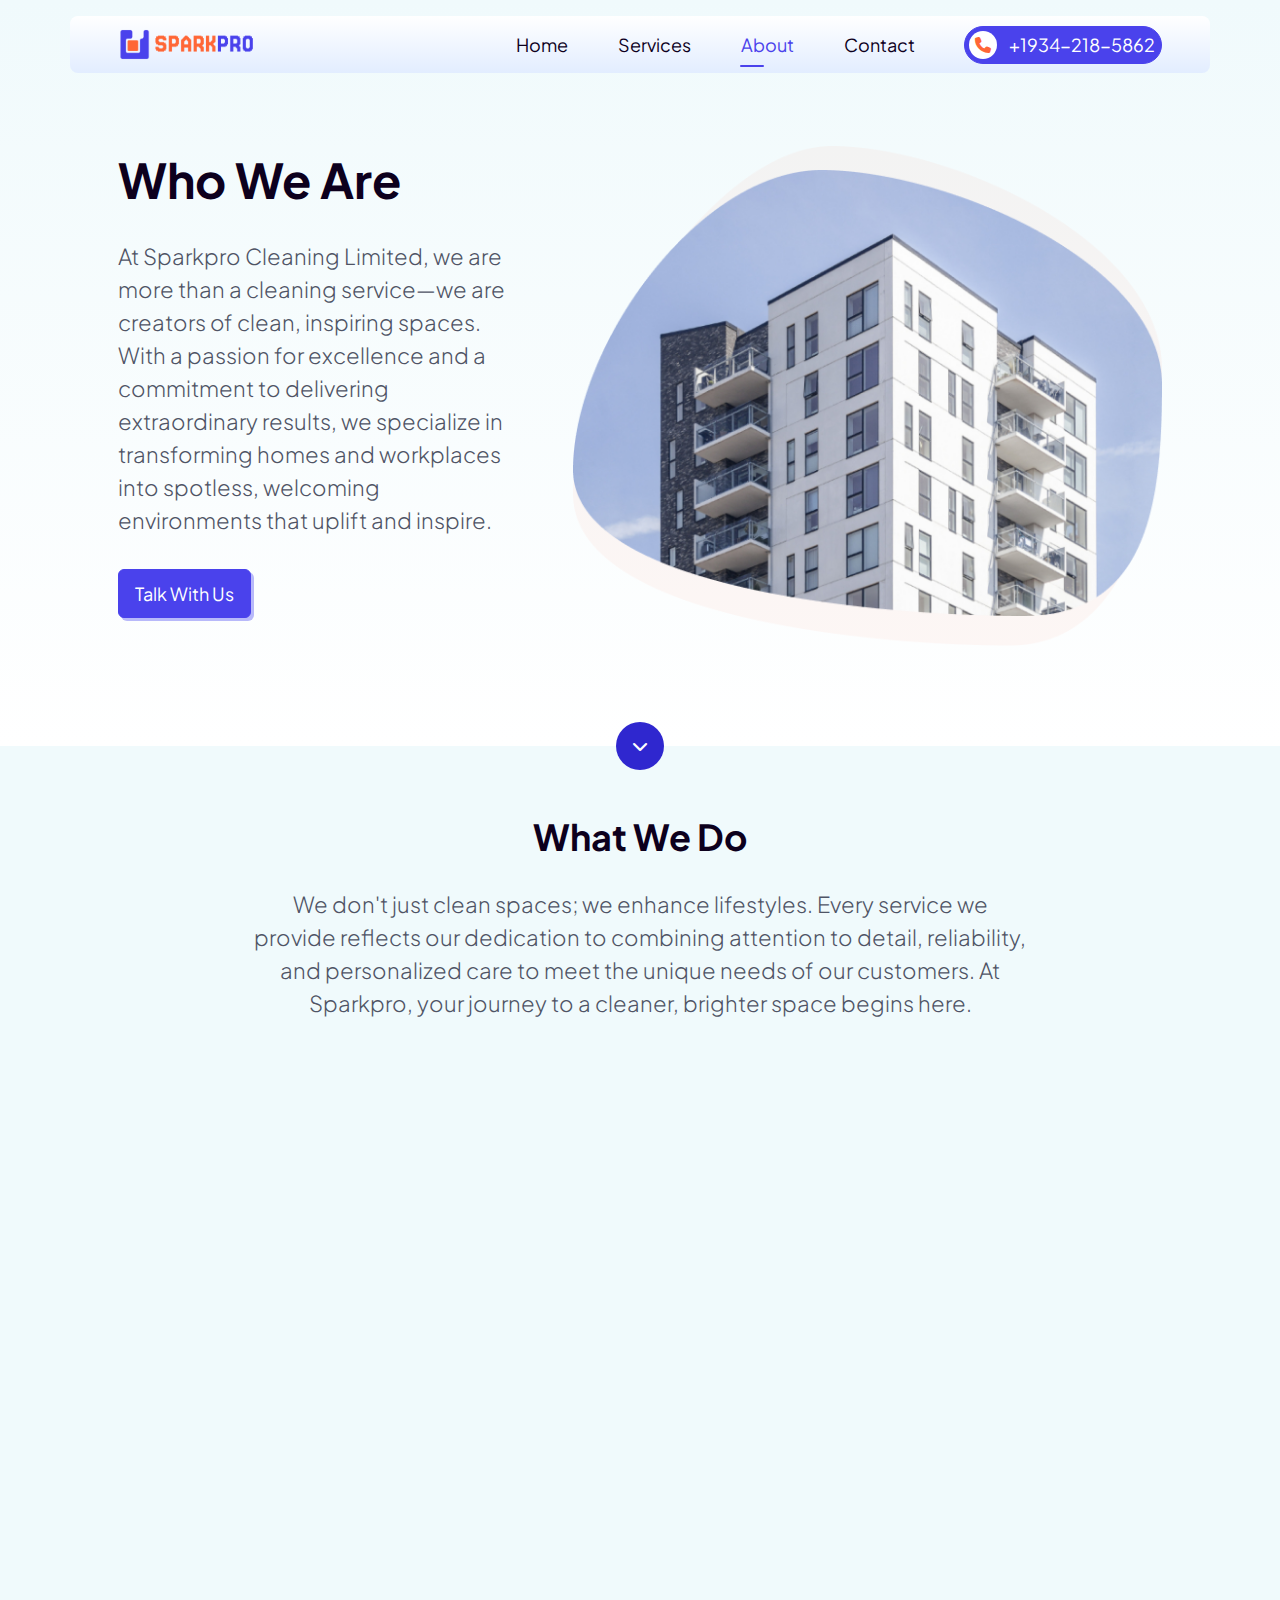
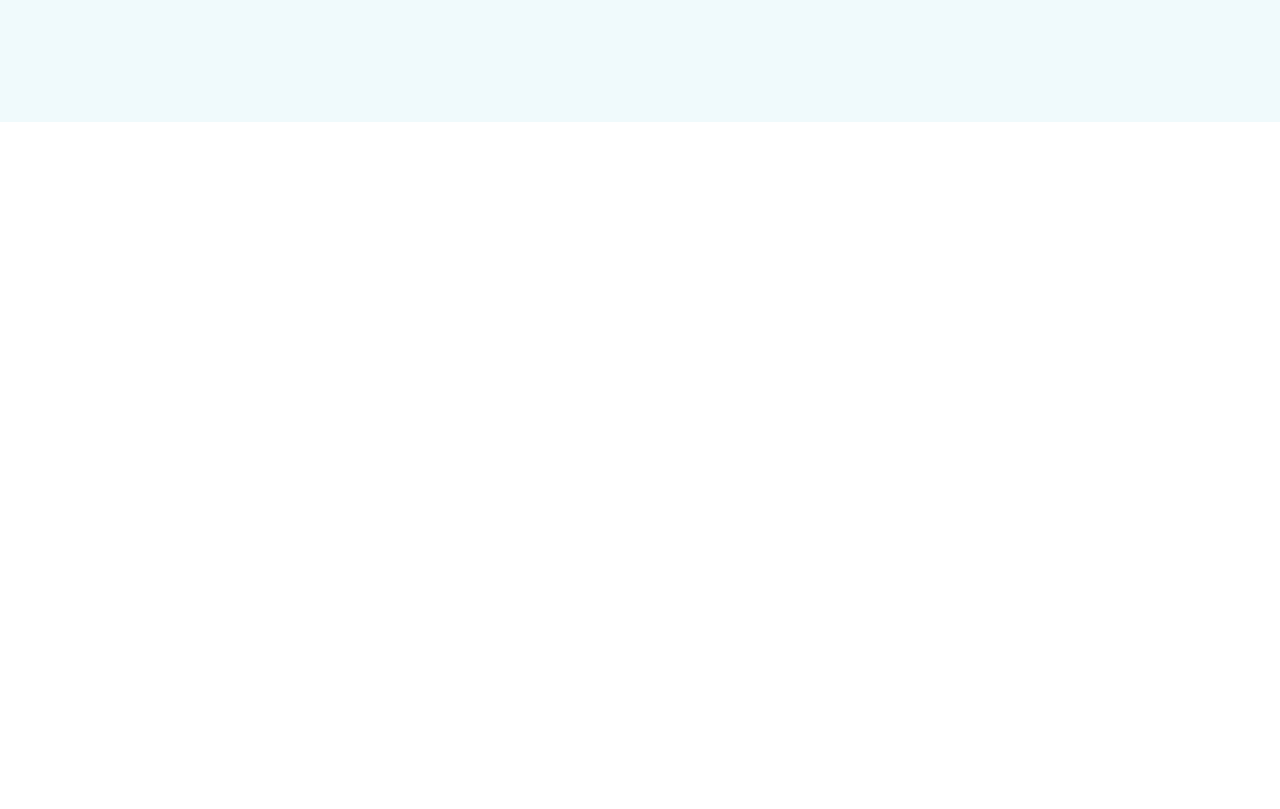
==== about/index.html @ d0143043 "done" ====
<!DOCTYPE html>
<html lang="zxx">
  <head>
    <meta charset="UTF-8" />
    <meta name="viewport" content="width=device-width, initial-scale=1.0" />
    <title>About Us | Sparkling Spaces, Smiling Faces.</title>
    <!-- favicon -->
    <link
      rel="apple-touch-icon"
      sizes="57x57"
      href="../assets/favicon/apple-icon-57x57.png"
    />
    <link
      rel="apple-touch-icon"
      sizes="60x60"
      href="../assets/favicon/apple-icon-60x60.png"
    />
    <link
      rel="apple-touch-icon"
      sizes="72x72"
      href="../assets/favicon/apple-icon-72x72.png"
    />
    <link
      rel="apple-touch-icon"
      sizes="76x76"
      href="../assets/favicon/apple-icon-76x76.png"
    />
    <link
      rel="apple-touch-icon"
      sizes="114x114"
      href="../assets/favicon/apple-icon-114x114.png"
    />
    <link
      rel="apple-touch-icon"
      sizes="120x120"
      href="../assets/favicon/apple-icon-120x120.png"
    />
    <link
      rel="apple-touch-icon"
      sizes="144x144"
      href="../assets/favicon/apple-icon-144x144.png"
    />
    <link
      rel="apple-touch-icon"
      sizes="152x152"
      href="../assets/favicon/apple-icon-152x152.png"
    />
    <link
      rel="apple-touch-icon"
      sizes="180x180"
      href="../assets/favicon/apple-icon-180x180.png"
    />
    <link
      rel="icon"
      type="image/png"
      sizes="192x192"
      href="../assets/favicon/android-icon-192x192.png"
    />
    <link
      rel="icon"
      type="image/png"
      sizes="32x32"
      href="../assets/favicon/favicon-32x32.png"
    />
    <link
      rel="icon"
      type="image/png"
      sizes="96x96"
      href="../assets/favicon/favicon-96x96.png"
    />
    <link
      rel="icon"
      type="image/png"
      sizes="16x16"
      href="../assets/favicon/favicon-16x16.png"
    />
    <link rel="manifest" href="../assets/favicon/manifest.json" />
    <meta name="msapplication-TileColor" content="#ffffff" />
    <meta
      name="msapplication-TileImage"
      content="../assets/favicon/ms-icon-144x144.png"
    />
    <meta name="theme-color" content="#ffffff" />
    <!-- font awesome -->
    <link rel="stylesheet" href="../libs/fontawesome/css/all.min.css" />
    <!-- animate.css -->
    <link rel="stylesheet" href="../libs/animate.css/animate.min.css" />
    <!-- swiper js -->
    <link rel="stylesheet" href="../libs/swiper/swiper-bundle.min.css" />
    <!-- custom styles -->
    <link rel="stylesheet" href="../styles/main.css" />
  </head>
  <body class="page-about-us">
    <!--========= App Loader: START =========-->
    <div id="appLoader" class="app-loader">
      <i class="fa-solid fa-spinner fa-spin-pulse"></i>
    </div>
    <!--========= App Loader: END =========-->

    <!--========= App: START =========-->
    <div id="app">
      <!--========= Header Main: START =========-->
      <header
        id="headerMain"
        class="header-main wow animate__fadeInDown"
        data-wow-duration="1s"
      >
        <nav class="navbar-main">
          <div class="container">
            <a
              href="/"
              class="navbar-brand"
              aria-label="Block Haven Housing Logo"
            >
              <img
                src="../assets/images/brand-logo.png"
                alt="Block Haven Housing"
                width="138"
                height="48"
              />
            </a>
            <button
              type="button"
              class="navbar-toggle"
              data-toggle="navbar"
              data-target="#navbarCollapse"
              aria-controls="navbarCollapse"
              aria-label="Navbar toggler"
            >
              <span></span><span></span><span></span>
            </button>
            <div id="navbarCollapse" class="navbar-collapse">
              <ul class="navbar-nav">
                <li class="nav-item">
                  <a href="/" class="nav-link">Home</a>
                </li>
                <li class="nav-item">
                  <a href="/services/" class="nav-link">Services</a>
                </li>
                <li class="nav-item active">
                  <a href="/about/" class="nav-link">About</a>
                </li>
                <li class="nav-item">
                  <a href="/contact" class="nav-link">Contact</a>
                </li>
                <li class="nav-item nav-item-cta">
                  <a href="tel:+19342185862" class="btn btn-primary btn-cta">
                    <span class="icon">
                      <i class="fa-solid fa-phone"></i>
                    </span>
                    +1934-218-5862
                  </a>
                </li>
              </ul>
            </div>
          </div>
        </nav>
      </header>
      <!--========= Header Main: END =========-->

      <!--========= Main Sections: START =========-->
      <main class="main-sections">
        <!--========= Hero Section: START =========-->
        <section class="hero-section">
          <div class="container">
            <div
              class="row gy-5 gx-0 gy-lg-0 gx-lg-5 align-items-center justify-content-center"
            >
              <div class="col-sm-8 col-lg-5">
                <div class="inner-content">
                  <h1
                    class="h1 section-title wow animate__fadeInUp"
                    data-wow-duration="1s"
                  >
                    Who We Are
                  </h1>
                  <p
                    class="section-desc wow animate__fadeInUp"
                    data-wow-duration="1s"
                  >
                    At Sparkpro Cleaning Limited, we are more than a cleaning
                    service—we are creators of clean, inspiring spaces. With a
                    passion for excellence and a commitment to delivering
                    extraordinary results, we specialize in transforming homes
                    and workplaces into spotless, welcoming environments that
                    uplift and inspire.<br />
                  </p>
                  <a
                    href="/contact"
                    title="Talk With Us"
                    class="btn btn-primary btn-shadow wow animate__fadeInUp"
                    data-wow-duration="1s"
                  >
                    Talk With Us
                  </a>
                </div>
              </div>
              <div class="col-md-8 col-lg-7">
                <div
                  class="section-img wow animate__zoomIn"
                  data-wow-duration="1s"
                >
                  <img
                    src="../assets/images/graphics/blop-5.png"
                    alt="Hero Graphic"
                    width="626"
                    height="530"
                  />
                  <img
                    src="../assets/images/about-us/hero/hero-img.png"
                    alt="Hero Banner"
                    width="606"
                    height="458"
                    class="img-object"
                  />
                </div>
              </div>
            </div>
          </div>
        </section>
        <!--========= Hero Section: END =========-->

        <!--========= What We Do: START =========-->
        <section class="what-we-do section" id="whatWeDoe">
          <div class="container">
            <a
              href="#whatWeDoe"
              class="what-we-do-btn"
              title="Go to next section wow animate__fadeInUp"
              data-wow-duration="1s"
            >
              <i class="fa-solid fa-chevron-down"></i>
            </a>
            <div class="row justify-content-center text-center">
              <div class="col-lg-10 col-xl-9">
                <h2
                  class="h2 section-title wow animate__fadeInUp"
                  data-wow-duration="1s"
                >
                  What We Do
                </h2>
                <p
                  class="section-desc wow animate__fadeInUp"
                  data-wow-duration="1s"
                >
                  We don't just clean spaces; we enhance lifestyles. Every
                  service we provide reflects our dedication to combining
                  attention to detail, reliability, and personalized care to
                  meet the unique needs of our customers. At Sparkpro, your
                  journey to a cleaner, brighter space begins here.
                </p>
              </div>
            </div>
            <div class="row g-5">
              <div class="col-md-6 col-lg-4">
                <div
                  class="what-we-do-item wow animate__fadeInUp"
                  data-wow-duration="1s"
                >
                  <span class="icon">
                    <svg
                      width="58"
                      height="58"
                      viewBox="0 0 58 58"
                      fill="none"
                      xmlns="http://www.w3.org/2000/svg"
                    >
                      <path
                        d="M9.46541 18.291C10.2048 18.291 10.8039 17.6913 10.8039 16.9513V15.8805C10.8039 15.1412 10.2054 14.5421 9.46541 14.5421C8.7248 14.5421 8.12695 15.1405 8.12695 15.8805V16.9513C8.12695 17.6913 8.72416 18.291 9.46541 18.291Z"
                        fill="#4A42EC"
                      />
                      <path
                        d="M9.46541 29.1262C10.2048 29.1262 10.8039 28.5265 10.8039 27.7865V25.9815C10.8039 25.2421 10.2054 24.643 9.46541 24.643C8.7248 24.643 8.12695 25.2415 8.12695 25.9815V27.7865C8.12695 28.5265 8.72416 29.1262 9.46541 29.1262Z"
                        fill="#4A42EC"
                      />
                      <path
                        d="M9.46541 23.7086C10.2048 23.7086 10.8039 23.1088 10.8039 22.3689V20.5639C10.8039 19.8245 10.2054 19.2241 9.46541 19.2241C8.7248 19.2241 8.12695 19.8239 8.12695 20.5639V22.3689C8.12695 23.1088 8.72416 23.7086 9.46541 23.7086Z"
                        fill="#4A42EC"
                      />
                      <path
                        d="M9.46541 33.8083C10.2048 33.8083 10.8039 33.2098 10.8039 32.4698V31.3991C10.8039 30.6597 10.2054 30.0606 9.46541 30.0606C8.7248 30.0606 8.12695 30.6591 8.12695 31.3991V32.4698C8.12695 33.2092 8.72416 33.8083 9.46541 33.8083Z"
                        fill="#4A42EC"
                      />
                      <path
                        d="M15.4652 14.6964C16.2046 14.6964 16.8037 14.0966 16.8037 13.3566V12.2858C16.8037 11.5465 16.2052 10.9474 15.4652 10.9474C14.7252 10.9474 14.1255 11.5459 14.1255 12.2858V13.3566C14.1255 14.096 14.7252 14.6964 15.4652 14.6964Z"
                        fill="#4A42EC"
                      />
                      <path
                        d="M15.4652 21.4606C16.2046 21.4606 16.8037 20.8621 16.8037 20.1222V17.8665C16.8037 17.1285 16.2052 16.5281 15.4652 16.5281C14.7252 16.5281 14.1255 17.1278 14.1255 17.8665V20.1222C14.1255 20.8615 14.7252 21.4606 15.4652 21.4606Z"
                        fill="#4A42EC"
                      />
                      <path
                        d="M15.4652 28.2275C16.2046 28.2275 16.8037 27.6278 16.8037 26.8891V24.6334C16.8037 23.8941 16.2052 23.295 15.4652 23.295C14.7252 23.295 14.1255 23.8935 14.1255 24.6334V26.8891C14.1255 27.6278 14.7252 28.2275 15.4652 28.2275Z"
                        fill="#4A42EC"
                      />
                      <path
                        d="M15.4652 33.8083C16.2046 33.8083 16.8037 33.2098 16.8037 32.4698V31.3991C16.8037 30.6597 16.2052 30.0606 15.4652 30.0606C14.7252 30.0606 14.1255 30.6591 14.1255 31.3991V32.4698C14.1255 33.2092 14.7252 33.8083 15.4652 33.8083Z"
                        fill="#4A42EC"
                      />
                      <path
                        d="M28.1251 22.149H32.4113C33.1507 22.149 33.7498 21.5505 33.7498 20.8105V16.5243C33.7498 15.7849 33.1513 15.1858 32.4113 15.1858H28.1251C27.387 15.1858 26.7866 15.7843 26.7866 16.5243V20.8105C26.7866 21.5505 27.387 22.149 28.1251 22.149ZM29.4642 17.8627H31.0722V19.4721H29.4642V17.8627Z"
                        fill="#4A42EC"
                      />
                      <path
                        d="M37.7828 22.149H42.0691C42.8084 22.149 43.4075 21.5505 43.4075 20.8105V16.5243C43.4075 15.7849 42.809 15.1858 42.0691 15.1858H37.7828C37.0435 15.1858 36.4443 15.7843 36.4443 16.5243V20.8105C36.445 21.5505 37.0435 22.149 37.7828 22.149ZM39.1213 17.8627H40.7306V19.4721H39.1213V17.8627Z"
                        fill="#4A42EC"
                      />
                      <path
                        d="M50.4158 46.2592C49.563 45.4051 48.1653 45.2929 47.1621 45.9233L46.5445 45.3057C49.2953 41.9633 50.2169 37.6172 49.3253 33.5916V14.0398C49.3253 13.4471 48.9358 12.9245 48.3667 12.7562L23.9143 5.49663V1.33848C23.9143 0.851535 23.6491 0.402194 23.2221 0.165733C22.7951 -0.0681795 22.275 -0.0535201 21.8613 0.205886L1.10689 13.1029C0.718734 13.3483 0.48291 13.7753 0.48291 14.2342V47.2426C0.48291 47.9807 1.08139 48.5811 1.82137 48.5811H9.46462H15.4648H22.5752H29.198C29.2069 48.5811 29.2152 48.5785 29.2241 48.5785C31.2509 49.7137 33.5391 50.3274 35.9254 50.3274C39.1472 50.3274 42.1983 49.2248 44.6528 47.2005L45.2653 47.813C44.9899 48.2299 44.8408 48.7181 44.8408 49.2299C44.8408 49.9259 45.1123 50.5805 45.6037 51.0725L51.7211 57.1861C52.2125 57.6788 52.8665 57.9503 53.5612 57.9503C54.2546 57.9503 54.9079 57.6788 55.3987 57.1874L56.5313 56.0561C57.024 55.5634 57.2942 54.9082 57.2942 54.2109C57.2929 53.5174 57.0202 52.8642 56.5313 52.3785L50.4158 46.2592ZM46.6471 15.0386V27.986C46.3373 27.5978 46.0059 27.2218 45.6464 26.8617C45.6451 26.8604 45.6451 26.8591 45.6439 26.8578C43.046 24.2625 39.5953 22.8335 35.9254 22.8335C32.2529 22.8335 28.8009 24.2638 26.2056 26.8591C25.277 27.7878 24.5198 28.8222 23.9136 29.9178V8.28892L46.6471 15.0386ZM40.5921 27.7909H42.6374C42.8866 27.9815 43.1269 28.1842 43.3608 28.3971V30.1473H40.5921V27.7909ZM29.706 27.7909H31.0903V30.1473H28.3204V28.55C28.6339 28.2524 28.9628 27.979 29.3038 27.7221C29.4326 27.7623 29.5658 27.7909 29.706 27.7909ZM3.15983 14.9723L21.2361 3.57435V6.49347V45.9029H16.8032V37.8625C16.8032 37.1219 16.2047 36.5241 15.4648 36.5241H9.46462C8.72401 36.5241 8.12616 37.1219 8.12616 37.8625V45.9029H3.15983V14.9723ZM10.8031 45.9035V39.201H14.1257V45.9035H10.8031ZM23.9143 43.2432C24.4369 44.1877 25.0845 45.0794 25.8474 45.9035H23.9143V43.2432ZM28.9023 45.1361V38.8556H37.1395C37.8776 38.8556 38.478 38.2558 38.478 37.5171C38.478 36.7778 37.8782 36.1774 37.1395 36.1774H27.5638C26.8245 36.1774 26.2253 36.7771 26.2253 37.5171V41.899C24.5682 38.8753 24.4324 35.243 25.8085 32.1142C26.0341 32.5348 26.472 32.8236 26.9825 32.8236H32.4288C33.1681 32.8236 33.7673 32.2238 33.7673 31.4838V26.4512C33.7673 26.1994 33.694 25.9668 33.5729 25.7667C34.3383 25.601 35.1242 25.5105 35.9254 25.5105C36.6736 25.5105 37.4117 25.585 38.13 25.7297C37.9955 25.9388 37.9158 26.1854 37.9158 26.4518V31.4845C37.9158 32.2238 38.5143 32.8242 39.2543 32.8242H44.6993C45.2818 32.8242 45.7726 32.4494 45.9568 31.9293C47.8479 36.0238 47.1219 41.0392 43.7535 44.4063C41.6623 46.4975 38.8808 47.6493 35.926 47.6493C33.3339 47.6499 30.8775 46.7646 28.9023 45.1361ZM53.5599 55.2396L47.4973 49.2828L48.5228 48.1515L54.5842 54.2166L53.5599 55.2396Z"
                        fill="#4A42EC"
                      />
                      <path
                        d="M35.0753 43.4656C34.8178 43.7231 34.6782 44.0654 34.6782 44.4191C34.6782 44.7728 34.8178 45.1151 35.0753 45.3618C35.3207 45.6192 35.6642 45.7576 36.0167 45.7576C36.3704 45.7576 36.714 45.6192 36.9702 45.3618C37.2168 45.1151 37.3558 44.7728 37.3558 44.4191C37.3558 44.0654 37.2162 43.7231 36.9587 43.4656C36.4558 42.9742 35.5673 42.9742 35.0753 43.4656Z"
                        fill="#4A42EC"
                      />
                      <path
                        d="M42.9663 35.0919C42.2269 35.0919 41.6278 35.6917 41.6278 36.4317C41.6304 38.6229 40.5647 40.6778 38.7782 41.9315C38.1733 42.3559 38.0261 43.1915 38.4506 43.7964C38.7106 44.1673 39.1268 44.3668 39.5475 44.3668C39.8126 44.3668 40.0816 44.2884 40.3155 44.124C42.8152 42.37 44.3067 39.4929 44.3041 36.4297C44.3047 35.6891 43.7056 35.0919 42.9663 35.0919Z"
                        fill="#4A42EC"
                      />
                    </svg>
                  </span>
                  <h3 class="h5">Residential Cleaning</h3>
                  <p class="what-we-do-desc">
                    Make your home shine with our expert residential cleaning
                    services, tailored to keep your space fresh and inviting.
                  </p>
                </div>
              </div>
              <div class="col-md-6 col-lg-4">
                <div
                  class="what-we-do-item wow animate__fadeInUp"
                  data-wow-duration="1s"
                >
                  <span class="icon">
                    <svg
                      width="54"
                      height="54"
                      viewBox="0 0 54 54"
                      fill="none"
                      xmlns="http://www.w3.org/2000/svg"
                    >
                      <path
                        d="M32.625 37.125V30.375C32.625 29.7783 32.8621 29.206 33.284 28.784C33.706 28.3621 34.2783 28.125 34.875 28.125C35.4717 28.125 36.044 28.3621 36.466 28.784C36.8879 29.206 37.125 29.7783 37.125 30.375V34.875L40.5 37.125H43.875V49.5L40.5 52.875H30.375"
                        stroke="#4A42EC"
                        stroke-width="2.5"
                        stroke-linejoin="round"
                      />
                      <path
                        d="M30.375 34.875H25.875C24.6324 34.875 23.625 35.8824 23.625 37.125C23.625 38.3676 24.6324 39.375 25.875 39.375H30.375C31.6176 39.375 32.625 38.3676 32.625 37.125C32.625 35.8824 31.6176 34.875 30.375 34.875Z"
                        stroke="#4A42EC"
                        stroke-width="2.5"
                        stroke-linejoin="round"
                      />
                      <path
                        d="M30.375 39.375H25.875C24.6324 39.375 23.625 40.3824 23.625 41.625C23.625 42.8676 24.6324 43.875 25.875 43.875H30.375C31.6176 43.875 32.625 42.8676 32.625 41.625C32.625 40.3824 31.6176 39.375 30.375 39.375Z"
                        stroke="#4A42EC"
                        stroke-width="2.5"
                        stroke-linejoin="round"
                      />
                      <path
                        d="M30.375 43.875H25.875C24.6324 43.875 23.625 44.8824 23.625 46.125C23.625 47.3676 24.6324 48.375 25.875 48.375H30.375C31.6176 48.375 32.625 47.3676 32.625 46.125C32.625 44.8824 31.6176 43.875 30.375 43.875Z"
                        stroke="#4A42EC"
                        stroke-width="2.5"
                        stroke-linejoin="round"
                      />
                      <path
                        d="M30.375 48.375H25.875C24.6324 48.375 23.625 49.3824 23.625 50.625C23.625 51.8676 24.6324 52.875 25.875 52.875H30.375C31.6176 52.875 32.625 51.8676 32.625 50.625C32.625 49.3824 31.6176 48.375 30.375 48.375Z"
                        stroke="#4A42EC"
                        stroke-width="2.5"
                        stroke-linejoin="round"
                      />
                      <path
                        d="M32.625 37.125C32.625 37.125 32.625 45 40.5 45"
                        stroke="#4A42EC"
                        stroke-width="2.5"
                        stroke-linejoin="round"
                      />
                      <path
                        d="M52.875 34.875H43.875V52.875H52.875V34.875Z"
                        stroke="#4A42EC"
                        stroke-width="2.5"
                        stroke-linejoin="round"
                      />
                      <path
                        d="M34.875 1.125H50.625C51.2217 1.125 51.794 1.36205 52.216 1.78401C52.6379 2.20597 52.875 2.77826 52.875 3.375V19.125C52.875 19.7217 52.6379 20.294 52.216 20.716C51.794 21.1379 51.2217 21.375 50.625 21.375H42.75L39.375 24.75V21.375H34.875C34.2783 21.375 33.706 21.1379 33.284 20.716C32.8621 20.294 32.625 19.7217 32.625 19.125V3.375C32.625 2.77826 32.8621 2.20597 33.284 1.78401C33.706 1.36205 34.2783 1.125 34.875 1.125Z"
                        stroke="#4A42EC"
                        stroke-width="2.5"
                        stroke-linejoin="round"
                      />
                      <path
                        d="M43.875 11.25H41.625C41.0283 11.25 40.456 11.0129 40.034 10.591C39.6121 10.169 39.375 9.59674 39.375 9C39.375 8.40326 39.6121 7.83097 40.034 7.40901C40.456 6.98705 41.0283 6.75 41.625 6.75H43.875C44.4717 6.75 45.044 6.98705 45.466 7.40901C45.8879 7.83097 46.125 8.40326 46.125 9"
                        stroke="#4A42EC"
                        stroke-width="2.5"
                        stroke-linejoin="round"
                      />
                      <path
                        d="M41.625 11.25H43.875C44.4717 11.25 45.044 11.4871 45.466 11.909C45.8879 12.331 46.125 12.9033 46.125 13.5C46.125 14.0967 45.8879 14.669 45.466 15.091C45.044 15.5129 44.4717 15.75 43.875 15.75H41.625C41.0283 15.75 40.456 15.5129 40.034 15.091C39.6121 14.669 39.375 14.0967 39.375 13.5"
                        stroke="#4A42EC"
                        stroke-width="2.5"
                        stroke-linejoin="round"
                      />
                      <path
                        d="M42.75 6.75V4.5"
                        stroke="#4A42EC"
                        stroke-width="2.5"
                        stroke-linejoin="round"
                      />
                      <path
                        d="M42.75 18V15.75"
                        stroke="#4A42EC"
                        stroke-width="2.5"
                        stroke-linejoin="round"
                      />
                      <path
                        d="M48.375 38.25V40.5"
                        stroke="#4A42EC"
                        stroke-width="2.5"
                        stroke-linejoin="round"
                      />
                      <path
                        d="M29.25 3.375H3.375C2.77826 3.375 2.20597 3.61205 1.78401 4.03401C1.36205 4.45597 1.125 5.02826 1.125 5.625V32.625C1.125 33.2217 1.36205 33.794 1.78401 34.216C2.20597 34.6379 2.77826 34.875 3.375 34.875H9L15.75 41.625V34.875H20.25"
                        stroke="#4A42EC"
                        stroke-width="2.5"
                        stroke-linejoin="round"
                      />
                      <path
                        d="M29.25 20.25L16.875 7.875L4.5 20.25"
                        stroke="#4A42EC"
                        stroke-width="2.5"
                        stroke-linejoin="round"
                      />
                      <path
                        d="M13.5 30.375V21.375H20.25V30.375"
                        stroke="#4A42EC"
                        stroke-width="2.5"
                        stroke-linejoin="round"
                      />
                      <path
                        d="M25.875 16.875V30.375H7.875V16.875"
                        stroke="#4A42EC"
                        stroke-width="2.5"
                        stroke-linejoin="round"
                      />
                      <path
                        d="M21.375 16.875H7.875"
                        stroke="#4A42EC"
                        stroke-width="2.5"
                        stroke-linejoin="round"
                      />
                    </svg>
                  </span>
                  <h3 class="h5">Commercial Cleaning</h3>
                  <p class="what-we-do-desc">
                    Keep your business spotless with our reliable commercial
                    cleaning services, ensuring a professional and welcoming
                    environment.
                  </p>
                </div>
              </div>
              <div class="col-md-6 col-lg-4">
                <div
                  class="what-we-do-item wow animate__fadeInUp"
                  data-wow-duration="1s"
                >
                  <span class="icon">
                    <svg
                      width="54"
                      height="54"
                      viewBox="0 0 54 54"
                      fill="none"
                      xmlns="http://www.w3.org/2000/svg"
                    >
                      <path
                        d="M52.875 43.875H5.625"
                        stroke="#4A42EC"
                        stroke-width="2.5"
                        stroke-linejoin="round"
                      />
                      <path
                        d="M52.875 52.875H1.125V39.375"
                        stroke="#4A42EC"
                        stroke-width="2.5"
                        stroke-linejoin="round"
                      />
                      <path
                        d="M5.625 43.875C8.11028 43.875 10.125 41.8603 10.125 39.375C10.125 36.8897 8.11028 34.875 5.625 34.875C3.13972 34.875 1.125 36.8897 1.125 39.375C1.125 41.8603 3.13972 43.875 5.625 43.875Z"
                        stroke="#4A42EC"
                        stroke-width="2.5"
                        stroke-linejoin="round"
                      />
                      <path
                        d="M50.625 43.875V52.875"
                        stroke="#4A42EC"
                        stroke-width="2.5"
                        stroke-linejoin="round"
                      />
                      <path
                        d="M50.625 48.375H9"
                        stroke="#4A42EC"
                        stroke-width="2.5"
                        stroke-linejoin="round"
                      />
                      <path
                        d="M6.75 48.375H4.5"
                        stroke="#4A42EC"
                        stroke-width="2.5"
                        stroke-linejoin="round"
                      />
                      <path
                        d="M16.875 43.875V12.375H29.25"
                        stroke="#4A42EC"
                        stroke-width="2.5"
                        stroke-linejoin="round"
                      />
                      <path
                        d="M34.875 1.125H50.625C51.2217 1.125 51.794 1.36205 52.216 1.78401C52.6379 2.20597 52.875 2.77826 52.875 3.375V19.125C52.875 19.7217 52.6379 20.294 52.216 20.716C51.794 21.1379 51.2217 21.375 50.625 21.375H40.5L37.125 24.75V21.375H34.875C34.2783 21.375 33.706 21.1379 33.284 20.716C32.8621 20.294 32.625 19.7217 32.625 19.125V3.375C32.625 2.77826 32.8621 2.20597 33.284 1.78401C33.706 1.36205 34.2783 1.125 34.875 1.125Z"
                        stroke="#4A42EC"
                        stroke-width="2.5"
                        stroke-linejoin="round"
                      />
                      <path
                        d="M43.875 11.25H41.625C41.0283 11.25 40.456 11.0129 40.034 10.591C39.6121 10.169 39.375 9.59674 39.375 9C39.375 8.40326 39.6121 7.83097 40.034 7.40901C40.456 6.98705 41.0283 6.75 41.625 6.75H43.875C44.4717 6.75 45.044 6.98705 45.466 7.40901C45.8879 7.83097 46.125 8.40326 46.125 9"
                        stroke="#4A42EC"
                        stroke-width="2.5"
                        stroke-linejoin="round"
                      />
                      <path
                        d="M41.625 11.25H43.875C44.4717 11.25 45.044 11.4871 45.466 11.909C45.8879 12.331 46.125 12.9033 46.125 13.5C46.125 14.0967 45.8879 14.669 45.466 15.091C45.044 15.5129 44.4717 15.75 43.875 15.75H41.625C41.0283 15.75 40.456 15.5129 40.034 15.091C39.6121 14.669 39.375 14.0967 39.375 13.5"
                        stroke="#4A42EC"
                        stroke-width="2.5"
                        stroke-linejoin="round"
                      />
                      <path
                        d="M42.75 6.75V4.5"
                        stroke="#4A42EC"
                        stroke-width="2.5"
                        stroke-linejoin="round"
                      />
                      <path
                        d="M42.75 18V15.75"
                        stroke="#4A42EC"
                        stroke-width="2.5"
                        stroke-linejoin="round"
                      />
                      <path
                        d="M37.125 43.875V28.125"
                        stroke="#4A42EC"
                        stroke-width="2.5"
                        stroke-linejoin="round"
                      />
                      <path
                        d="M23.625 9V3.375C23.625 2.77826 23.3879 2.20597 22.966 1.78401C22.544 1.36205 21.9717 1.125 21.375 1.125H3.375C2.77826 1.125 2.20597 1.36205 1.78401 1.78401C1.36205 2.20597 1.125 2.77826 1.125 3.375V10.125C1.125 10.7217 1.36205 11.294 1.78401 11.716C2.20597 12.1379 2.77826 12.375 3.375 12.375H6.75V18L12.375 12.375H14.625"
                        stroke="#4A42EC"
                        stroke-width="2.5"
                        stroke-linejoin="round"
                      />
                      <path
                        d="M4.5 6.75H6.75"
                        stroke="#4A42EC"
                        stroke-width="2.5"
                        stroke-linejoin="round"
                      />
                      <path
                        d="M9 6.75H20.25"
                        stroke="#4A42EC"
                        stroke-width="2.5"
                        stroke-linejoin="round"
                      />
                      <path
                        d="M48.375 43.875V25.875H40.5"
                        stroke="#4A42EC"
                        stroke-width="2.5"
                        stroke-linejoin="round"
                      />
                      <path
                        d="M48.375 30.375H42.75"
                        stroke="#4A42EC"
                        stroke-width="2.5"
                        stroke-linejoin="round"
                      />
                      <path
                        d="M48.375 34.875H42.75"
                        stroke="#4A42EC"
                        stroke-width="2.5"
                        stroke-linejoin="round"
                      />
                      <path
                        d="M48.375 39.375H42.75"
                        stroke="#4A42EC"
                        stroke-width="2.5"
                        stroke-linejoin="round"
                      />
                      <path
                        d="M20.25 16.875H22.5"
                        stroke="#4A42EC"
                        stroke-width="2.5"
                        stroke-linejoin="round"
                      />
                      <path
                        d="M25.875 16.875H28.125"
                        stroke="#4A42EC"
                        stroke-width="2.5"
                        stroke-linejoin="round"
                      />
                      <path
                        d="M20.25 22.5H22.5"
                        stroke="#4A42EC"
                        stroke-width="2.5"
                        stroke-linejoin="round"
                      />
                      <path
                        d="M25.875 22.5H28.125"
                        stroke="#4A42EC"
                        stroke-width="2.5"
                        stroke-linejoin="round"
                      />
                      <path
                        d="M20.25 28.125H22.5"
                        stroke="#4A42EC"
                        stroke-width="2.5"
                        stroke-linejoin="round"
                      />
                      <path
                        d="M25.875 28.125H28.125"
                        stroke="#4A42EC"
                        stroke-width="2.5"
                        stroke-linejoin="round"
                      />
                      <path
                        d="M20.25 33.75H22.5"
                        stroke="#4A42EC"
                        stroke-width="2.5"
                        stroke-linejoin="round"
                      />
                      <path
                        d="M31.5 28.125H33.75"
                        stroke="#4A42EC"
                        stroke-width="2.5"
                        stroke-linejoin="round"
                      />
                      <path
                        d="M31.5 33.75H33.75"
                        stroke="#4A42EC"
                        stroke-width="2.5"
                        stroke-linejoin="round"
                      />
                      <path
                        d="M25.875 33.75H28.125"
                        stroke="#4A42EC"
                        stroke-width="2.5"
                        stroke-linejoin="round"
                      />
                      <path
                        d="M20.25 39.375H22.5"
                        stroke="#4A42EC"
                        stroke-width="2.5"
                        stroke-linejoin="round"
                      />
                      <path
                        d="M31.5 39.375H33.75"
                        stroke="#4A42EC"
                        stroke-width="2.5"
                        stroke-linejoin="round"
                      />
                      <path
                        d="M25.875 39.375H28.125"
                        stroke="#4A42EC"
                        stroke-width="2.5"
                        stroke-linejoin="round"
                      />
                      <path
                        d="M4.5 39.375H6.75"
                        stroke="#4A42EC"
                        stroke-width="2.5"
                        stroke-linejoin="round"
                      />
                    </svg>
                  </span>
                  <h3 class="h5">Specialized Cleaning</h3>
                  <p class="what-we-do-desc">
                    From carpets to post-construction, we tackle tough cleaning
                    jobs, leaving your space spotless and refreshed.
                  </p>
                </div>
              </div>
              <div class="col-md-6 col-lg-4">
                <div
                  class="what-we-do-item wow animate__fadeInUp"
                  data-wow-duration="1s"
                >
                  <span class="icon">
                    <svg
                      width="54"
                      height="54"
                      viewBox="0 0 54 54"
                      fill="none"
                      xmlns="http://www.w3.org/2000/svg"
                    >
                      <g clip-path="url(#clip0_326_2761)">
                        <path
                          d="M27.1493 14.6619C27.8365 14.6619 28.3931 14.1053 28.3931 13.4193V8.45011C28.3931 7.76413 27.8365 7.20752 27.1493 7.20752C26.4634 7.20752 25.9067 7.76413 25.9067 8.45011V13.4199C25.9067 14.1059 26.4634 14.6619 27.1493 14.6619Z"
                          fill="#4A42EC"
                        />
                        <path
                          d="M27.1493 25.726C27.8365 25.726 28.3931 25.1693 28.3931 24.4834V19.5136C28.3931 18.8276 27.8365 18.271 27.1493 18.271C26.4634 18.271 25.9067 18.8276 25.9067 19.5136V24.4834C25.9067 25.1699 26.4634 25.726 27.1493 25.726Z"
                          fill="#4A42EC"
                        />
                        <path
                          d="M27.1493 36.79C27.8365 36.79 28.3931 36.2334 28.3931 35.5475V30.5777C28.3931 29.8917 27.8365 29.3351 27.1493 29.3351C26.4634 29.3351 25.9067 29.8917 25.9067 30.5777V35.5475C25.9067 36.234 26.4634 36.79 27.1493 36.79Z"
                          fill="#4A42EC"
                        />
                        <path
                          d="M34.5356 36.79C35.2215 36.79 35.7782 36.2334 35.7782 35.5475V30.5777C35.7782 29.8917 35.2215 29.3351 34.5356 29.3351C33.8496 29.3351 33.293 29.8917 33.293 30.5777V35.5475C33.293 36.234 33.8496 36.79 34.5356 36.79Z"
                          fill="#4A42EC"
                        />
                        <path
                          d="M34.5356 14.6619C35.2215 14.6619 35.7782 14.1053 35.7782 13.4193V8.45011C35.7782 7.76413 35.2215 7.20752 34.5356 7.20752C33.8496 7.20752 33.293 7.76413 33.293 8.45011V13.4199C33.293 14.1059 33.8496 14.6619 34.5356 14.6619Z"
                          fill="#4A42EC"
                        />
                        <path
                          d="M34.5356 25.726C35.2215 25.726 35.7782 25.1693 35.7782 24.4834V19.5136C35.7782 18.8276 35.2215 18.271 34.5356 18.271C33.8496 18.271 33.293 18.8276 33.293 19.5136V24.4834C33.293 25.1699 33.8496 25.726 34.5356 25.726Z"
                          fill="#4A42EC"
                        />
                        <path
                          d="M46.7445 40.7481H47.624C48.31 40.7481 48.8666 40.1915 48.8666 39.5055C48.8666 38.8196 48.31 38.2629 47.624 38.2629H46.7445C46.0586 38.2629 45.502 38.8196 45.502 39.5055C45.502 40.1915 46.0586 40.7481 46.7445 40.7481Z"
                          fill="#4A42EC"
                        />
                        <path
                          d="M46.7445 34.785H47.624C48.31 34.785 48.8666 34.2284 48.8666 33.5424C48.8666 32.8564 48.31 32.2998 47.624 32.2998H46.7445C46.0586 32.2998 45.502 32.8564 45.502 33.5424C45.502 34.2284 46.0586 34.785 46.7445 34.785Z"
                          fill="#4A42EC"
                        />
                        <path
                          d="M46.7445 46.6555H47.624C48.31 46.6555 48.8666 46.0989 48.8666 45.4129C48.8666 44.7269 48.31 44.1703 47.624 44.1703H46.7445C46.0586 44.1703 45.502 44.7269 45.502 45.4129C45.502 46.0989 46.0586 46.6555 46.7445 46.6555Z"
                          fill="#4A42EC"
                        />
                        <path
                          d="M14.6 28.8775H15.4794C16.1654 28.8775 16.722 28.3209 16.722 27.6349C16.722 26.9484 16.1654 26.3923 15.4794 26.3923H14.6C13.914 26.3923 13.3574 26.9489 13.3574 27.6349C13.3574 28.3215 13.9134 28.8775 14.6 28.8775Z"
                          fill="#4A42EC"
                        />
                        <path
                          d="M14.6 22.9133H15.4794C16.1654 22.9133 16.722 22.3567 16.722 21.6707C16.722 20.9847 16.1654 20.4281 15.4794 20.4281H14.6C13.914 20.4281 13.3574 20.9847 13.3574 21.6707C13.3574 22.3567 13.9134 22.9133 14.6 22.9133Z"
                          fill="#4A42EC"
                        />
                        <path
                          d="M14.6 34.785H15.4794C16.1654 34.785 16.722 34.2284 16.722 33.5424C16.722 32.8564 16.1654 32.2998 15.4794 32.2998H14.6C13.914 32.2998 13.3574 32.8564 13.3574 33.5424C13.3574 34.2284 13.9134 34.785 14.6 34.785Z"
                          fill="#4A42EC"
                        />
                        <path
                          d="M52.5546 23.795L43.0174 23.7927V1.51322C43.0174 0.827245 42.4608 0.27063 41.7748 0.27063H19.9107C19.2247 0.27063 18.6681 0.827245 18.6681 1.51322V14.3213H10.1694C9.48337 14.3213 8.92676 14.8779 8.92676 15.5639V28.5138C8.92676 29.1998 9.48337 29.7564 10.1694 29.7564C10.8553 29.7564 11.4119 29.1998 11.4119 28.5138V16.8065H18.6687V51.2555H11.1627C10.4767 51.2555 9.92012 51.8121 9.92012 52.4981C9.92012 53.1841 10.4767 53.7407 11.1627 53.7407C11.1627 53.7407 41.7754 53.7407 41.7766 53.7407C41.7766 53.7407 41.7766 53.7407 41.7777 53.7407H48.9912C51.6408 53.7407 53.7966 51.5849 53.7966 48.9353V25.0376C53.796 24.3517 53.2412 23.795 52.5546 23.795ZM28.3935 51.2555V43.365H33.2938V51.2555H28.3935ZM40.5328 51.2555H35.7784V42.1224C35.7784 41.4364 35.2218 40.8798 34.5358 40.8798H27.1497C26.4637 40.8798 25.9071 41.4364 25.9071 42.1224V51.2555H21.1527V15.5639V2.75582H40.5322L40.5328 51.2555ZM51.3114 48.9353C51.3114 50.2147 50.2706 51.2555 48.9912 51.2555H43.0197V26.2779L51.3114 26.2802V48.9353Z"
                          fill="#4A42EC"
                        />
                        <path
                          d="M13.3189 39.1269C13.3189 34.8407 8.02693 31.7141 7.42285 31.3722C7.04247 31.1568 6.57665 31.1568 6.19687 31.3722C5.59278 31.7141 0.300781 34.8413 0.300781 39.1269C0.300781 42.9745 2.57115 46.1872 5.56726 46.8958V52.4981C5.56726 53.1841 6.12388 53.7407 6.80986 53.7407C7.49584 53.7407 8.05245 53.1841 8.05245 52.4981V46.8958C11.0486 46.1872 13.3189 42.9745 13.3189 39.1269ZM2.78597 39.1269C2.78597 37.0304 5.30201 34.9184 6.81104 33.9138C8.32126 34.9155 10.8337 37.0209 10.8337 39.1269C10.8337 41.5367 9.66414 43.5822 8.05186 44.2901V42.123C8.05186 41.437 7.49524 40.8804 6.80926 40.8804C6.12329 40.8804 5.56667 41.437 5.56667 42.123V44.2913C3.95557 43.5816 2.78597 41.5361 2.78597 39.1269Z"
                          fill="#4A42EC"
                        />
                      </g>
                      <defs>
                        <clipPath id="clip0_326_2761">
                          <rect width="54" height="54" fill="white" />
                        </clipPath>
                      </defs>
                    </svg>
                  </span>
                  <h3 class="h5">Maintenance Services</h3>
                  <p class="what-we-do-desc">
                    We handle laundry, trash removal, and air dust cleaning,
                    helping maintain a clean and organized space.
                  </p>
                </div>
              </div>
              <div class="col-md-6 col-lg-4">
                <div
                  class="what-we-do-item wow animate__fadeInUp"
                  data-wow-duration="1s"
                >
                  <span class="icon">
                    <svg
                      width="54"
                      height="54"
                      viewBox="0 0 54 54"
                      fill="none"
                      xmlns="http://www.w3.org/2000/svg"
                    >
                      <g clip-path="url(#clip0_326_2964)">
                        <path
                          d="M39.375 24.75V3.375C39.375 2.77826 39.1379 2.20597 38.716 1.78401C38.294 1.36205 37.7217 1.125 37.125 1.125H10.125L1.125 10.125V50.625C1.125 51.2217 1.36205 51.794 1.78401 52.216C2.20597 52.6379 2.77826 52.875 3.375 52.875H29.25"
                          stroke="#4A42EC"
                          stroke-width="2.5"
                          stroke-linejoin="round"
                        />
                        <path
                          d="M10.125 1.125V10.125H1.125"
                          stroke="#4A42EC"
                          stroke-width="2.5"
                          stroke-linejoin="round"
                        />
                        <path
                          d="M29.25 24.75L20.25 15.75L7.875 28.125"
                          stroke="#4A42EC"
                          stroke-width="2.5"
                          stroke-linejoin="round"
                        />
                        <path
                          d="M16.875 38.25V29.25H23.625V38.25"
                          stroke="#4A42EC"
                          stroke-width="2.5"
                          stroke-linejoin="round"
                        />
                        <path
                          d="M11.25 24.75V38.25H24.75"
                          stroke="#4A42EC"
                          stroke-width="2.5"
                          stroke-linejoin="round"
                        />
                        <path
                          d="M24.75 24.75H11.25"
                          stroke="#4A42EC"
                          stroke-width="2.5"
                          stroke-linejoin="round"
                        />
                        <path
                          d="M39.375 32.625L37.125 30.375L39.375 28.125H28.125V39.375L30.375 37.125L32.625 39.375V52.875H52.875V32.625H39.375Z"
                          stroke="#4A42EC"
                          stroke-width="2.5"
                          stroke-linejoin="round"
                        />
                        <path
                          d="M36 48.375H38.25"
                          stroke="#4A42EC"
                          stroke-width="2.5"
                          stroke-linejoin="round"
                        />
                        <path
                          d="M39.375 48.375H41.625"
                          stroke="#4A42EC"
                          stroke-width="2.5"
                          stroke-linejoin="round"
                        />
                        <path
                          d="M43.875 32.625V40.5H48.375V32.625"
                          stroke="#4A42EC"
                          stroke-width="2.5"
                          stroke-linejoin="round"
                        />
                        <path
                          d="M28.125 43.875H10.125"
                          stroke="#4A42EC"
                          stroke-width="2.5"
                          stroke-linejoin="round"
                        />
                        <path
                          d="M7.875 43.875H5.625"
                          stroke="#4A42EC"
                          stroke-width="2.5"
                          stroke-linejoin="round"
                        />
                        <path
                          d="M30.375 5.625H32.625C33.2217 5.625 33.794 5.86205 34.216 6.28401C34.6379 6.70597 34.875 7.27826 34.875 7.875V10.125"
                          stroke="#4A42EC"
                          stroke-width="2.5"
                          stroke-linejoin="round"
                        />
                        <path
                          d="M34.875 12.375V14.625"
                          stroke="#4A42EC"
                          stroke-width="2.5"
                          stroke-linejoin="round"
                        />
                      </g>
                      <defs>
                        <clipPath id="clip0_326_2964">
                          <rect width="54" height="54" fill="white" />
                        </clipPath>
                      </defs>
                    </svg>
                  </span>
                  <h3 class="h5">Eco-Friendly Cleaning</h3>
                  <p class="what-we-do-desc">
                    Our eco-friendly cleaning services use safe, sustainable
                    products to protect your health and the environment.
                  </p>
                </div>
              </div>
              <div class="col-md-6 col-lg-4">
                <div
                  class="what-we-do-item wow animate__fadeInUp"
                  data-wow-duration="1s"
                >
                  <span class="icon">
                    <svg
                      width="54"
                      height="54"
                      viewBox="0 0 54 54"
                      fill="none"
                      xmlns="http://www.w3.org/2000/svg"
                    >
                      <path
                        d="M2.25 18L15.75 4.5L29.25 18"
                        stroke="#4A42EC"
                        stroke-width="2.5"
                        stroke-miterlimit="10"
                      />
                      <path
                        d="M9 11.25V24.75H22.5V11.25"
                        stroke="#4A42EC"
                        stroke-width="2.5"
                        stroke-miterlimit="10"
                      />
                      <path
                        d="M24.75 45L38.25 31.5L51.75 45"
                        stroke="#4A42EC"
                        stroke-width="2.5"
                        stroke-miterlimit="10"
                      />
                      <path
                        d="M31.5 38.25V51.75H45V38.25"
                        stroke="#4A42EC"
                        stroke-width="2.5"
                        stroke-miterlimit="10"
                      />
                      <path
                        d="M36 18L42.75 24.75L49.5 18"
                        stroke="#4A42EC"
                        stroke-width="2.5"
                        stroke-miterlimit="10"
                      />
                      <path
                        d="M42.75 24.75V13.5C42.769 12.6084 42.6074 11.7221 42.2749 10.8946C41.9425 10.067 41.446 9.31533 40.8153 8.68471C40.1847 8.05408 39.433 7.55758 38.6055 7.2251C37.7779 6.89261 36.8916 6.73102 36 6.75004H29.25"
                        stroke="#4A42EC"
                        stroke-width="2.5"
                        stroke-miterlimit="10"
                      />
                      <path
                        d="M15.75 40.5L9 33.75L2.25 40.5"
                        stroke="#4A42EC"
                        stroke-width="2.5"
                        stroke-miterlimit="10"
                      />
                      <path
                        d="M9.00004 33.75V45C8.98102 45.8916 9.14261 46.7779 9.4751 47.6054C9.80758 48.433 10.3041 49.1847 10.9347 49.8153C11.5653 50.446 12.317 50.9425 13.1446 51.2749C13.9721 51.6074 14.8584 51.769 15.75 51.75H22.5"
                        stroke="#4A42EC"
                        stroke-width="2.5"
                        stroke-miterlimit="10"
                      />
                    </svg>
                  </span>
                  <h3 class="h5">Exceptional Customer Care</h3>
                  <p class="what-we-do-desc">
                    We prioritize your satisfaction, offering personalized
                    cleaning solutions and reliable service at every step.
                  </p>
                </div>
              </div>
            </div>
          </div>
        </section>
        <!--========= What We Do: END =========-->

        <!--========= At A Glance: START =========-->
        <!-- <section class="at-a-glance section">
          <div class="container">
            <p
              class="section-tagline wow animate__fadeInUp"
              data-wow-duration="1s"
            >
              At a Glance
            </p>
            <h2
              class="h2 section-title wow animate__fadeInUp"
              data-wow-duration="1s"
            >
              We’re Featured In
            </h2>
            <div class="featured-brands-grid">
              <a href="#" class="featured-brands-item">
                <img
                  src="../assets/images/about-us/at-a-glance/featured-brand-01.png"
                  width="188"
                  height="66"
                  alt="Featured Brand"
                  class="img-fluid"
                />
              </a>
              <a href="#" class="featured-brands-item">
                <img
                  src="../assets/images/about-us/at-a-glance/featured-brand-02.png"
                  width="188"
                  height="66"
                  alt="Featured Brand"
                  class="img-fluid"
                />
              </a>
              <a href="#" class="featured-brands-item">
                <img
                  src="../assets/images/about-us/at-a-glance/featured-brand-03.png"
                  width="188"
                  height="66"
                  alt="Featured Brand"
                  class="img-fluid"
                />
              </a>
              <a href="#" class="featured-brands-item">
                <img
                  src="../assets/images/about-us/at-a-glance/featured-brand-04.png"
                  width="188"
                  height="66"
                  alt="Featured Brand"
                  class="img-fluid"
                />
              </a>
              <a href="#" class="featured-brands-item">
                <img
                  src="../assets/images/about-us/at-a-glance/featured-brand-05.png"
                  width="188"
                  height="66"
                  alt="Featured Brand"
                  class="img-fluid"
                />
              </a>
              <a href="#" class="featured-brands-item">
                <img
                  src="../assets/images/about-us/at-a-glance/featured-brand-06.png"
                  width="188"
                  height="66"
                  alt="Featured Brand"
                  class="img-fluid"
                />
              </a>
            </div>
            <div
              class="text-center wow animate__fadeInUp"
              data-wow-duration="1s"
            >
              <a
                href="/contact/"
                class="btn btn-lg btn-primary"
                title="Get a Full Quote"
              >
                Get a Full Quote
              </a>
            </div>
          </div>
        </section> -->
        <!--========= At A Glance: END =========-->
      </main>
      <!--========= Main Sections: END =========-->

      <!--========= Footer Main: START =========-->
      <footer
        class="footer-main wow animate__fadeInUp mt-20"
        data-wow-duration="1s"
      >
        <!--========= Footer Widgets: START =========-->
        <section class="footer-widgets">
          <div class="container">
            <div class="grid">
              <div
                class="grid-item wow animate__fadeInUp"
                data-wow-duration="1s"
              >
                <h2 class="h4 text-uppercase">About Us</h2>
                <p class="footer-text">
                  Sparkpro Cleaning Limited delivers expert care, exceptional service, and meticulous attention to detail for every cleaning task—residential, commercial, or specialized.
                </p>
                <ul class="list-social">
                  <li>
                    <a href="https://facebook.com/" class="social-link">
                      <i class="fa-brands fa-facebook-f"></i>
                    </a>
                  </li>
                  <li>
                    <a href="https://twitter.com/" class="social-link">
                      <i class="fa-brands fa-twitter"></i>
                    </a>
                  </li>
                  <li>
                    <a href="https://facebook.com/" class="social-link">
                      <i class="fa-brands fa-linkedin-in"></i>
                    </a>
                  </li>
                  <li>
                    <a href="https://facebook.com/" class="social-link">
                      <i class="fa-brands fa-instagram"></i>
                    </a>
                  </li>
                </ul>
              </div>
              <div
                class="grid-item wow animate__fadeInUp"
                data-wow-duration="1s"
              >
                <h2 class="h4 text-uppercase">Contact</h2>
                <ul class="list-contact">
                  <li>
                    <address>
                      10845 Griffith Peak Dr, Las Vegas, NV 89135
                    </address>
                  </li>
                  <li>
                    <a href="tel:+19342185862">+1934 218 5862</a>
                  </li>
                  <li>
                    <a href="mailto:info@sparkpro.co.uk"
                      >info@sparkpro.co.uk</a
                    >
                  </li>
                </ul>
              </div>
              <div
                class="grid-item wow animate__fadeInUp"
                data-wow-duration="1s"
              >
                <h2 class="h4 text-uppercase">Popular Services</h2>
                <ul class="list-contact">
                  <li>
                    <a href="/contact/">Event cleaning</a>
                  </li>
                  <li>
                    <a href="/contact/">Pet cleaning</a>
                  </li>
                  <li>
                    <a href="/contact/">Organisation cleaning</a>
                  </li>
                </ul>
              </div>
            </div>
          </div>
        </section>
        <!--========= Footer Widgets: END =========-->

        <!--========= Footer Copyright: START =========-->
        <div class="footer-copyright">
          <div class="container">
            <p>Copyright Sparkpro Cleaning Limited. All Rights Reserved.</p>
          </div>
        </div>
        <!--========= Footer Copyright: END =========-->
      </footer>
      <!--========= Footer Main: END =========-->
    </div>
    <!--========= App: END =========-->

    <!-- wowjs -->
    <script src="../libs/wowjs/wow.min.js"></script>
    <!-- swiper js -->
    <script src="../libs/swiper/swiper-bundle.min.js"></script>
    <!-- custom scripts -->
    <script src="../scripts/main.js"></script>
  </body>
</html>
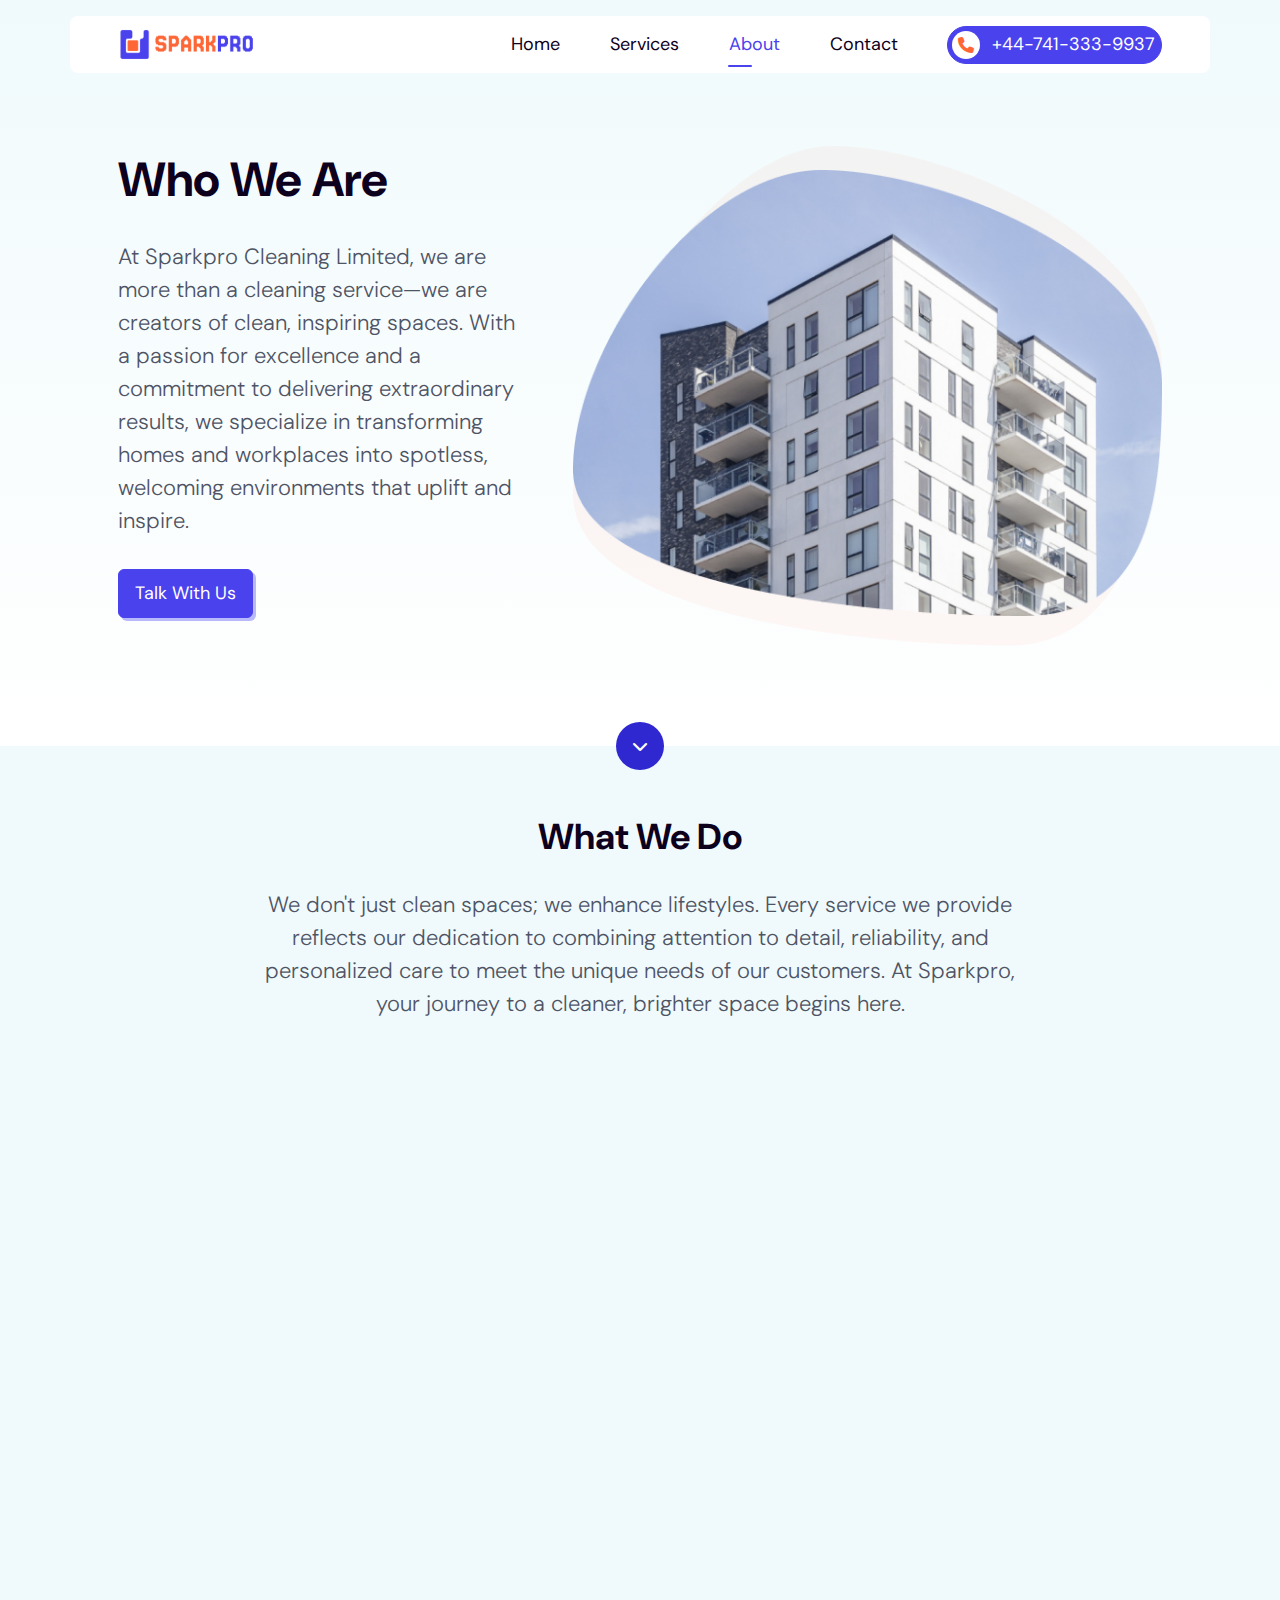
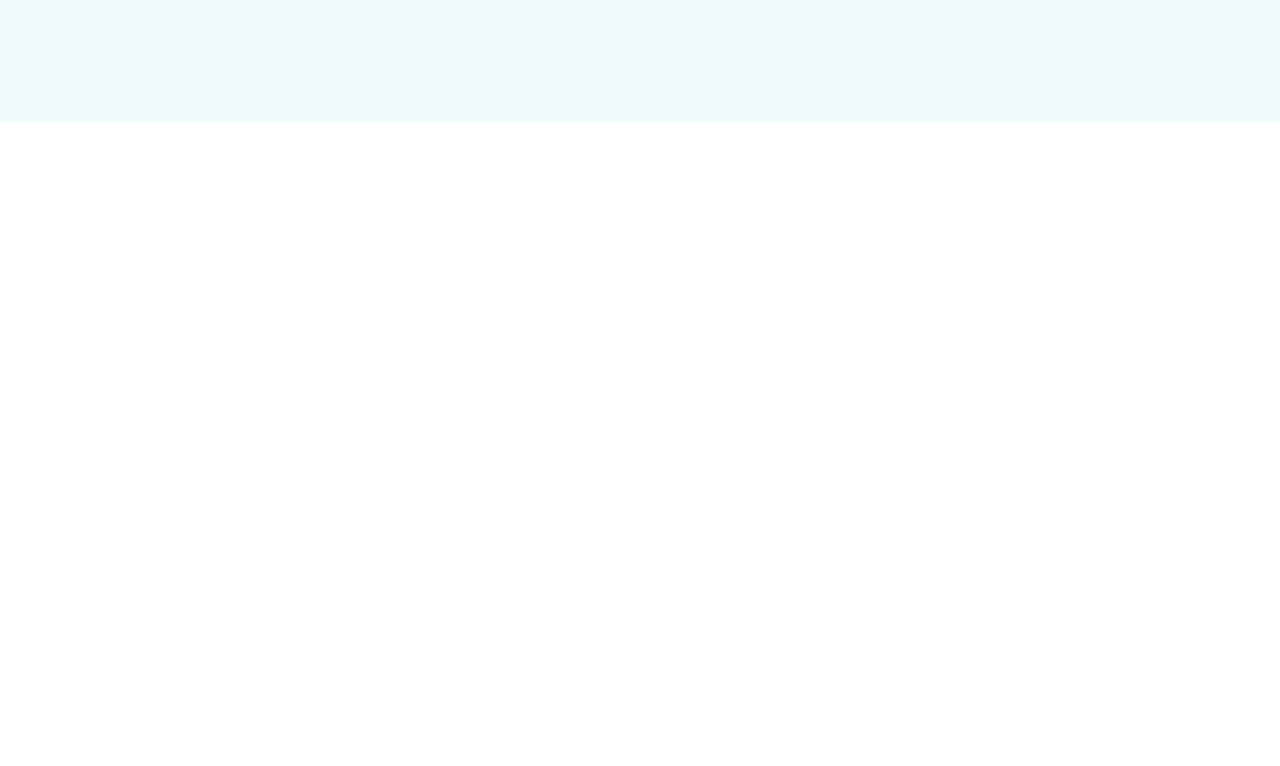
==== commit 446c75fa: "new changes" ====
--- a/about/index.html
+++ b/about/index.html
@@ -144,11 +144,11 @@
                   <a href="/contact" class="nav-link">Contact</a>
                 </li>
                 <li class="nav-item nav-item-cta">
-                  <a href="tel:+19342185862" class="btn btn-primary btn-cta">
+                  <a href="tel:+447413339937" class="btn btn-primary btn-cta">
                     <span class="icon">
                       <i class="fa-solid fa-phone"></i>
                     </span>
-                    +1934-218-5862
+                    +44-741-333-9937
                   </a>
                 </li>
               </ul>
@@ -1062,7 +1062,7 @@
                 <p class="footer-text">
                   Sparkpro Cleaning Limited delivers expert care, exceptional service, and meticulous attention to detail for every cleaning task—residential, commercial, or specialized.
                 </p>
-                <ul class="list-social">
+                <!-- <ul class="list-social">
                   <li>
                     <a href="https://facebook.com/" class="social-link">
                       <i class="fa-brands fa-facebook-f"></i>
@@ -1083,7 +1083,7 @@
                       <i class="fa-brands fa-instagram"></i>
                     </a>
                   </li>
-                </ul>
+                </ul> -->
               </div>
               <div
                 class="grid-item wow animate__fadeInUp"
@@ -1093,16 +1093,17 @@
                 <ul class="list-contact">
                   <li>
                     <address>
-                      10845 Griffith Peak Dr, Las Vegas, NV 89135
+                      707 the silver yard 100 moor street Queensway, B4 6GF, Birmingham
                     </address>
                   </li>
                   <li>
-                    <a href="tel:+19342185862">+1934 218 5862</a>
+                    <a href="tel:+447413339937">+44-741-333-9937</a>
                   </li>
                   <li>
-                    <a href="mailto:info@sparkpro.co.uk"
-                      >info@sparkpro.co.uk</a
-                    >
+                    <a href="mailto:info@sparkprocleaning.co.uk">info@sparkprocleaning.co.uk</a>
+                  </li>
+                  <li>
+                    <a href="mailto:support@sparkprocleaning.co.uk">support@sparkprocleaning.co.uk</a>
                   </li>
                 </ul>
               </div>
--- a/styles/main.css
+++ b/styles/main.css
@@ -8,7 +8,8 @@
   * Version: 1.0.0
   * 
   **/
-  @import url('https://fonts.googleapis.com/css2?family=Plus+Jakarta+Sans:ital,wght@0,200..800;1,200..800&display=swap');
+  /* @import url('https://fonts.googleapis.com/css2?family=Plus+Jakarta+Sans:ital,wght@0,200..800;1,200..800&display=swap'); */
+  @import url('https://fonts.googleapis.com/css2?family=DM+Sans:ital,opsz,wght@0,9..40,100..1000;1,9..40,100..1000&display=swap');
 
 /*!
  * Bootstrap Grid v5.3.1 (https://getbootstrap.com/)
@@ -4203,7 +4204,7 @@
 }
 
 body {
-  font-family: "Plus Jakarta Sans", sans-serif;
+  font-family: "DM Sans", sans-serif;
   font-weight: 400;
   font-size: 1rem;
   color: #0d001d;
@@ -4223,7 +4224,7 @@
 .h5,
 h6,
 .h6 {
-  font-family: "Plus Jakarta Sans", sans-serif;
+  font-family: "DM Sans", sans-serif;
   font-weight: 700;
   margin-bottom: 0.75rem;
   color: #0d001d;
@@ -4330,7 +4331,7 @@
 button,
 input,
 textarea {
-  font-family: "Plus Jakarta Sans", sans-serif;
+  font-family: "DM Sans", sans-serif;
   font-size: 1rem;
 }
 
@@ -4735,7 +4736,7 @@
 .form-group {
   --input-padding-x: 1.25rem;
   --input-padding-y: 0.875rem;
-  --input-font-family: "Plus Jakarta Sans", sans-serif;
+  --input-font-family: "DM Sans", sans-serif;
   --input-font-size: 0.875rem;
   --input-font-weight: 400;
   --input-line-height: 1.5;
@@ -5532,7 +5533,8 @@
   align-items: center;
   justify-content: space-between;
   gap: 1rem;
-  background-image: linear-gradient(180deg, #ffffff 0%, #e2edff 100%);
+  /* background-image: linear-gradient(180deg, #ffffff 0%, #e2edff 100%); */
+  background-color: #fff;
 }
 @media (max-width: 991.98px) {
   .navbar-main .container {
@@ -5722,7 +5724,7 @@
 }
 .footer-main .h4 {
   color: #ffffff;
-  font-family: "Plus Jakarta Sans", sans-serif;
+  font-family: "DM Sans", sans-serif;
   font-weight: 400;
   margin-bottom: 2.5rem;
   position: relative;
@@ -5743,7 +5745,7 @@
   color: #ffffff;
   margin-bottom: 0.625rem;
   color: rgba(255, 255, 255, 0.75);
-  font-family: "Plus Jakarta Sans", sans-serif;
+  font-family: "DM Sans", sans-serif;
   font-weight: 300;
   transition: 300ms;
 }
@@ -6870,7 +6872,7 @@
 .property-details-item .h4 {
   position: relative;
   z-index: 0;
-  font-family: "Plus Jakarta Sans", sans-serif;
+  font-family: "DM Sans", sans-serif;
   font-weight: 400;
   color: #4a42ec;
   margin-bottom: 2rem;
@@ -6899,7 +6901,7 @@
   font-weight: 400;
   color: #0d001d;
   margin-bottom: 0.125rem;
-  font-family: "Plus Jakarta Sans", sans-serif;
+  font-family: "DM Sans", sans-serif;
 }
 .property-details-item .text {
   font-size: 0.875rem;
@@ -6973,7 +6975,7 @@
 }
 .property-details-sidebar .d-flex .h5 {
   margin-bottom: 0.125rem;
-  font-family: "Plus Jakarta Sans", sans-serif;
+  font-family: "DM Sans", sans-serif;
   font-weight: 400;
   color: #4f5465;
 }
@@ -7259,7 +7261,7 @@
 .contact-info-item .h5 {
   color: #4a42ec;
   margin-bottom: 0.375rem;
-  font-family: "Plus Jakarta Sans", sans-serif;
+  font-family: "DM Sans", sans-serif;
   font-weight: 500;
 }
 .contact-info-desc {
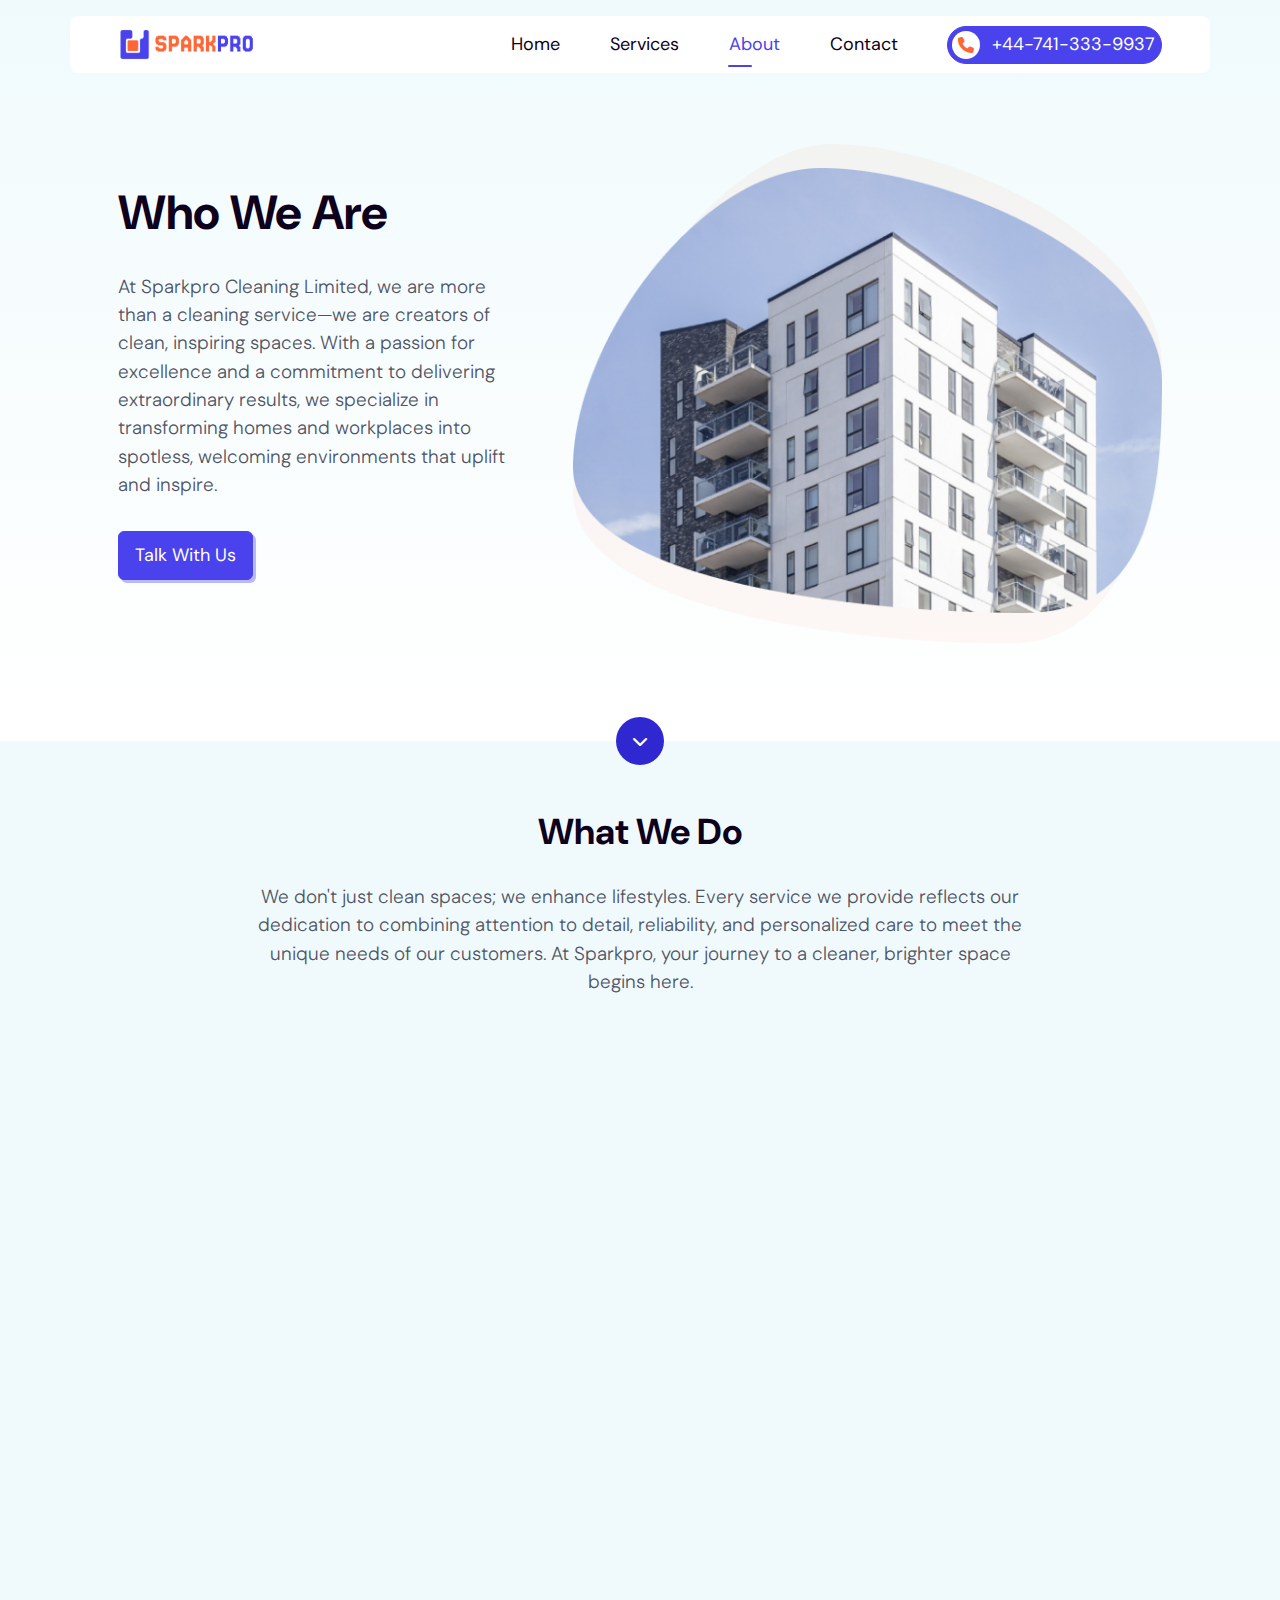
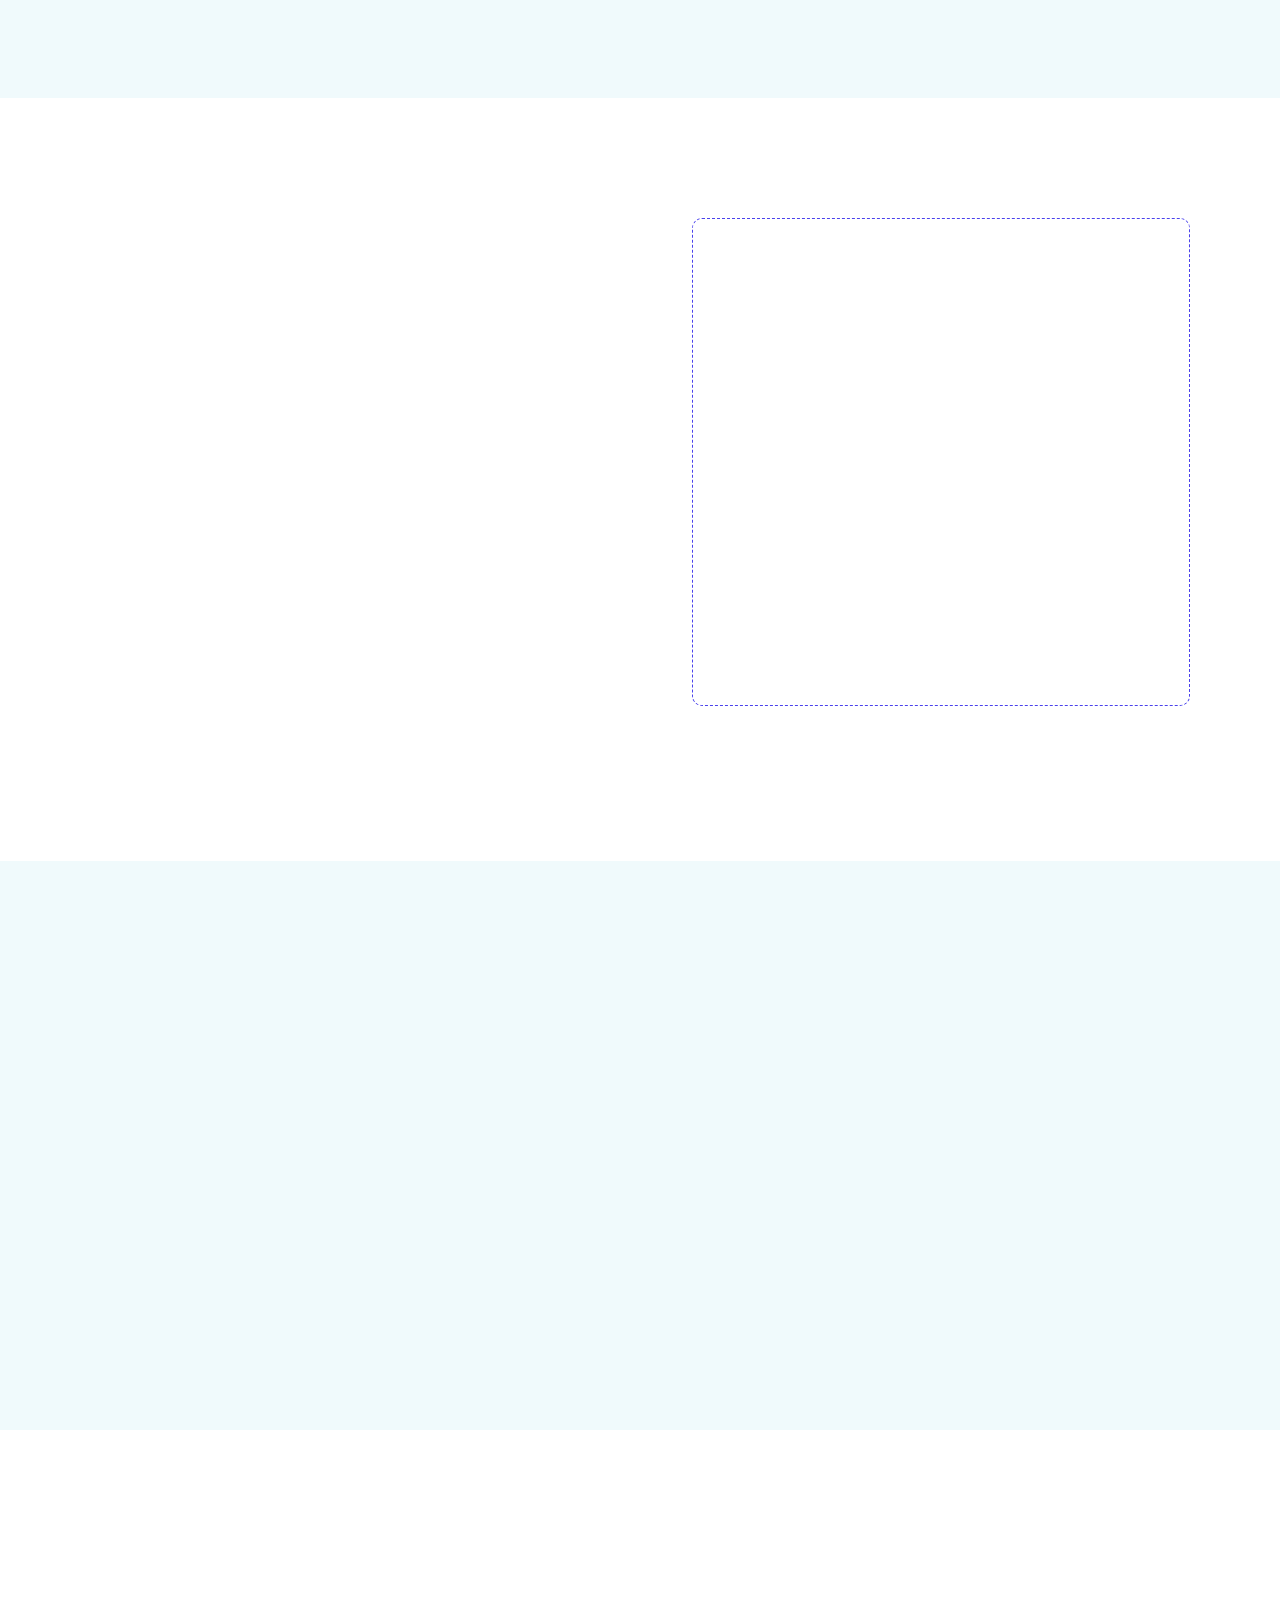
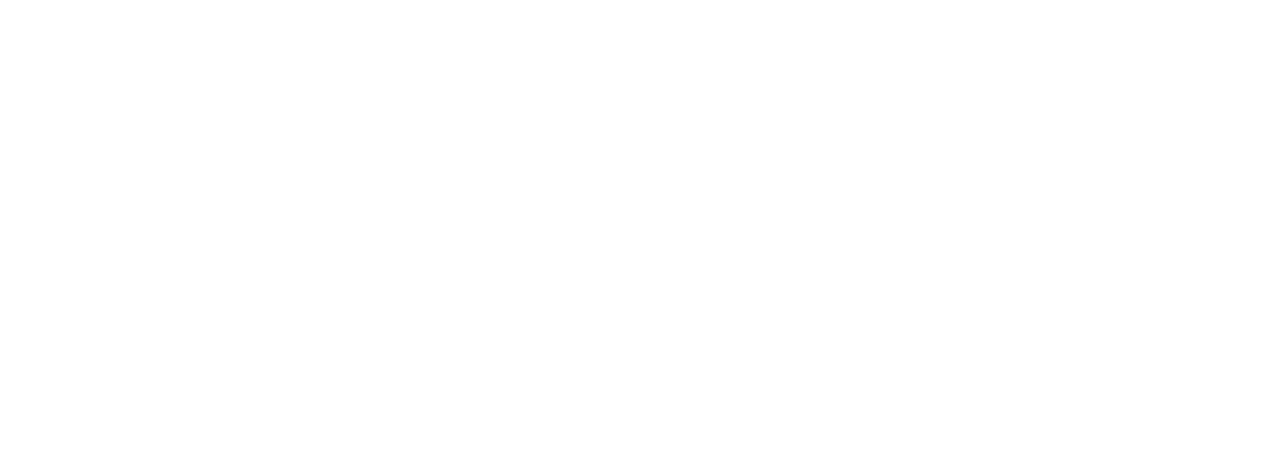
==== commit 8e837fb0: "update about page" ====
--- a/about/index.html
+++ b/about/index.html
@@ -956,92 +956,385 @@
         </section>
         <!--========= What We Do: END =========-->
 
-        <!--========= At A Glance: START =========-->
-        <!-- <section class="at-a-glance section">
+        <!--========= Our Values: START =========-->
+        <section class="our-values section">
+          <div
+            class="bg-holder wow animate__fadeInUp"
+            data-wow-duration="1s"
+            style="
+              background-image: url('../assets/images/graphics/curve-line.png');
+            "
+          ></div>
+          <!-- bg-holder -->
           <div class="container">
-            <p
-              class="section-tagline wow animate__fadeInUp"
-              data-wow-duration="1s"
-            >
-              At a Glance
-            </p>
-            <h2
-              class="h2 section-title wow animate__fadeInUp"
-              data-wow-duration="1s"
-            >
-              We’re Featured In
-            </h2>
-            <div class="featured-brands-grid">
-              <a href="#" class="featured-brands-item">
-                <img
-                  src="../assets/images/about-us/at-a-glance/featured-brand-01.png"
-                  width="188"
-                  height="66"
-                  alt="Featured Brand"
-                  class="img-fluid"
-                />
-              </a>
-              <a href="#" class="featured-brands-item">
-                <img
-                  src="../assets/images/about-us/at-a-glance/featured-brand-02.png"
-                  width="188"
-                  height="66"
-                  alt="Featured Brand"
-                  class="img-fluid"
-                />
-              </a>
-              <a href="#" class="featured-brands-item">
-                <img
-                  src="../assets/images/about-us/at-a-glance/featured-brand-03.png"
-                  width="188"
-                  height="66"
-                  alt="Featured Brand"
-                  class="img-fluid"
-                />
-              </a>
-              <a href="#" class="featured-brands-item">
-                <img
-                  src="../assets/images/about-us/at-a-glance/featured-brand-04.png"
-                  width="188"
-                  height="66"
-                  alt="Featured Brand"
-                  class="img-fluid"
-                />
-              </a>
-              <a href="#" class="featured-brands-item">
-                <img
-                  src="../assets/images/about-us/at-a-glance/featured-brand-05.png"
-                  width="188"
-                  height="66"
-                  alt="Featured Brand"
-                  class="img-fluid"
-                />
-              </a>
-              <a href="#" class="featured-brands-item">
-                <img
-                  src="../assets/images/about-us/at-a-glance/featured-brand-06.png"
-                  width="188"
-                  height="66"
-                  alt="Featured Brand"
-                  class="img-fluid"
-                />
-              </a>
-            </div>
-            <div
-              class="text-center wow animate__fadeInUp"
-              data-wow-duration="1s"
-            >
-              <a
-                href="/contact/"
-                class="btn btn-lg btn-primary"
-                title="Get a Full Quote"
-              >
-                Get a Full Quote
-              </a>
+            <div class="row g-5 align-items-center">
+              <div class="col-lg-6 order-1 order-lg-0">
+                <p
+                  class="section-tagline wow animate__fadeInUp"
+                  data-wow-duration="1s"
+                >
+                  Our Values
+                </p>
+                <h2
+                  class="h2 section-title wow animate__fadeInUp"
+                  data-wow-duration="1.2s"
+                >
+                  Supporting Your Lifestyle with Sparkling Spaces
+                </h2>
+                <p
+                  class="section-desc wow animate__fadeInUp"
+                  data-wow-duration="1.4s"
+                >
+                  At Sparkpro Cleaning Limited, we are deeply committed to
+                  delivering more than just cleaning services—we create homes
+                  and environments that inspire, uplift, and support better
+                  living. Our core values shape who we are and guide every
+                  interaction, ensuring that we bring both cleanliness and joy
+                  into your life.
+                </p>
+              </div>
+              <div class="col-lg-6">
+                <div class="section-img section-img-border">
+                  <img
+                    src="../assets/images/home/our-values/our-values-img.png"
+                    alt="Office space"
+                    width="452"
+                    height="503"
+                    class="img-fluid wow animate__fadeIn"
+                    data-wow-duration="1s"
+                  />
+                  <div
+                    class="our-values-item wow animate__fadeInLeft"
+                    data-wow-duration="1s"
+                    style="background-color: #dee7ff"
+                  >
+                    <div class="count">100%</div>
+                    <p class="text">Customer Focused</p>
+                  </div>
+                  <div
+                    class="our-values-item wow animate__fadeInRight"
+                    data-wow-duration="1s"
+                    style="background-color: #ddfcff"
+                  >
+                    <!-- <div class="count">10</div> -->
+                    <p class="text">Integrity & Trust</p>
+                  </div>
+                  <div
+                    class="our-values-item wow animate__fadeInLeft"
+                    data-wow-duration="1s"
+                    style="background-color: #fcf4ee"
+                  >
+                    <!-- <div class="count">40</div> -->
+                    <p class="text">Excellence in Every Detail</p>
+                  </div>
+                  <div
+                    class="our-values-item wow animate__zoomIn"
+                    data-wow-duration="1s"
+                    style="background-color: #ebf2ff"
+                  >
+                    <!-- <div class="count"></div> -->
+                    <p class="text">Sustainability</p>
+                  </div>
+                </div>
+              </div>
             </div>
           </div>
-        </section> -->
-        <!--========= At A Glance: END =========-->
+        </section>
+        <!--========= Our Values: END =========-->
+
+        <!--========= Our Process: START =========-->
+        <section class="what-we-do section mt-10" id="whatWeDoe">
+          <div class="container">
+            <div class="row justify-content-center text-center">
+              <div class="col-lg-10 col-xl-9">
+                <h2
+                  class="h2 section-title wow animate__fadeInUp"
+                  data-wow-duration="1s"
+                >
+                  Our Seamless Cleaning Process
+                </h2>
+                <p
+                  class="section-desc wow animate__fadeInUp"
+                  data-wow-duration="1s"
+                >
+                  SparkPro Cleaning delivers spotless results through a simple,
+                  effective process designed to meet your needs with precision.
+                </p>
+              </div>
+            </div>
+            <div class="row g-5">
+              <div class="col-md-6 col-lg-4">
+                <div
+                  class="what-we-do-item wow animate__fadeInUp"
+                  data-wow-duration="1s"
+                >
+                  <span class="icon">
+                    <svg
+                      width="54"
+                      height="54"
+                      viewBox="0 0 54 54"
+                      fill="none"
+                      xmlns="http://www.w3.org/2000/svg"
+                    >
+                      <g clip-path="url(#clip0_326_2761)">
+                        <path
+                          d="M27.1493 14.6619C27.8365 14.6619 28.3931 14.1053 28.3931 13.4193V8.45011C28.3931 7.76413 27.8365 7.20752 27.1493 7.20752C26.4634 7.20752 25.9067 7.76413 25.9067 8.45011V13.4199C25.9067 14.1059 26.4634 14.6619 27.1493 14.6619Z"
+                          fill="#4A42EC"
+                        />
+                        <path
+                          d="M27.1493 25.726C27.8365 25.726 28.3931 25.1693 28.3931 24.4834V19.5136C28.3931 18.8276 27.8365 18.271 27.1493 18.271C26.4634 18.271 25.9067 18.8276 25.9067 19.5136V24.4834C25.9067 25.1699 26.4634 25.726 27.1493 25.726Z"
+                          fill="#4A42EC"
+                        />
+                        <path
+                          d="M27.1493 36.79C27.8365 36.79 28.3931 36.2334 28.3931 35.5475V30.5777C28.3931 29.8917 27.8365 29.3351 27.1493 29.3351C26.4634 29.3351 25.9067 29.8917 25.9067 30.5777V35.5475C25.9067 36.234 26.4634 36.79 27.1493 36.79Z"
+                          fill="#4A42EC"
+                        />
+                        <path
+                          d="M34.5356 36.79C35.2215 36.79 35.7782 36.2334 35.7782 35.5475V30.5777C35.7782 29.8917 35.2215 29.3351 34.5356 29.3351C33.8496 29.3351 33.293 29.8917 33.293 30.5777V35.5475C33.293 36.234 33.8496 36.79 34.5356 36.79Z"
+                          fill="#4A42EC"
+                        />
+                        <path
+                          d="M34.5356 14.6619C35.2215 14.6619 35.7782 14.1053 35.7782 13.4193V8.45011C35.7782 7.76413 35.2215 7.20752 34.5356 7.20752C33.8496 7.20752 33.293 7.76413 33.293 8.45011V13.4199C33.293 14.1059 33.8496 14.6619 34.5356 14.6619Z"
+                          fill="#4A42EC"
+                        />
+                        <path
+                          d="M34.5356 25.726C35.2215 25.726 35.7782 25.1693 35.7782 24.4834V19.5136C35.7782 18.8276 35.2215 18.271 34.5356 18.271C33.8496 18.271 33.293 18.8276 33.293 19.5136V24.4834C33.293 25.1699 33.8496 25.726 34.5356 25.726Z"
+                          fill="#4A42EC"
+                        />
+                        <path
+                          d="M46.7445 40.7481H47.624C48.31 40.7481 48.8666 40.1915 48.8666 39.5055C48.8666 38.8196 48.31 38.2629 47.624 38.2629H46.7445C46.0586 38.2629 45.502 38.8196 45.502 39.5055C45.502 40.1915 46.0586 40.7481 46.7445 40.7481Z"
+                          fill="#4A42EC"
+                        />
+                        <path
+                          d="M46.7445 34.785H47.624C48.31 34.785 48.8666 34.2284 48.8666 33.5424C48.8666 32.8564 48.31 32.2998 47.624 32.2998H46.7445C46.0586 32.2998 45.502 32.8564 45.502 33.5424C45.502 34.2284 46.0586 34.785 46.7445 34.785Z"
+                          fill="#4A42EC"
+                        />
+                        <path
+                          d="M46.7445 46.6555H47.624C48.31 46.6555 48.8666 46.0989 48.8666 45.4129C48.8666 44.7269 48.31 44.1703 47.624 44.1703H46.7445C46.0586 44.1703 45.502 44.7269 45.502 45.4129C45.502 46.0989 46.0586 46.6555 46.7445 46.6555Z"
+                          fill="#4A42EC"
+                        />
+                        <path
+                          d="M14.6 28.8775H15.4794C16.1654 28.8775 16.722 28.3209 16.722 27.6349C16.722 26.9484 16.1654 26.3923 15.4794 26.3923H14.6C13.914 26.3923 13.3574 26.9489 13.3574 27.6349C13.3574 28.3215 13.9134 28.8775 14.6 28.8775Z"
+                          fill="#4A42EC"
+                        />
+                        <path
+                          d="M14.6 22.9133H15.4794C16.1654 22.9133 16.722 22.3567 16.722 21.6707C16.722 20.9847 16.1654 20.4281 15.4794 20.4281H14.6C13.914 20.4281 13.3574 20.9847 13.3574 21.6707C13.3574 22.3567 13.9134 22.9133 14.6 22.9133Z"
+                          fill="#4A42EC"
+                        />
+                        <path
+                          d="M14.6 34.785H15.4794C16.1654 34.785 16.722 34.2284 16.722 33.5424C16.722 32.8564 16.1654 32.2998 15.4794 32.2998H14.6C13.914 32.2998 13.3574 32.8564 13.3574 33.5424C13.3574 34.2284 13.9134 34.785 14.6 34.785Z"
+                          fill="#4A42EC"
+                        />
+                        <path
+                          d="M52.5546 23.795L43.0174 23.7927V1.51322C43.0174 0.827245 42.4608 0.27063 41.7748 0.27063H19.9107C19.2247 0.27063 18.6681 0.827245 18.6681 1.51322V14.3213H10.1694C9.48337 14.3213 8.92676 14.8779 8.92676 15.5639V28.5138C8.92676 29.1998 9.48337 29.7564 10.1694 29.7564C10.8553 29.7564 11.4119 29.1998 11.4119 28.5138V16.8065H18.6687V51.2555H11.1627C10.4767 51.2555 9.92012 51.8121 9.92012 52.4981C9.92012 53.1841 10.4767 53.7407 11.1627 53.7407C11.1627 53.7407 41.7754 53.7407 41.7766 53.7407C41.7766 53.7407 41.7766 53.7407 41.7777 53.7407H48.9912C51.6408 53.7407 53.7966 51.5849 53.7966 48.9353V25.0376C53.796 24.3517 53.2412 23.795 52.5546 23.795ZM28.3935 51.2555V43.365H33.2938V51.2555H28.3935ZM40.5328 51.2555H35.7784V42.1224C35.7784 41.4364 35.2218 40.8798 34.5358 40.8798H27.1497C26.4637 40.8798 25.9071 41.4364 25.9071 42.1224V51.2555H21.1527V15.5639V2.75582H40.5322L40.5328 51.2555ZM51.3114 48.9353C51.3114 50.2147 50.2706 51.2555 48.9912 51.2555H43.0197V26.2779L51.3114 26.2802V48.9353Z"
+                          fill="#4A42EC"
+                        />
+                        <path
+                          d="M13.3189 39.1269C13.3189 34.8407 8.02693 31.7141 7.42285 31.3722C7.04247 31.1568 6.57665 31.1568 6.19687 31.3722C5.59278 31.7141 0.300781 34.8413 0.300781 39.1269C0.300781 42.9745 2.57115 46.1872 5.56726 46.8958V52.4981C5.56726 53.1841 6.12388 53.7407 6.80986 53.7407C7.49584 53.7407 8.05245 53.1841 8.05245 52.4981V46.8958C11.0486 46.1872 13.3189 42.9745 13.3189 39.1269ZM2.78597 39.1269C2.78597 37.0304 5.30201 34.9184 6.81104 33.9138C8.32126 34.9155 10.8337 37.0209 10.8337 39.1269C10.8337 41.5367 9.66414 43.5822 8.05186 44.2901V42.123C8.05186 41.437 7.49524 40.8804 6.80926 40.8804C6.12329 40.8804 5.56667 41.437 5.56667 42.123V44.2913C3.95557 43.5816 2.78597 41.5361 2.78597 39.1269Z"
+                          fill="#4A42EC"
+                        />
+                      </g>
+                      <defs>
+                        <clipPath id="clip0_326_2761">
+                          <rect width="54" height="54" fill="white" />
+                        </clipPath>
+                      </defs>
+                    </svg>
+                  </span>
+                  <h3 class="h5">Initial Consultation & Assessment</h3>
+                  <p class="what-we-do-desc">
+                    We assess your space and create a customized cleaning plan
+                    tailored to your requirements.
+                  </p>
+                </div>
+              </div>
+              <div class="col-md-6 col-lg-4">
+                <div
+                  class="what-we-do-item wow animate__fadeInUp"
+                  data-wow-duration="1s"
+                >
+                  <span class="icon">
+                    <svg
+                      width="54"
+                      height="54"
+                      viewBox="0 0 54 54"
+                      fill="none"
+                      xmlns="http://www.w3.org/2000/svg"
+                    >
+                      <g clip-path="url(#clip0_326_2964)">
+                        <path
+                          d="M39.375 24.75V3.375C39.375 2.77826 39.1379 2.20597 38.716 1.78401C38.294 1.36205 37.7217 1.125 37.125 1.125H10.125L1.125 10.125V50.625C1.125 51.2217 1.36205 51.794 1.78401 52.216C2.20597 52.6379 2.77826 52.875 3.375 52.875H29.25"
+                          stroke="#4A42EC"
+                          stroke-width="2.5"
+                          stroke-linejoin="round"
+                        />
+                        <path
+                          d="M10.125 1.125V10.125H1.125"
+                          stroke="#4A42EC"
+                          stroke-width="2.5"
+                          stroke-linejoin="round"
+                        />
+                        <path
+                          d="M29.25 24.75L20.25 15.75L7.875 28.125"
+                          stroke="#4A42EC"
+                          stroke-width="2.5"
+                          stroke-linejoin="round"
+                        />
+                        <path
+                          d="M16.875 38.25V29.25H23.625V38.25"
+                          stroke="#4A42EC"
+                          stroke-width="2.5"
+                          stroke-linejoin="round"
+                        />
+                        <path
+                          d="M11.25 24.75V38.25H24.75"
+                          stroke="#4A42EC"
+                          stroke-width="2.5"
+                          stroke-linejoin="round"
+                        />
+                        <path
+                          d="M24.75 24.75H11.25"
+                          stroke="#4A42EC"
+                          stroke-width="2.5"
+                          stroke-linejoin="round"
+                        />
+                        <path
+                          d="M39.375 32.625L37.125 30.375L39.375 28.125H28.125V39.375L30.375 37.125L32.625 39.375V52.875H52.875V32.625H39.375Z"
+                          stroke="#4A42EC"
+                          stroke-width="2.5"
+                          stroke-linejoin="round"
+                        />
+                        <path
+                          d="M36 48.375H38.25"
+                          stroke="#4A42EC"
+                          stroke-width="2.5"
+                          stroke-linejoin="round"
+                        />
+                        <path
+                          d="M39.375 48.375H41.625"
+                          stroke="#4A42EC"
+                          stroke-width="2.5"
+                          stroke-linejoin="round"
+                        />
+                        <path
+                          d="M43.875 32.625V40.5H48.375V32.625"
+                          stroke="#4A42EC"
+                          stroke-width="2.5"
+                          stroke-linejoin="round"
+                        />
+                        <path
+                          d="M28.125 43.875H10.125"
+                          stroke="#4A42EC"
+                          stroke-width="2.5"
+                          stroke-linejoin="round"
+                        />
+                        <path
+                          d="M7.875 43.875H5.625"
+                          stroke="#4A42EC"
+                          stroke-width="2.5"
+                          stroke-linejoin="round"
+                        />
+                        <path
+                          d="M30.375 5.625H32.625C33.2217 5.625 33.794 5.86205 34.216 6.28401C34.6379 6.70597 34.875 7.27826 34.875 7.875V10.125"
+                          stroke="#4A42EC"
+                          stroke-width="2.5"
+                          stroke-linejoin="round"
+                        />
+                        <path
+                          d="M34.875 12.375V14.625"
+                          stroke="#4A42EC"
+                          stroke-width="2.5"
+                          stroke-linejoin="round"
+                        />
+                      </g>
+                      <defs>
+                        <clipPath id="clip0_326_2964">
+                          <rect width="54" height="54" fill="white" />
+                        </clipPath>
+                      </defs>
+                    </svg>
+                  </span>
+                  <h3 class="h5">Customized Cleaning Execution</h3>
+                  <p class="what-we-do-desc">
+                    Our expert team uses eco-friendly products and proven
+                    techniques to ensure every area shines.
+                  </p>
+                </div>
+              </div>
+              <div class="col-md-6 col-lg-4">
+                <div
+                  class="what-we-do-item wow animate__fadeInUp"
+                  data-wow-duration="1s"
+                >
+                  <span class="icon">
+                    <svg
+                      width="54"
+                      height="54"
+                      viewBox="0 0 54 54"
+                      fill="none"
+                      xmlns="http://www.w3.org/2000/svg"
+                    >
+                      <path
+                        d="M2.25 18L15.75 4.5L29.25 18"
+                        stroke="#4A42EC"
+                        stroke-width="2.5"
+                        stroke-miterlimit="10"
+                      />
+                      <path
+                        d="M9 11.25V24.75H22.5V11.25"
+                        stroke="#4A42EC"
+                        stroke-width="2.5"
+                        stroke-miterlimit="10"
+                      />
+                      <path
+                        d="M24.75 45L38.25 31.5L51.75 45"
+                        stroke="#4A42EC"
+                        stroke-width="2.5"
+                        stroke-miterlimit="10"
+                      />
+                      <path
+                        d="M31.5 38.25V51.75H45V38.25"
+                        stroke="#4A42EC"
+                        stroke-width="2.5"
+                        stroke-miterlimit="10"
+                      />
+                      <path
+                        d="M36 18L42.75 24.75L49.5 18"
+                        stroke="#4A42EC"
+                        stroke-width="2.5"
+                        stroke-miterlimit="10"
+                      />
+                      <path
+                        d="M42.75 24.75V13.5C42.769 12.6084 42.6074 11.7221 42.2749 10.8946C41.9425 10.067 41.446 9.31533 40.8153 8.68471C40.1847 8.05408 39.433 7.55758 38.6055 7.2251C37.7779 6.89261 36.8916 6.73102 36 6.75004H29.25"
+                        stroke="#4A42EC"
+                        stroke-width="2.5"
+                        stroke-miterlimit="10"
+                      />
+                      <path
+                        d="M15.75 40.5L9 33.75L2.25 40.5"
+                        stroke="#4A42EC"
+                        stroke-width="2.5"
+                        stroke-miterlimit="10"
+                      />
+                      <path
+                        d="M9.00004 33.75V45C8.98102 45.8916 9.14261 46.7779 9.4751 47.6054C9.80758 48.433 10.3041 49.1847 10.9347 49.8153C11.5653 50.446 12.317 50.9425 13.1446 51.2749C13.9721 51.6074 14.8584 51.769 15.75 51.75H22.5"
+                        stroke="#4A42EC"
+                        stroke-width="2.5"
+                        stroke-miterlimit="10"
+                      />
+                    </svg>
+                  </span>
+                  <h3 class="h5">Final Review</h3>
+                  <p class="what-we-do-desc">
+                    We walk through the space with you to ensure everything
+                    meets your expectations.
+                  </p>
+                </div>
+              </div>
+            </div>
+          </div>
+        </section>
+        <!--========= Our Process: END =========-->
       </main>
       <!--========= Main Sections: END =========-->
 
@@ -1060,7 +1353,9 @@
               >
                 <h2 class="h4 text-uppercase">About Us</h2>
                 <p class="footer-text">
-                  Sparkpro Cleaning Limited delivers expert care, exceptional service, and meticulous attention to detail for every cleaning task—residential, commercial, or specialized.
+                  Sparkpro Cleaning Limited delivers expert care, exceptional
+                  service, and meticulous attention to detail for every cleaning
+                  task—residential, commercial, or specialized.
                 </p>
                 <!-- <ul class="list-social">
                   <li>
@@ -1093,17 +1388,22 @@
                 <ul class="list-contact">
                   <li>
                     <address>
-                      707 the silver yard 100 moor street Queensway, B4 6GF, Birmingham
+                      707 the silver yard 100 moor street Queensway, B4 6GF,
+                      Birmingham
                     </address>
                   </li>
                   <li>
                     <a href="tel:+447413339937">+44-741-333-9937</a>
                   </li>
                   <li>
-                    <a href="mailto:info@sparkprocleaning.co.uk">info@sparkprocleaning.co.uk</a>
+                    <a href="mailto:info@sparkprocleaning.co.uk"
+                      >info@sparkprocleaning.co.uk</a
+                    >
                   </li>
                   <li>
-                    <a href="mailto:support@sparkprocleaning.co.uk">support@sparkprocleaning.co.uk</a>
+                    <a href="mailto:support@sparkprocleaning.co.uk"
+                      >support@sparkprocleaning.co.uk</a
+                    >
                   </li>
                 </ul>
               </div>
--- a/styles/main.css
+++ b/styles/main.css
@@ -1673,6 +1673,9 @@
   padding-top: 3rem !important;
 }
 
+.mt-10 {
+  margin-top: 5rem !important;
+}
 .mt-20 {
   margin-top: 10rem !important;
 }
@@ -4399,14 +4402,14 @@
   }
 }
 .section-desc {
-  font-size: 1.25rem;
+  font-size: 1.12rem;
   font-weight: 300;
   margin-bottom: 2rem;
   color: #4f5465;
 }
 @media (min-width: 992px) {
   .section-desc {
-    font-size: 1.375rem;
+    font-size: 1.18rem;
   }
 }
 .section-img {
@@ -6175,7 +6178,9 @@
   justify-content: center;
 }
 .explore-properties-item .h5 {
-  margin-bottom: 0.375rem;
+  margin-bottom: 0.575rem;
+  font-weight: 700;
+  font-size: 1.4rem;
 }
 .explore-properties-thumbnail {
   position: relative;
@@ -6243,7 +6248,7 @@
 .explore-properties-desc {
   color: #4f5465;
   font-weight: 300;
-  font-size: 0.875rem;
+  font-size: 1.1rem;
   margin-bottom: 1rem;
 }
 .explore-properties-facilities {
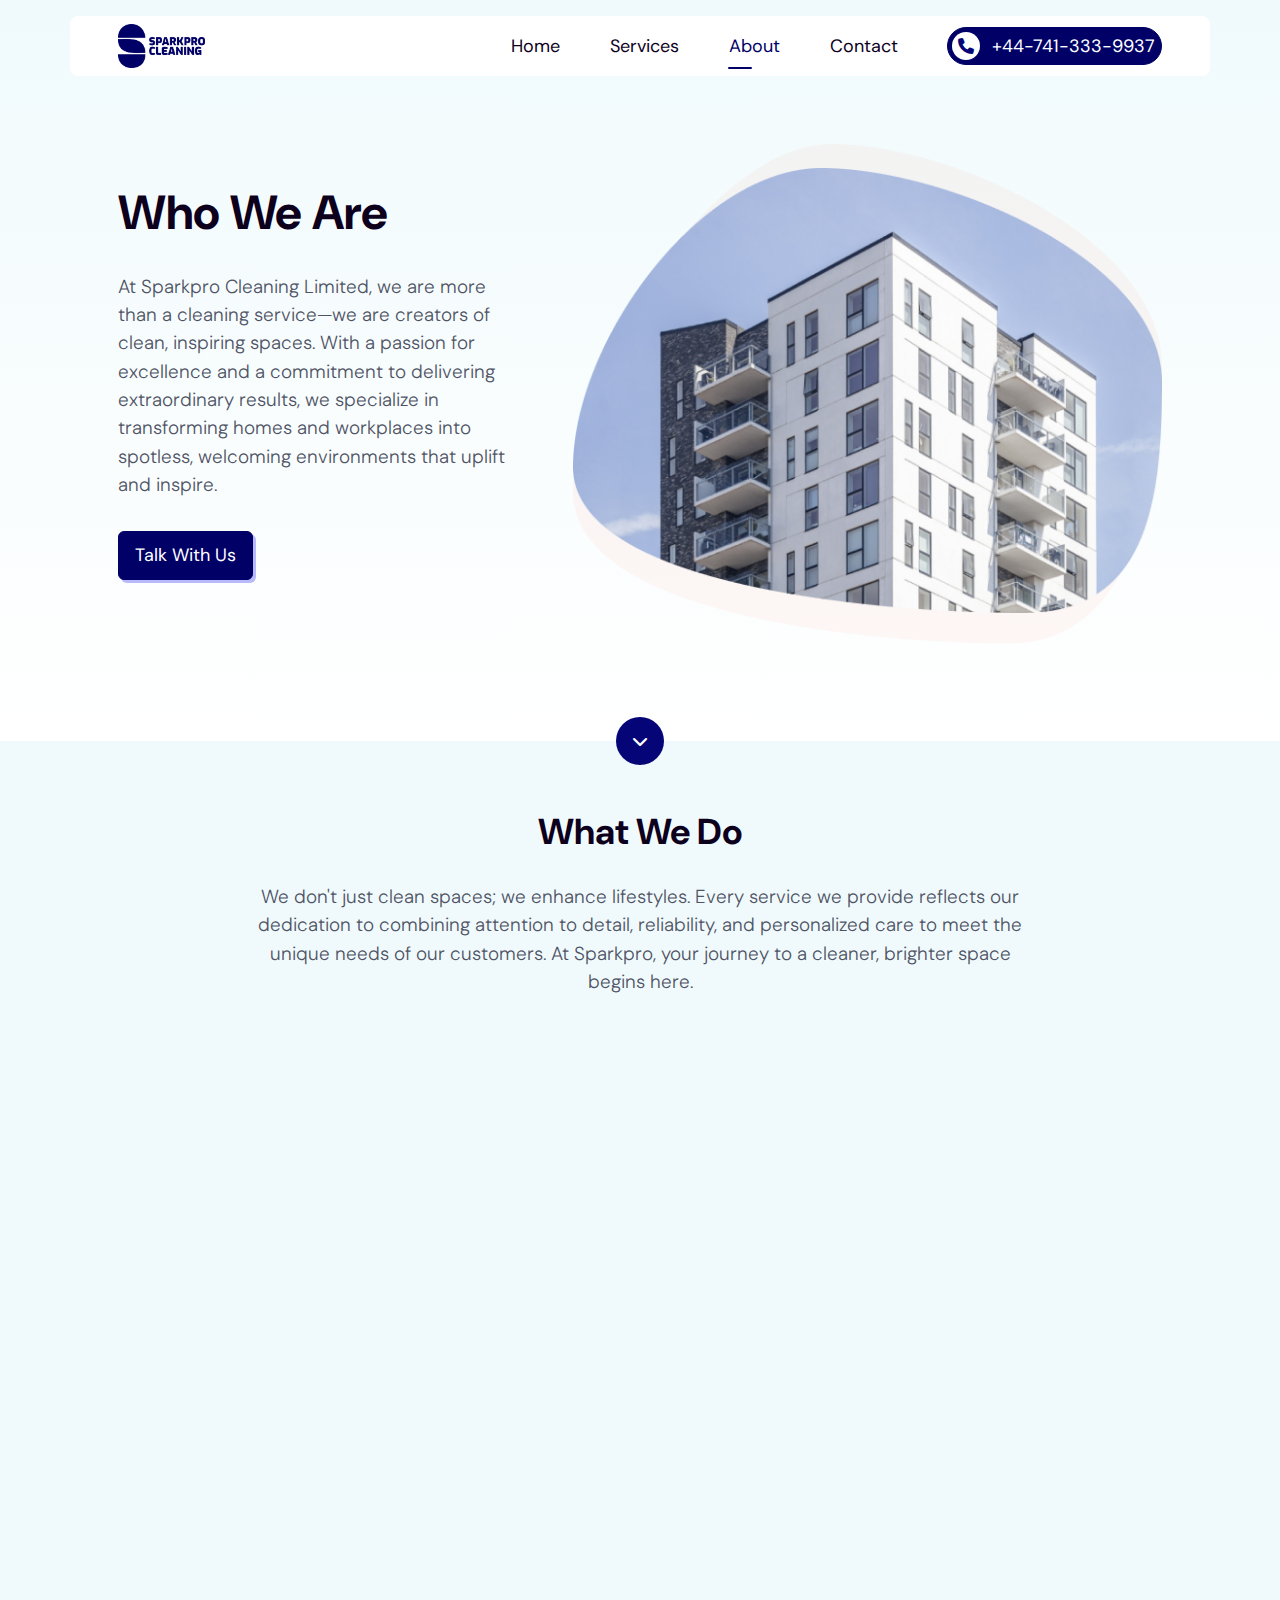
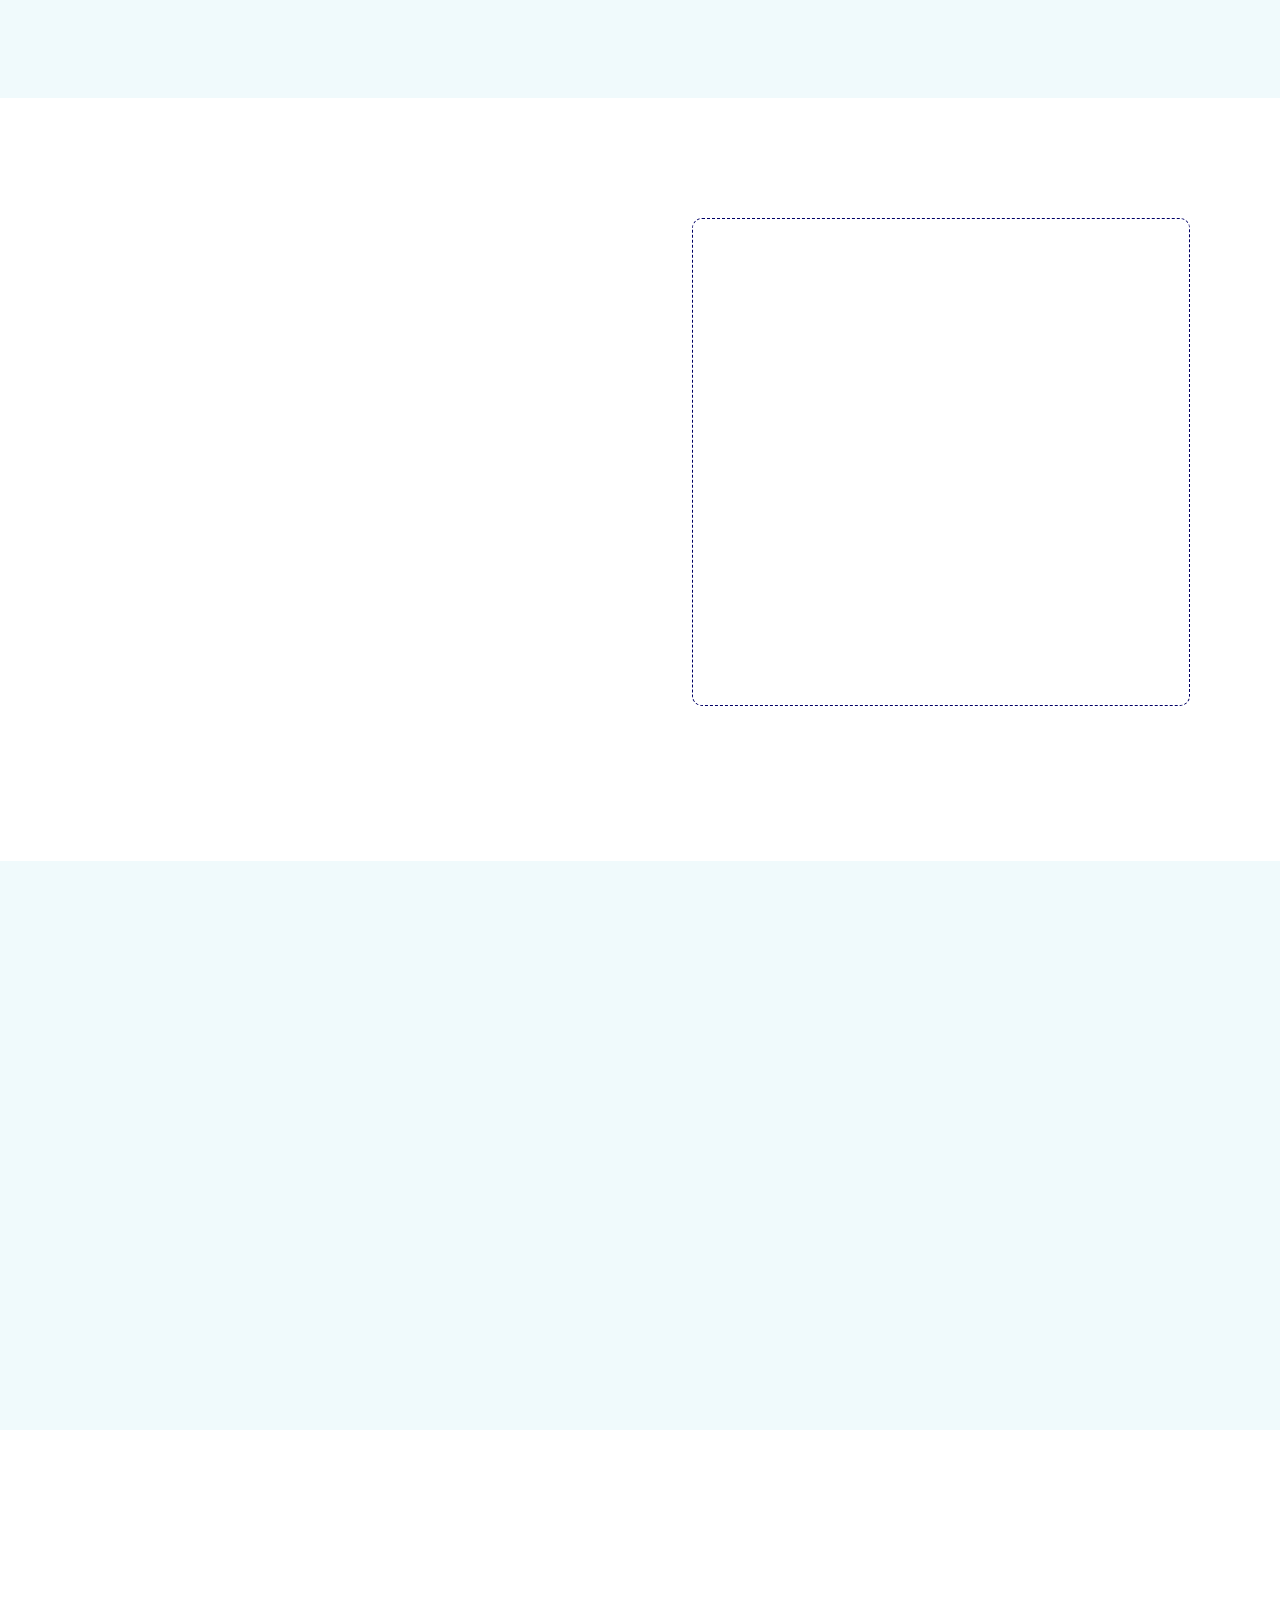
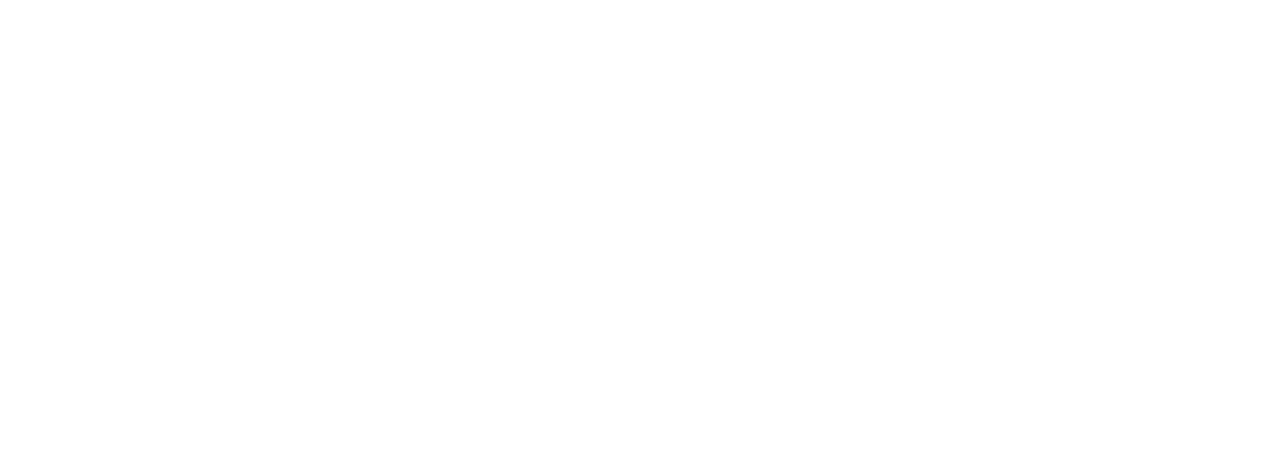
==== commit fd189856: "done" ====
--- a/about/index.html
+++ b/about/index.html
@@ -4,57 +4,65 @@
     <meta charset="UTF-8" />
     <meta name="viewport" content="width=device-width, initial-scale=1.0" />
     <title>About Us | Sparkling Spaces, Smiling Faces.</title>
+    <meta
+      name="description"
+      content="Sparkpro Cleaning Limited delivers expert care, exceptional
+      service, and meticulous attention to detail for every cleaning
+      task—residential, commercial, or specialized."
+    />
+    <meta
+      name="keywords"
+      content="Sparkpro Cleaning Limited delivers expert care, exceptional
+      service, and meticulous attention to detail for every cleaning
+      task—residential, commercial, or specialized."
+    />
+    <link rel="canonical" href="https://sparkprocleaning.co.uk/" />
+    <meta name="robots" content="index, follow" />
+    <meta name="author" content="https://sparkprocleaning.co.uk/" />
+    <!-- Open Graph Tags -->
+    <meta
+      property="og:title"
+      content="Sparkpro Cleaning - Sparkling Spaces, Smiling Faces."
+    />
+    <meta
+      property="og:description"
+      content="Sparkpro Cleaning Limited delivers expert care, exceptional
+      service, and meticulous attention to detail for every cleaning
+      task—residential, commercial, or specialized."
+    />
+    <meta
+      property="og:image"
+      content="https://sparkpro.vercel.app/assets/images/thumbnail.png"
+    />
+    <meta property="og:url" content="https://sparkprocleaning.co.uk/" />
+    <!-- Twitter Card Tags -->
+    <meta name="twitter:card" content="summary_large_image" />
+    <meta
+      name="twitter:title"
+      content="Sparkpro Cleaning - Sparkling Spaces, Smiling Faces."
+    />
+    <meta
+      name="twitter:description"
+      content="Sparkpro Cleaning Limited delivers expert care, exceptional
+      service, and meticulous attention to detail for every cleaning
+      task—residential, commercial, or specialized."
+    />
+    <meta
+      name="twitter:image"
+      content="https://sparkpro.vercel.app/assets/images/thumbnail.png"
+    />
     <!-- favicon -->
     <link
-      rel="apple-touch-icon"
-      sizes="57x57"
-      href="../assets/favicon/apple-icon-57x57.png"
-    />
-    <link
-      rel="apple-touch-icon"
-      sizes="60x60"
-      href="../assets/favicon/apple-icon-60x60.png"
-    />
-    <link
-      rel="apple-touch-icon"
-      sizes="72x72"
-      href="../assets/favicon/apple-icon-72x72.png"
-    />
-    <link
-      rel="apple-touch-icon"
-      sizes="76x76"
-      href="../assets/favicon/apple-icon-76x76.png"
-    />
-    <link
-      rel="apple-touch-icon"
-      sizes="114x114"
-      href="../assets/favicon/apple-icon-114x114.png"
-    />
-    <link
-      rel="apple-touch-icon"
-      sizes="120x120"
-      href="../assets/favicon/apple-icon-120x120.png"
-    />
-    <link
-      rel="apple-touch-icon"
-      sizes="144x144"
-      href="../assets/favicon/apple-icon-144x144.png"
-    />
-    <link
-      rel="apple-touch-icon"
-      sizes="152x152"
-      href="../assets/favicon/apple-icon-152x152.png"
-    />
-    <link
-      rel="apple-touch-icon"
-      sizes="180x180"
-      href="../assets/favicon/apple-icon-180x180.png"
+      rel="icon"
+      type="image/png"
+      sizes="192x192"
+      href="../assets/favicon/android-chrome-192x192.png"
     />
     <link
       rel="icon"
       type="image/png"
-      sizes="192x192"
-      href="../assets/favicon/android-icon-192x192.png"
+      sizes="512x512"
+      href="../assets/favicon/android-chrome-512x512.png"
     />
     <link
       rel="icon"
@@ -63,23 +71,12 @@
       href="../assets/favicon/favicon-32x32.png"
     />
     <link
-      rel="icon"
-      type="image/png"
-      sizes="96x96"
-      href="../assets/favicon/favicon-96x96.png"
+      rel="shortcut icon"
+      href="../assets/images/favicon.png"
+      type="image/x-icon"
     />
-    <link
-      rel="icon"
-      type="image/png"
-      sizes="16x16"
-      href="../assets/favicon/favicon-16x16.png"
-    />
-    <link rel="manifest" href="../assets/favicon/manifest.json" />
+    <link rel="manifest" href="../assets/favicon/site.webmanifest" />
     <meta name="msapplication-TileColor" content="#ffffff" />
-    <meta
-      name="msapplication-TileImage"
-      content="../assets/favicon/ms-icon-144x144.png"
-    />
     <meta name="theme-color" content="#ffffff" />
     <!-- font awesome -->
     <link rel="stylesheet" href="../libs/fontawesome/css/all.min.css" />
@@ -110,13 +107,14 @@
             <a
               href="/"
               class="navbar-brand"
-              aria-label="Block Haven Housing Logo"
+              aria-label="Sparkpro Cleaning Logo"
             >
               <img
                 src="../assets/images/brand-logo.png"
-                alt="Block Haven Housing"
+                alt="Sparkpro Cleaning"
                 width="138"
                 height="48"
+                class="logo-img"
               />
             </a>
             <button
--- a/styles/main.css
+++ b/styles/main.css
@@ -4313,14 +4313,14 @@
 }
 
 a {
-  --link-color: #4a42ec;
+  --link-color: #000066;
   color: var(--link-color);
   text-decoration: none;
   transition: color 150ms;
   font-size: inherit;
 }
 a:hover, a:active, a:focus {
-  --link-color: #2f27cf;
+  --link-color: #050578;
 }
 
 a,
@@ -4384,7 +4384,7 @@
 .section-tagline {
   font-size: 1.125rem;
   text-transform: uppercase;
-  color: #4a42ec;
+  color: #000066;
   margin-bottom: 1rem;
 }
 @media (min-width: 992px) {
@@ -4431,7 +4431,7 @@
   width: 100%;
   height: 88%;
   min-height: 10rem;
-  border: 1px dashed #4a42ec;
+  border: 1px dashed #000066;
   border-radius: 0.625rem;
 }
 
@@ -4473,7 +4473,7 @@
   place-items: center;
   transition: opacity 300ms, visibility 300ms;
   font-size: 2rem;
-  color: #ff6636;
+  color: #050578;
 }
 @media (min-width: 992px) {
   .app-loader {
@@ -4516,7 +4516,7 @@
 }
 .btn:hover, .explore-properties-status:hover, .btn:active, .explore-properties-status:active, .btn:focus, .explore-properties-status:focus, .btn.active, .active.explore-properties-status {
   --btn-bg: transparent;
-  --btn-color: #4a42ec;
+  --btn-color: #000066;
 }
 .btn path, .explore-properties-status path {
   transition: 150ms;
@@ -4552,24 +4552,24 @@
   transform: rotate(180deg);
 }
 .btn-primary {
-  --btn-bg: #4a42ec;
+  --btn-bg: #000066;
   --btn-color: #ffffff;
-  --btn-border-color: #4a42ec;
+  --btn-border-color: #000066;
 }
 .btn-primary:hover, .btn-primary:active, .btn-primary:focus, .btn-primary.active {
-  --btn-bg: #2f27cf;
+  --btn-bg: #050578;
   --btn-color: #ffffff;
-  --btn-border-color: #2f27cf;
+  --btn-border-color: #050578;
 }
 .btn-secondary, .explore-properties-status {
-  --btn-bg: #ff6636;
+  --btn-bg: #050578;
   --btn-color: #ffffff;
-  --btn-border-color: #ff6636;
+  --btn-border-color: #050578;
 }
 .btn-secondary:hover, .explore-properties-status:hover, .btn-secondary:active, .explore-properties-status:active, .btn-secondary:focus, .explore-properties-status:focus, .btn-secondary.active, .active.explore-properties-status {
-  --btn-bg: #2f27cf;
+  --btn-bg: #050578;
   --btn-color: #ffffff;
-  --btn-border-color: #2f27cf;
+  --btn-border-color: #050578;
 }
 .btn-dark {
   --btn-bg: #0d001d;
@@ -4577,9 +4577,9 @@
   --btn-border-color: #0d001d;
 }
 .btn-dark:hover, .btn-dark:active, .btn-dark:focus, .btn-dark.active {
-  --btn-bg: #4a42ec;
+  --btn-bg: #000066;
   --btn-color: #ffffff;
-  --btn-border-color: #4a42ec;
+  --btn-border-color: #000066;
 }
 .btn-gray {
   --btn-bg: #4f5465;
@@ -4587,32 +4587,32 @@
   --btn-border-color: #4f5465;
 }
 .btn-gray:hover, .btn-gray:active, .btn-gray:focus, .btn-gray.active {
-  --btn-bg: #4a42ec;
+  --btn-bg: #000066;
   --btn-color: #ffffff;
-  --btn-border-color: #4a42ec;
+  --btn-border-color: #000066;
 }
 .btn-outline-primary {
   --btn-bg: #ffffff;
-  --btn-color: #4a42ec;
-  --btn-border-color: #4a42ec;
+  --btn-color: #000066;
+  --btn-border-color: #000066;
 }
 .btn-outline-primary:hover, .btn-outline-primary:active, .btn-outline-primary:focus, .btn-outline-primary.active {
-  --btn-bg: #2f27cf;
+  --btn-bg: #050578;
   --btn-color: #ffffff;
-  --btn-border-color: #2f27cf;
+  --btn-border-color: #050578;
 }
 .btn-outline-primary:hover path, .btn-outline-primary:active path, .btn-outline-primary:focus path, .btn-outline-primary.active path {
   fill: #ffffff;
 }
 .btn-outline-secondary {
   --btn-bg: #fff4f0;
-  --btn-color: #ff6636;
-  --btn-border-color: #ff6636;
+  --btn-color: #050578;
+  --btn-border-color: #050578;
 }
 .btn-outline-secondary:hover, .btn-outline-secondary:active, .btn-outline-secondary:focus, .btn-outline-secondary.active {
-  --btn-bg: #ff6636;
+  --btn-bg: #050578;
   --btn-color: #ffffff;
-  --btn-border-color: #ff6636;
+  --btn-border-color: #050578;
 }
 .btn-outline-secondary:hover path, .btn-outline-secondary:active path, .btn-outline-secondary:focus path, .btn-outline-secondary.active path {
   fill: #ffffff;
@@ -4624,8 +4624,8 @@
 }
 .btn-outline-dark:hover, .btn-outline-dark:active, .btn-outline-dark:focus, .btn-outline-dark.active {
   --btn-bg: transparent;
-  --btn-color: #4a42ec;
-  --btn-border-color: #4a42ec;
+  --btn-color: #000066;
+  --btn-border-color: #000066;
 }
 .btn-outline-dark:hover path, .btn-outline-dark:active path, .btn-outline-dark:focus path, .btn-outline-dark.active path {
   fill: #ffffff;
@@ -4764,11 +4764,11 @@
   --input-font-size: 0.75rem;
   --input-line-height: 1.5;
   --input-border-radius: 0.125rem;
-  --input-bg: #4a42ec;
+  --input-bg: #000066;
   --input-color: #4f5465;
   --input-border-style: solid;
   --input-border-width: 1px;
-  --input-border-color: #4a42ec;
+  --input-border-color: #000066;
   display: flex;
   gap: 0.75rem;
   margin-bottom: 1.25rem;
@@ -4802,7 +4802,7 @@
   color: var(--input-color-placeholder);
 }
 .form-control:active, .form-control:focus, .form-select:active, .form-select:focus {
-  --input-border-color: #4a42ec;
+  --input-border-color: #000066;
   --input-outline-width: 0.1875rem;
   outline-offset: 0.125rem;
 }
@@ -4861,7 +4861,7 @@
 }
 
 .link {
-  --link-color: #4a42ec;
+  --link-color: #000066;
   --link-font-size: inherit;
   --link-font-weight: 400;
   text-decoration: none;
@@ -4871,25 +4871,25 @@
   font-weight: var(--link-font-weight);
 }
 .link:hover, .link:active, .link:focus {
-  --link-color: #4a42ec;
+  --link-color: #000066;
 }
 .link-primary {
-  --link-color: #4a42ec;
+  --link-color: #000066;
 }
 .link-primary:hover, .link-primary:active, .link-primary:focus {
-  --link-color: #2f27cf;
+  --link-color: #050578;
 }
 .link-secondary {
   --link-color: #0d001d;
 }
 .link-secondary:hover, .link-secondary:active, .link-secondary:focus {
-  --link-color: #ff6636;
+  --link-color: #050578;
 }
 .link-dark {
   --link-color: #0d001d;
 }
 .link-dark:hover, .link-dark:active, .link-dark:focus {
-  --link-color: #4a42ec;
+  --link-color: #000066;
 }
 
 .list-reboot, .list-dorpdown, .list-social {
@@ -5080,8 +5080,8 @@
   --nav-link-border-style: solid;
   --nav-link-border-color: transparent;
   --nav-link-bg: #ebf1fb;
-  --nav-link-color-active: #4a42ec;
-  --nav-link-border-color-active: #4a42ec;
+  --nav-link-color-active: #000066;
+  --nav-link-border-color-active: #000066;
   --nav-link-bg-active: transparent;
   display: flex;
   gap: 0.5rem;
@@ -5112,14 +5112,14 @@
 }
 .tabs-primary {
   --nav-link-color: #0d001d;
-  --nav-link-color-active: #4a42ec;
+  --nav-link-color-active: #000066;
 }
 .tabs-primary.tabs-pill {
   --nav-link-border-radius: 0.25rem;
   --nav-link-color: #0d001d;
   --nav-link-color-active: #ffffff;
-  --nav-link-border-color-active: #4a42ec;
-  --nav-link-bg-active: #4a42ec;
+  --nav-link-border-color-active: #000066;
+  --nav-link-bg-active: #000066;
 }
 
 .nav-tabs {
@@ -5246,7 +5246,7 @@
   --newsletter-border-radius: 0.75rem;
   --newsletter-border-width: 1px;
   --newsletter-border-style: solid;
-  --newsletter-border-color: #4a42ec;
+  --newsletter-border-color: #000066;
   display: flex;
   align-items: center;
   gap: 0.25rem;
@@ -5294,7 +5294,7 @@
 }
 .social-link:hover {
   color: #ffffff;
-  background-color: #ff6636;
+  background-color: #050578;
 }
 
 .fancy-img-grid {
@@ -5467,11 +5467,11 @@
   transform: none;
 }
 .swiper-arrow {
-  border: 1px solid #4a42ec;
+  border: 1px solid #000066;
   width: 2rem;
   height: 2rem;
   border-radius: 0.25rem;
-  background-color: #4a42ec;
+  background-color: #000066;
   opacity: 1;
   box-shadow: 0 0.375rem 1rem 0 rgba(0, 0, 0, 0.05);
   display: inline-flex;
@@ -5486,8 +5486,8 @@
   }
 }
 .swiper-arrow:hover, .swiper-arrow:active, .swiper-arrow:focus, .swiper-arrow.active {
-  background-color: #2f27cf;
-  border-color: #2f27cf;
+  background-color: #050578;
+  border-color: #050578;
 }
 .swiper-arrow:disabled {
   opacity: 1;
@@ -5513,8 +5513,8 @@
   --nav-link-border-style: solid;
   --nav-link-border-color: transparent;
   --nav-link-border-radius: 0;
-  --nav-link-color-active: #4a42ec;
-  --nav-link-before-bg-color: #4a42ec;
+  --nav-link-color-active: #000066;
+  --nav-link-before-bg-color: #000066;
   --nav-link-bg: transparent;
   position: fixed;
   top: 0;
@@ -5579,7 +5579,7 @@
   transition: 300ms;
 }
 .navbar-toggle.active {
-  --btn-toggle-span-color: #4a42ec;
+  --btn-toggle-span-color: #000066;
 }
 .navbar-toggle.active span:nth-of-type(1) {
   transform: rotate(45deg) translate(6px, 6px);
@@ -5644,7 +5644,7 @@
   align-items: center;
   justify-content: center;
   background-color: #ffffff;
-  color: #ff6636;
+  color: #050578;
 }
 @media (max-width: 991.98px) {
   .navbar-nav .dropdown {
@@ -5722,7 +5722,7 @@
 }
 
 .footer-main {
-  background-color: #2f27cf;
+  background-color: #050578;
   color: #ffffff;
 }
 .footer-main .h4 {
@@ -5788,7 +5788,7 @@
   font-style: normal;
 }
 .footer-widgets .list-contact a:hover {
-  color: #ff6636;
+  color: #050578;
 }
 .footer-widgets .list-property {
   display: grid;
@@ -5826,7 +5826,7 @@
   transform: scale(1.1);
 }
 .footer-widgets .list-property-item:hover .h5 {
-  color: #ff6636;
+  color: #050578;
 }
 .footer-widgets .list-property .property-price {
   font-weight: 700;
@@ -5861,7 +5861,7 @@
   }
 }
 .hero-home .h1 {
-  color: #4a42ec;
+  color: #000066;
   text-decoration: underline;
   text-underline-offset: 0.375rem;
 }
@@ -5983,7 +5983,7 @@
 }
 .our-values-item:nth-of-type(1) .count,
 .our-values-item:nth-of-type(1) .text {
-  color: #4a42ec;
+  color: #000066;
 }
 .our-values-item:nth-of-type(2) {
   top: 53%;
@@ -5996,7 +5996,7 @@
 }
 .our-values-item:nth-of-type(2) .count,
 .our-values-item:nth-of-type(2) .text {
-  color: #ff6636;
+  color: #050578;
 }
 .our-values-item:nth-of-type(3) {
   top: 63%;
@@ -6018,7 +6018,7 @@
 }
 .our-values-item:nth-of-type(4) .count,
 .our-values-item:nth-of-type(4) .text {
-  color: #4a42ec;
+  color: #000066;
 }
 .our-values-item .count {
   margin-bottom: 0;
@@ -6069,7 +6069,7 @@
   transform: scale(1.1);
 }
 .explore-popular-area-item:hover .h2, .explore-popular-area-item:hover .our-values-item .count, .our-values-item .explore-popular-area-item:hover .count {
-  color: #ff6636;
+  color: #050578;
 }
 .explore-popular-area-item:hover .icon {
   opacity: 1;
@@ -6115,7 +6115,7 @@
 .explore-popular-area-status {
   font-size: 1rem;
   font-weight: 500;
-  color: #4a42ec;
+  color: #000066;
   margin-bottom: 0.375rem;
 }
 @media (min-width: 992px) {
@@ -6199,7 +6199,7 @@
 .explore-properties-status {
   --btn-padding-x: 0.5rem;
   --btn-padding-y: 0.1875rem;
-  --btn-bg: #ff6636;
+  --btn-bg: #050578;
   --btn-color: #ffffff;
   --btn-border-radius: 50rem;
   --btn-font-size: 0.875rem;
@@ -6240,7 +6240,7 @@
   display: flex;
   align-items: center;
   gap: 0.25rem;
-  color: #4a42ec;
+  color: #000066;
   font-size: 1.125rem;
   font-weight: 400;
   margin-bottom: 0.75rem;
@@ -6295,7 +6295,7 @@
   object-position: center;
 }
 .explore-properties-owner .owner-desc a:hover {
-  color: #ff6636;
+  color: #050578;
 }
 .explore-properties-owner .share {
   display: inline-flex;
@@ -6307,7 +6307,7 @@
   --btn-padding-y: 0.375rem;
 }
 .explore-properties-owner .share .btn:hover, .explore-properties-owner .share .explore-properties-status:hover, .explore-properties-owner .share .btn:active, .explore-properties-owner .share .explore-properties-status:active, .explore-properties-owner .share .btn:focus, .explore-properties-owner .share .explore-properties-status:focus, .explore-properties-owner .share .btn.active, .explore-properties-owner .share .active.explore-properties-status {
-  --btn-bg: #2f27cf;
+  --btn-bg: #050578;
   --btn-color: #ffffff;
 }
 .explore-properties-owner .share .btn:hover svg path, .explore-properties-owner .share .explore-properties-status:hover svg path, .explore-properties-owner .share .btn:active svg path, .explore-properties-owner .share .explore-properties-status:active svg path, .explore-properties-owner .share .btn:focus svg path, .explore-properties-owner .share .explore-properties-status:focus svg path, .explore-properties-owner .share .btn.active svg path, .explore-properties-owner .share .active.explore-properties-status svg path {
@@ -6386,7 +6386,7 @@
   left: 7%;
   right: 30%;
   z-index: 1;
-  background-color: #2f27cf;
+  background-color: #050578;
   border-radius: 0.75rem;
   padding: 1rem;
   color: #ffffff;
@@ -6410,7 +6410,7 @@
 }
 .our-facilities .swiper-pagination {
   --swiper-pagination-progressbar-bg-color: rgba(13, 0, 29, 0.15);
-  --swiper-pagination-color: #4a42ec;
+  --swiper-pagination-color: #000066;
   border-radius: 50rem;
   overflow: hidden;
 }
@@ -6486,14 +6486,14 @@
   width: 40%;
   height: 55%;
   border-radius: inherit;
-  background-color: #ff6636;
+  background-color: #050578;
 }
 .get-in-touch .card-header {
-  --card-border-color: #4a42ec;
+  --card-border-color: #000066;
   padding-bottom: 0;
 }
 .get-in-touch .card-header .h3 {
-  color: #4a42ec;
+  color: #000066;
 }
 
 .blog-articles .h2, .blog-articles .our-values-item .count, .our-values-item .blog-articles .count {
@@ -6598,7 +6598,7 @@
 }
 .clients-testimonial-item {
   border-radius: 1.5rem;
-  background-color: #4a42ec;
+  background-color: #000066;
   padding: 1rem 2rem;
   position: relative;
   color: #ffffff;
@@ -6617,7 +6617,7 @@
   position: absolute;
   bottom: -0.625rem;
   right: -0.625rem;
-  background-color: #ff6636;
+  background-color: #050578;
   border-radius: 1.5rem;
   width: 75%;
   height: 85%;
@@ -6701,7 +6701,7 @@
 .page-property-listing .hero-section .section-img {
   margin-right: 4rem;
   border-radius: 50rem 50rem 0 0;
-  box-shadow: 1.5rem 0 0 0 #ff6636, 3rem 0 0 0 #f0fafc, 3.0625rem 0 0 0 #ff6636;
+  box-shadow: 1.5rem 0 0 0 #050578, 3rem 0 0 0 #f0fafc, 3.0625rem 0 0 0 #050578;
 }
 .page-property-listing .hero-section .inner-content {
   text-align: center;
@@ -6715,7 +6715,7 @@
   }
 }
 .page-property-listing .hero-section .inner-content .h1 {
-  background-color: #4a42ec;
+  background-color: #000066;
   border-radius: 0.25rem;
   color: #ffffff;
   line-height: 1.25;
@@ -6821,7 +6821,7 @@
 }
 .page-property-details .swiper-pagination {
   --swiper-pagination-bullet-inactive-color: #ffffff;
-  --swiper-pagination-color: #ff6636;
+  --swiper-pagination-color: #050578;
   --swiper-pagination-bullet-inactive-opacity: 1;
 }
 .page-property-details .card {
@@ -6861,11 +6861,11 @@
   padding: 0.25rem 0.5rem;
   background-color: rgba(74, 66, 236, 0.15);
   font-size: 0.875rem;
-  color: #4a42ec;
+  color: #000066;
   border-radius: 0.25rem;
 }
 .property-details-type:hover {
-  background-color: #4a42ec;
+  background-color: #000066;
   color: #ffffff;
 }
 .property-details .h2, .property-details .our-values-item .count, .our-values-item .property-details .count {
@@ -6879,7 +6879,7 @@
   z-index: 0;
   font-family: "DM Sans", sans-serif;
   font-weight: 400;
-  color: #4a42ec;
+  color: #000066;
   margin-bottom: 2rem;
 }
 .property-details-item .h4::before {
@@ -6890,7 +6890,7 @@
   position: absolute;
   top: 100%;
   left: 0;
-  background-color: #4a42ec;
+  background-color: #000066;
 }
 .property-details-item .icon {
   width: 4rem;
@@ -6948,7 +6948,7 @@
 .property-details-sidebar p {
   font-size: 0.875rem;
   font-weight: 300;
-  color: #4a42ec;
+  color: #000066;
 }
 .property-details-sidebar .card-header {
   align-items: flex-end;
@@ -6960,7 +6960,7 @@
   margin-bottom: 0;
 }
 .property-details-sidebar .card-header .badge {
-  background-color: #ff6636;
+  background-color: #050578;
   color: #ffffff;
   font-size: 0.875rem;
   padding: 0.25rem 0.625rem;
@@ -6976,7 +6976,7 @@
 }
 .property-details-sidebar .d-flex .icon {
   font-size: 1.25rem;
-  color: #ff6636;
+  color: #050578;
 }
 .property-details-sidebar .d-flex .h5 {
   margin-bottom: 0.125rem;
@@ -6986,7 +6986,7 @@
 }
 .property-details-sidebar .btn-download {
   --btn-font-weight: 300;
-  --btn-color: #4a42ec;
+  --btn-color: #000066;
   margin-top: 1rem;
 }
 .property-details-sidebar .btn-download .icon {
@@ -7002,7 +7002,7 @@
   overflow: hidden;
   cursor: pointer;
   transition: 300ms;
-  border: 0.1875rem solid #4a42ec;
+  border: 0.1875rem solid #000066;
 }
 .property-details-thumbnail:not(.active) {
   opacity: 0.5;
@@ -7060,7 +7060,7 @@
   --btn-padding-y: 0.1875rem;
 }
 .property-details-slider-footer .btn:hover, .property-details-slider-footer .explore-properties-status:hover, .property-details-slider-footer .btn:active, .property-details-slider-footer .explore-properties-status:active, .property-details-slider-footer .btn:focus, .property-details-slider-footer .explore-properties-status:focus, .property-details-slider-footer .btn.active, .property-details-slider-footer .active.explore-properties-status {
-  background-color: #ff6636;
+  background-color: #050578;
 }
 .property-details-slider-footer .btn:hover path, .property-details-slider-footer .explore-properties-status:hover path, .property-details-slider-footer .btn:active path, .property-details-slider-footer .explore-properties-status:active path, .property-details-slider-footer .btn:focus path, .property-details-slider-footer .explore-properties-status:focus path, .property-details-slider-footer .btn.active path, .property-details-slider-footer .active.explore-properties-status path {
   fill: #ffffff;
@@ -7121,7 +7121,7 @@
   transform: translate(-50%, -50%);
   z-index: 1;
   color: #ffffff;
-  background-color: #2f27cf;
+  background-color: #050578;
 }
 .what-we-do .section-desc {
   margin-bottom: 3rem;
@@ -7151,7 +7151,7 @@
 }
 .what-we-do-item .h5 {
   margin-bottom: 1rem;
-  color: #4a42ec;
+  color: #000066;
 }
 .what-we-do-desc {
   color: #4f5465;
@@ -7192,7 +7192,7 @@
 }
 .page-contact-us .hero-section .h1 span {
   display: block;
-  color: #4a42ec;
+  color: #000066;
 }
 .page-contact-us .hero-section .mail-divider {
   display: flex;
@@ -7264,7 +7264,7 @@
   height: inherit;
 }
 .contact-info-item .h5 {
-  color: #4a42ec;
+  color: #000066;
   margin-bottom: 0.375rem;
   font-family: "DM Sans", sans-serif;
   font-weight: 500;
@@ -7279,12 +7279,12 @@
   color: #4f5465;
 }
 .contact-info-desc a:hover {
-  color: #4a42ec;
+  color: #000066;
 }
 
 /* Form Styles */
 #success-message {
-  background-color: #2f27cf;
+  background-color: #050578;
   padding: 12px;
   border-radius: 8px;
   color: #fff;
@@ -7305,5 +7305,9 @@
 .rounded-full {
   border-radius: 100%;
 }
+.logo-img {
+  width: auto;
+  height: 44px;
+}
 
 /*# sourceMappingURL=data:application/json;charset=utf-8,%7B%22version%22:3,%22sourceRoot%22:%22%22,%22sources%22:%5B%22../sass/main.scss%22,%22../sass/lib/bootstrap/_bootstrap-grid.scss%22,%22../sass/lib/_wow.scss%22,%22../sass/_utils.scss%22,%22../sass/_globals.scss%22,%22../sass/_variables.scss%22,%22../sass/components/_btn.scss%22,%22../sass/components/_card.scss%22,%22../sass/components/_container.scss%22,%22../sass/components/_dropdown.scss%22,%22../sass/components/_form.scss%22,%22../sass/components/_icon.scss%22,%22../sass/components/_link.scss%22,%22../sass/components/_list.scss%22,%22../sass/components/_modal.scss%22,%22../sass/components/_offcanvas.scss%22,%22../sass/components/_tabs.scss%22,%22../sass/components/_backdrop.scss%22,%22../sass/components/_breadcrumb.scss%22,%22../sass/components/_scrollbar.scss%22,%22../sass/components/_hero-section.scss%22,%22../sass/components/_newsletter.scss%22,%22../sass/components/_social-media.scss%22,%22../sass/components/_fancy-img-grid.scss%22,%22../sass/components/_boxed-gallery.scss%22,%22../sass/components/_contact-form.scss%22,%22../sass/components/_featured-brands-grid.scss%22,%22../sass/components/_wow.scss%22,%22../sass/components/_swiper.scss%22,%22../sass/layouts/_header.scss%22,%22../sass/components/_navbar.scss%22,%22../sass/layouts/_footer.scss%22,%22../sass/components/_hero-home.scss%22,%22../sass/components/_filter-parameters.scss%22,%22../sass/components/_who-we-are.scss%22,%22../sass/components/_our-values.scss%22,%22../sass/components/_explore-popular-area.scss%22,%22../sass/components/_explore-properties.scss%22,%22../sass/components/_our-facilities.scss%22,%22../sass/components/_get-in-touch.scss%22,%22../sass/components/_blog-articles.scss%22,%22../sass/components/_clients-testimonial.scss%22,%22../sass/pages/_property-listing.scss%22,%22../sass/components/_explore-popular-properties.scss%22,%22../sass/components/_offcanvas-property-filter.scss%22,%22../sass/pages/_property-details.scss%22,%22../sass/components/_explore-similar-properties.scss%22,%22../sass/pages/_about-us.scss%22,%22../sass/components/_what-we-do.scss%22,%22../sass/components/_at-a-glance.scss%22,%22../sass/pages/_contact-us.scss%22,%22../sass/components/_contact-info.scss%22%5D,%22names%22:%5B%5D,%22mappings%22:%22AAAA;AAAA;AAAA;AAAA;AAAA;AAAA;AAAA;AAAA;AAAA;AAAA;AAYQ;ACZR;AAAA;AAAA;AAAA;AAAA;AAKA;AAAA;AAAA;AAAA;AAAA;AAAA;AAAA;EAOE;EACA;EACA;EACA;EACA;EACA;EACA;;;AAGF;EACE;IACE;;;AAGJ;EACE;IACE;;;AAGJ;EACE;IACE;;;AAGJ;EACE;IACE;;;AAGJ;EACE;IACE;;;AAGJ;EACE;EACA;EACA;EACA;EACA;EACA;;;AAGF;EACE;EACA;EACA;EACA;EACA;EACA;EACA;;;AAEF;EACE;EACA;EACA;EACA;EACA;EACA;EACA;;;AAGF;EACE;;;AAGF;EACE;EACA;;;AAGF;EACE;EACA;;;AAGF;EACE;EACA;;;AAGF;EACE;EACA;;;AAGF;EACE;EACA;;;AAGF;EACE;EACA;;;AAGF;EACE;EACA;;;AAGF;EACE;EACA;;;AAGF;EACE;EACA;;;AAGF;EACE;EACA;;;AAGF;EACE;EACA;;;AAGF;EACE;EACA;;;AAGF;EACE;EACA;;;AAGF;EACE;EACA;;;AAGF;EACE;EACA;;;AAGF;EACE;EACA;;;AAGF;EACE;EACA;;;AAGF;EACE;EACA;;;AAGF;EACE;EACA;;;AAGF;EACE;EACA;;;AAGF;EACE;;;AAGF;EACE;;;AAGF;EACE;;;AAGF;EACE;;;AAGF;EACE;;;AAGF;EACE;;;AAGF;EACE;;;AAGF;EACE;;;AAGF;EACE;;;AAGF;EACE;;;AAGF;EACE;;;AAGF;AAAA;EAEE;;;AAGF;AAAA;EAEE;;;AAGF;AAAA;EAEE;;;AAGF;AAAA;EAEE;;;AAGF;AAAA;EAEE;;;AAGF;AAAA;EAEE;;;AAGF;AAAA;EAEE;;;AAGF;AAAA;EAEE;;;AAGF;AAAA;EAEE;;;AAGF;AAAA;EAEE;;;AAGF;AAAA;EAEE;;;AAGF;AAAA;EAEE;;;AAGF;EACE;IACE;;EAEF;IACE;IACA;;EAEF;IACE;IACA;;EAEF;IACE;IACA;;EAEF;IACE;IACA;;EAEF;IACE;IACA;;EAEF;IACE;IACA;;EAEF;IACE;IACA;;EAEF;IACE;IACA;;EAEF;IACE;IACA;;EAEF;IACE;IACA;;EAEF;IACE;IACA;;EAEF;IACE;IACA;;EAEF;IACE;IACA;;EAEF;IACE;IACA;;EAEF;IACE;IACA;;EAEF;IACE;IACA;;EAEF;IACE;IACA;;EAEF;IACE;IACA;;EAEF;IACE;IACA;;EAEF;IACE;IACA;;EAEF;IACE;;EAEF;IACE;;EAEF;IACE;;EAEF;IACE;;EAEF;IACE;;EAEF;IACE;;EAEF;IACE;;EAEF;IACE;;EAEF;IACE;;EAEF;IACE;;EAEF;IACE;;EAEF;IACE;;EAEF;AAAA;IAEE;;EAEF;AAAA;IAEE;;EAEF;AAAA;IAEE;;EAEF;AAAA;IAEE;;EAEF;AAAA;IAEE;;EAEF;AAAA;IAEE;;EAEF;AAAA;IAEE;;EAEF;AAAA;IAEE;;EAEF;AAAA;IAEE;;EAEF;AAAA;IAEE;;EAEF;AAAA;IAEE;;EAEF;AAAA;IAEE;;;AAGJ;EACE;IACE;;EAEF;IACE;IACA;;EAEF;IACE;IACA;;EAEF;IACE;IACA;;EAEF;IACE;IACA;;EAEF;IACE;IACA;;EAEF;IACE;IACA;;EAEF;IACE;IACA;;EAEF;IACE;IACA;;EAEF;IACE;IACA;;EAEF;IACE;IACA;;EAEF;IACE;IACA;;EAEF;IACE;IACA;;EAEF;IACE;IACA;;EAEF;IACE;IACA;;EAEF;IACE;IACA;;EAEF;IACE;IACA;;EAEF;IACE;IACA;;EAEF;IACE;IACA;;EAEF;IACE;IACA;;EAEF;IACE;IACA;;EAEF;IACE;;EAEF;IACE;;EAEF;IACE;;EAEF;IACE;;EAEF;IACE;;EAEF;IACE;;EAEF;IACE;;EAEF;IACE;;EAEF;IACE;;EAEF;IACE;;EAEF;IACE;;EAEF;IACE;;EAEF;AAAA;IAEE;;EAEF;AAAA;IAEE;;EAEF;AAAA;IAEE;;EAEF;AAAA;IAEE;;EAEF;AAAA;IAEE;;EAEF;AAAA;IAEE;;EAEF;AAAA;IAEE;;EAEF;AAAA;IAEE;;EAEF;AAAA;IAEE;;EAEF;AAAA;IAEE;;EAEF;AAAA;IAEE;;EAEF;AAAA;IAEE;;;AAGJ;EACE;IACE;;EAEF;IACE;IACA;;EAEF;IACE;IACA;;EAEF;IACE;IACA;;EAEF;IACE;IACA;;EAEF;IACE;IACA;;EAEF;IACE;IACA;;EAEF;IACE;IACA;;EAEF;IACE;IACA;;EAEF;IACE;IACA;;EAEF;IACE;IACA;;EAEF;IACE;IACA;;EAEF;IACE;IACA;;EAEF;IACE;IACA;;EAEF;IACE;IACA;;EAEF;IACE;IACA;;EAEF;IACE;IACA;;EAEF;IACE;IACA;;EAEF;IACE;IACA;;EAEF;IACE;IACA;;EAEF;IACE;IACA;;EAEF;IACE;;EAEF;IACE;;EAEF;IACE;;EAEF;IACE;;EAEF;IACE;;EAEF;IACE;;EAEF;IACE;;EAEF;IACE;;EAEF;IACE;;EAEF;IACE;;EAEF;IACE;;EAEF;IACE;;EAEF;AAAA;IAEE;;EAEF;AAAA;IAEE;;EAEF;AAAA;IAEE;;EAEF;AAAA;IAEE;;EAEF;AAAA;IAEE;;EAEF;AAAA;IAEE;;EAEF;AAAA;IAEE;;EAEF;AAAA;IAEE;;EAEF;AAAA;IAEE;;EAEF;AAAA;IAEE;;EAEF;AAAA;IAEE;;EAEF;AAAA;IAEE;;;AAGJ;EACE;IACE;;EAEF;IACE;IACA;;EAEF;IACE;IACA;;EAEF;IACE;IACA;;EAEF;IACE;IACA;;EAEF;IACE;IACA;;EAEF;IACE;IACA;;EAEF;IACE;IACA;;EAEF;IACE;IACA;;EAEF;IACE;IACA;;EAEF;IACE;IACA;;EAEF;IACE;IACA;;EAEF;IACE;IACA;;EAEF;IACE;IACA;;EAEF;IACE;IACA;;EAEF;IACE;IACA;;EAEF;IACE;IACA;;EAEF;IACE;IACA;;EAEF;IACE;IACA;;EAEF;IACE;IACA;;EAEF;IACE;IACA;;EAEF;IACE;;EAEF;IACE;;EAEF;IACE;;EAEF;IACE;;EAEF;IACE;;EAEF;IACE;;EAEF;IACE;;EAEF;IACE;;EAEF;IACE;;EAEF;IACE;;EAEF;IACE;;EAEF;IACE;;EAEF;AAAA;IAEE;;EAEF;AAAA;IAEE;;EAEF;AAAA;IAEE;;EAEF;AAAA;IAEE;;EAEF;AAAA;IAEE;;EAEF;AAAA;IAEE;;EAEF;AAAA;IAEE;;EAEF;AAAA;IAEE;;EAEF;AAAA;IAEE;;EAEF;AAAA;IAEE;;EAEF;AAAA;IAEE;;EAEF;AAAA;IAEE;;;AAGJ;EACE;IACE;;EAEF;IACE;IACA;;EAEF;IACE;IACA;;EAEF;IACE;IACA;;EAEF;IACE;IACA;;EAEF;IACE;IACA;;EAEF;IACE;IACA;;EAEF;IACE;IACA;;EAEF;IACE;IACA;;EAEF;IACE;IACA;;EAEF;IACE;IACA;;EAEF;IACE;IACA;;EAEF;IACE;IACA;;EAEF;IACE;IACA;;EAEF;IACE;IACA;;EAEF;IACE;IACA;;EAEF;IACE;IACA;;EAEF;IACE;IACA;;EAEF;IACE;IACA;;EAEF;IACE;IACA;;EAEF;IACE;IACA;;EAEF;IACE;;EAEF;IACE;;EAEF;IACE;;EAEF;IACE;;EAEF;IACE;;EAEF;IACE;;EAEF;IACE;;EAEF;IACE;;EAEF;IACE;;EAEF;IACE;;EAEF;IACE;;EAEF;IACE;;EAEF;AAAA;IAEE;;EAEF;AAAA;IAEE;;EAEF;AAAA;IAEE;;EAEF;AAAA;IAEE;;EAEF;AAAA;IAEE;;EAEF;AAAA;IAEE;;EAEF;AAAA;IAEE;;EAEF;AAAA;IAEE;;EAEF;AAAA;IAEE;;EAEF;AAAA;IAEE;;EAEF;AAAA;IAEE;;EAEF;AAAA;IAEE;;;AAGJ;EACE;;;AAGF;EACE;;;AAGF;EACE;;;AAGF;EACE;;;AAGF;EACE;;;AAGF;EACE;;;AAGF;EACE;;;AAGF;EACE;;;AAGF;EACE;;;AAGF;EACE;;;AAGF;EACE;;;AAGF;EACE;;;AAGF;EACE;;;AAGF;EACE;;;AAGF;EACE;;;AAGF;EACE;;;AAGF;EACE;;;AAGF;EACE;;;AAGF;EACE;;;AAGF;EACE;;;AAGF;EACE;;;AAGF;EACE;;;AAGF;EACE;;;AAGF;EACE;;;AAGF;EACE;;;AAGF;EACE;;;AAGF;EACE;;;AAGF;EACE;;;AAGF;EACE;;;AAGF;EACE;;;AAGF;EACE;;;AAGF;EACE;;;AAGF;EACE;;;AAGF;EACE;;;AAGF;EACE;;;AAGF;EACE;;;AAGF;EACE;;;AAGF;EACE;;;AAGF;EACE;;;AAGF;EACE;;;AAGF;EACE;;;AAGF;EACE;;;AAGF;EACE;;;AAGF;EACE;;;AAGF;EACE;;;AAGF;EACE;;;AAGF;EACE;;;AAGF;EACE;;;AAGF;EACE;;;AAGF;EACE;;;AAGF;EACE;;;AAGF;EACE;;;AAGF;EACE;;;AAGF;EACE;;;AAGF;EACE;;;AAGF;EACE;;;AAGF;EACE;;;AAGF;EACE;;;AAGF;EACE;;;AAGF;EACE;;;AAGF;EACE;;;AAGF;EACE;EACA;;;AAGF;EACE;EACA;;;AAGF;EACE;EACA;;;AAGF;EACE;EACA;;;AAGF;EACE;EACA;;;AAGF;EACE;EACA;;;AAGF;EACE;EACA;;;AAGF;EACE;EACA;;;AAGF;EACE;EACA;;;AAGF;EACE;EACA;;;AAGF;EACE;EACA;;;AAGF;EACE;EACA;;;AAGF;EACE;EACA;;;AAGF;EACE;EACA;;;AAGF;EACE;;;AAGF;EACE;;;AAGF;EACE;;;AAGF;EACE;;;AAGF;EACE;;;AAGF;EACE;;;AAGF;EACE;;;AAGF;EACE;;;AAGF;EACE;;;AAGF;EACE;;;AAGF;EACE;;;AAGF;EACE;;;AAGF;EACE;;;AAGF;EACE;;;AAGF;EACE;;;AAGF;EACE;;;AAGF;EACE;;;AAGF;EACE;;;AAGF;EACE;;;AAGF;EACE;;;AAGF;EACE;;;AAGF;EACE;;;AAGF;EACE;;;AAGF;EACE;;;AAGF;EACE;;;AAGF;EACE;;;AAGF;EACE;;;AAGF;EACE;;;AAGF;EACE;;;AAGF;EACE;;;AAGF;EACE;;;AAGF;EACE;;;AAGF;EACE;;;AAGF;EACE;;;AAGF;EACE;EACA;;;AAGF;EACE;EACA;;;AAGF;EACE;EACA;;;AAGF;EACE;EACA;;;AAGF;EACE;EACA;;;AAGF;EACE;EACA;;;AAGF;EACE;EACA;;;AAGF;EACE;EACA;;;AAGF;EACE;EACA;;;AAGF;EACE;EACA;;;AAGF;EACE;EACA;;;AAGF;EACE;EACA;;;AAGF;EACE;;;AAGF;EACE;;;AAGF;EACE;;;AAGF;EACE;;;AAGF;EACE;;;AAGF;EACE;;;AAGF;EACE;;;AAGF;EACE;;;AAGF;EACE;;;AAGF;EACE;;;AAGF;EACE;;;AAGF;EACE;;;AAGF;EACE;;;AAGF;EACE;;;AAGF;EACE;;;AAGF;EACE;;;AAGF;EACE;;;AAGF;EACE;;;AAGF;EACE;;;AAGF;EACE;;;AAGF;EACE;;;AAGF;EACE;;;AAGF;EACE;;;AAGF;EACE;;;AAGF;EACE;IACE;;EAEF;IACE;;EAEF;IACE;;EAEF;IACE;;EAEF;IACE;;EAEF;IACE;;EAEF;IACE;;EAEF;IACE;;EAEF;IACE;;EAEF;IACE;;EAEF;IACE;;EAEF;IACE;;EAEF;IACE;;EAEF;IACE;;EAEF;IACE;;EAEF;IACE;;EAEF;IACE;;EAEF;IACE;;EAEF;IACE;;EAEF;IACE;;EAEF;IACE;;EAEF;IACE;;EAEF;IACE;;EAEF;IACE;;EAEF;IACE;;EAEF;IACE;;EAEF;IACE;;EAEF;IACE;;EAEF;IACE;;EAEF;IACE;;EAEF;IACE;;EAEF;IACE;;EAEF;IACE;;EAEF;IACE;;EAEF;IACE;;EAEF;IACE;;EAEF;IACE;;EAEF;IACE;;EAEF;IACE;;EAEF;IACE;;EAEF;IACE;;EAEF;IACE;;EAEF;IACE;;EAEF;IACE;;EAEF;IACE;;EAEF;IACE;;EAEF;IACE;;EAEF;IACE;;EAEF;IACE;;EAEF;IACE;;EAEF;IACE;;EAEF;IACE;;EAEF;IACE;;EAEF;IACE;;EAEF;IACE;;EAEF;IACE;;EAEF;IACE;;EAEF;IACE;;EAEF;IACE;;EAEF;IACE;;EAEF;IACE;;EAEF;IACE;IACA;;EAEF;IACE;IACA;;EAEF;IACE;IACA;;EAEF;IACE;IACA;;EAEF;IACE;IACA;;EAEF;IACE;IACA;;EAEF;IACE;IACA;;EAEF;IACE;IACA;;EAEF;IACE;IACA;;EAEF;IACE;IACA;;EAEF;IACE;IACA;;EAEF;IACE;IACA;;EAEF;IACE;IACA;;EAEF;IACE;IACA;;EAEF;IACE;;EAEF;IACE;;EAEF;IACE;;EAEF;IACE;;EAEF;IACE;;EAEF;IACE;;EAEF;IACE;;EAEF;IACE;;EAEF;IACE;;EAEF;IACE;;EAEF;IACE;;EAEF;IACE;;EAEF;IACE;;EAEF;IACE;;EAEF;IACE;;EAEF;IACE;;EAEF;IACE;;EAEF;IACE;;EAEF;IACE;;EAEF;IACE;;EAEF;IACE;;EAEF;IACE;;EAEF;IACE;;EAEF;IACE;;EAEF;IACE;;EAEF;IACE;;EAEF;IACE;;EAEF;IACE;;EAEF;IACE;;EAEF;IACE;;EAEF;IACE;;EAEF;IACE;;EAEF;IACE;;EAEF;IACE;;EAEF;IACE;IACA;;EAEF;IACE;IACA;;EAEF;IACE;IACA;;EAEF;IACE;IACA;;EAEF;IACE;IACA;;EAEF;IACE;IACA;;EAEF;IACE;IACA;;EAEF;IACE;IACA;;EAEF;IACE;IACA;;EAEF;IACE;IACA;;EAEF;IACE;IACA;;EAEF;IACE;IACA;;EAEF;IACE;;EAEF;IACE;;EAEF;IACE;;EAEF;IACE;;EAEF;IACE;;EAEF;IACE;;EAEF;IACE;;EAEF;IACE;;EAEF;IACE;;EAEF;IACE;;EAEF;IACE;;EAEF;IACE;;EAEF;IACE;;EAEF;IACE;;EAEF;IACE;;EAEF;IACE;;EAEF;IACE;;EAEF;IACE;;EAEF;IACE;;EAEF;IACE;;EAEF;IACE;;EAEF;IACE;;EAEF;IACE;;EAEF;IACE;;;AAGJ;EACE;IACE;;EAEF;IACE;;EAEF;IACE;;EAEF;IACE;;EAEF;IACE;;EAEF;IACE;;EAEF;IACE;;EAEF;IACE;;EAEF;IACE;;EAEF;IACE;;EAEF;IACE;;EAEF;IACE;;EAEF;IACE;;EAEF;IACE;;EAEF;IACE;;EAEF;IACE;;EAEF;IACE;;EAEF;IACE;;EAEF;IACE;;EAEF;IACE;;EAEF;IACE;;EAEF;IACE;;EAEF;IACE;;EAEF;IACE;;EAEF;IACE;;EAEF;IACE;;EAEF;IACE;;EAEF;IACE;;EAEF;IACE;;EAEF;IACE;;EAEF;IACE;;EAEF;IACE;;EAEF;IACE;;EAEF;IACE;;EAEF;IACE;;EAEF;IACE;;EAEF;IACE;;EAEF;IACE;;EAEF;IACE;;EAEF;IACE;;EAEF;IACE;;EAEF;IACE;;EAEF;IACE;;EAEF;IACE;;EAEF;IACE;;EAEF;IACE;;EAEF;IACE;;EAEF;IACE;;EAEF;IACE;;EAEF;IACE;;EAEF;IACE;;EAEF;IACE;;EAEF;IACE;;EAEF;IACE;;EAEF;IACE;;EAEF;IACE;;EAEF;IACE;;EAEF;IACE;;EAEF;IACE;;EAEF;IACE;;EAEF;IACE;;EAEF;IACE;IACA;;EAEF;IACE;IACA;;EAEF;IACE;IACA;;EAEF;IACE;IACA;;EAEF;IACE;IACA;;EAEF;IACE;IACA;;EAEF;IACE;IACA;;EAEF;IACE;IACA;;EAEF;IACE;IACA;;EAEF;IACE;IACA;;EAEF;IACE;IACA;;EAEF;IACE;IACA;;EAEF;IACE;IACA;;EAEF;IACE;IACA;;EAEF;IACE;;EAEF;IACE;;EAEF;IACE;;EAEF;IACE;;EAEF;IACE;;EAEF;IACE;;EAEF;IACE;;EAEF;IACE;;EAEF;IACE;;EAEF;IACE;;EAEF;IACE;;EAEF;IACE;;EAEF;IACE;;EAEF;IACE;;EAEF;IACE;;EAEF;IACE;;EAEF;IACE;;EAEF;IACE;;EAEF;IACE;;EAEF;IACE;;EAEF;IACE;;EAEF;IACE;;EAEF;IACE;;EAEF;IACE;;EAEF;IACE;;EAEF;IACE;;EAEF;IACE;;EAEF;IACE;;EAEF;IACE;;EAEF;IACE;;EAEF;IACE;;EAEF;IACE;;EAEF;IACE;;EAEF;IACE;;EAEF;IACE;IACA;;EAEF;IACE;IACA;;EAEF;IACE;IACA;;EAEF;IACE;IACA;;EAEF;IACE;IACA;;EAEF;IACE;IACA;;EAEF;IACE;IACA;;EAEF;IACE;IACA;;EAEF;IACE;IACA;;EAEF;IACE;IACA;;EAEF;IACE;IACA;;EAEF;IACE;IACA;;EAEF;IACE;;EAEF;IACE;;EAEF;IACE;;EAEF;IACE;;EAEF;IACE;;EAEF;IACE;;EAEF;IACE;;EAEF;IACE;;EAEF;IACE;;EAEF;IACE;;EAEF;IACE;;EAEF;IACE;;EAEF;IACE;;EAEF;IACE;;EAEF;IACE;;EAEF;IACE;;EAEF;IACE;;EAEF;IACE;;EAEF;IACE;;EAEF;IACE;;EAEF;IACE;;EAEF;IACE;;EAEF;IACE;;EAEF;IACE;;;AAGJ;EACE;IACE;;EAEF;IACE;;EAEF;IACE;;EAEF;IACE;;EAEF;IACE;;EAEF;IACE;;EAEF;IACE;;EAEF;IACE;;EAEF;IACE;;EAEF;IACE;;EAEF;IACE;;EAEF;IACE;;EAEF;IACE;;EAEF;IACE;;EAEF;IACE;;EAEF;IACE;;EAEF;IACE;;EAEF;IACE;;EAEF;IACE;;EAEF;IACE;;EAEF;IACE;;EAEF;IACE;;EAEF;IACE;;EAEF;IACE;;EAEF;IACE;;EAEF;IACE;;EAEF;IACE;;EAEF;IACE;;EAEF;IACE;;EAEF;IACE;;EAEF;IACE;;EAEF;IACE;;EAEF;IACE;;EAEF;IACE;;EAEF;IACE;;EAEF;IACE;;EAEF;IACE;;EAEF;IACE;;EAEF;IACE;;EAEF;IACE;;EAEF;IACE;;EAEF;IACE;;EAEF;IACE;;EAEF;IACE;;EAEF;IACE;;EAEF;IACE;;EAEF;IACE;;EAEF;IACE;;EAEF;IACE;;EAEF;IACE;;EAEF;IACE;;EAEF;IACE;;EAEF;IACE;;EAEF;IACE;;EAEF;IACE;;EAEF;IACE;;EAEF;IACE;;EAEF;IACE;;EAEF;IACE;;EAEF;IACE;;EAEF;IACE;;EAEF;IACE;IACA;;EAEF;IACE;IACA;;EAEF;IACE;IACA;;EAEF;IACE;IACA;;EAEF;IACE;IACA;;EAEF;IACE;IACA;;EAEF;IACE;IACA;;EAEF;IACE;IACA;;EAEF;IACE;IACA;;EAEF;IACE;IACA;;EAEF;IACE;IACA;;EAEF;IACE;IACA;;EAEF;IACE;IACA;;EAEF;IACE;IACA;;EAEF;IACE;;EAEF;IACE;;EAEF;IACE;;EAEF;IACE;;EAEF;IACE;;EAEF;IACE;;EAEF;IACE;;EAEF;IACE;;EAEF;IACE;;EAEF;IACE;;EAEF;IACE;;EAEF;IACE;;EAEF;IACE;;EAEF;IACE;;EAEF;IACE;;EAEF;IACE;;EAEF;IACE;;EAEF;IACE;;EAEF;IACE;;EAEF;IACE;;EAEF;IACE;;EAEF;IACE;;EAEF;IACE;;EAEF;IACE;;EAEF;IACE;;EAEF;IACE;;EAEF;IACE;;EAEF;IACE;;EAEF;IACE;;EAEF;IACE;;EAEF;IACE;;EAEF;IACE;;EAEF;IACE;;EAEF;IACE;;EAEF;IACE;IACA;;EAEF;IACE;IACA;;EAEF;IACE;IACA;;EAEF;IACE;IACA;;EAEF;IACE;IACA;;EAEF;IACE;IACA;;EAEF;IACE;IACA;;EAEF;IACE;IACA;;EAEF;IACE;IACA;;EAEF;IACE;IACA;;EAEF;IACE;IACA;;EAEF;IACE;IACA;;EAEF;IACE;;EAEF;IACE;;EAEF;IACE;;EAEF;IACE;;EAEF;IACE;;EAEF;IACE;;EAEF;IACE;;EAEF;IACE;;EAEF;IACE;;EAEF;IACE;;EAEF;IACE;;EAEF;IACE;;EAEF;IACE;;EAEF;IACE;;EAEF;IACE;;EAEF;IACE;;EAEF;IACE;;EAEF;IACE;;EAEF;IACE;;EAEF;IACE;;EAEF;IACE;;EAEF;IACE;;EAEF;IACE;;EAEF;IACE;;;AAGJ;EACE;IACE;;EAEF;IACE;;EAEF;IACE;;EAEF;IACE;;EAEF;IACE;;EAEF;IACE;;EAEF;IACE;;EAEF;IACE;;EAEF;IACE;;EAEF;IACE;;EAEF;IACE;;EAEF;IACE;;EAEF;IACE;;EAEF;IACE;;EAEF;IACE;;EAEF;IACE;;EAEF;IACE;;EAEF;IACE;;EAEF;IACE;;EAEF;IACE;;EAEF;IACE;;EAEF;IACE;;EAEF;IACE;;EAEF;IACE;;EAEF;IACE;;EAEF;IACE;;EAEF;IACE;;EAEF;IACE;;EAEF;IACE;;EAEF;IACE;;EAEF;IACE;;EAEF;IACE;;EAEF;IACE;;EAEF;IACE;;EAEF;IACE;;EAEF;IACE;;EAEF;IACE;;EAEF;IACE;;EAEF;IACE;;EAEF;IACE;;EAEF;IACE;;EAEF;IACE;;EAEF;IACE;;EAEF;IACE;;EAEF;IACE;;EAEF;IACE;;EAEF;IACE;;EAEF;IACE;;EAEF;IACE;;EAEF;IACE;;EAEF;IACE;;EAEF;IACE;;EAEF;IACE;;EAEF;IACE;;EAEF;IACE;;EAEF;IACE;;EAEF;IACE;;EAEF;IACE;;EAEF;IACE;;EAEF;IACE;;EAEF;IACE;;EAEF;IACE;IACA;;EAEF;IACE;IACA;;EAEF;IACE;IACA;;EAEF;IACE;IACA;;EAEF;IACE;IACA;;EAEF;IACE;IACA;;EAEF;IACE;IACA;;EAEF;IACE;IACA;;EAEF;IACE;IACA;;EAEF;IACE;IACA;;EAEF;IACE;IACA;;EAEF;IACE;IACA;;EAEF;IACE;IACA;;EAEF;IACE;IACA;;EAEF;IACE;;EAEF;IACE;;EAEF;IACE;;EAEF;IACE;;EAEF;IACE;;EAEF;IACE;;EAEF;IACE;;EAEF;IACE;;EAEF;IACE;;EAEF;IACE;;EAEF;IACE;;EAEF;IACE;;EAEF;IACE;;EAEF;IACE;;EAEF;IACE;;EAEF;IACE;;EAEF;IACE;;EAEF;IACE;;EAEF;IACE;;EAEF;IACE;;EAEF;IACE;;EAEF;IACE;;EAEF;IACE;;EAEF;IACE;;EAEF;IACE;;EAEF;IACE;;EAEF;IACE;;EAEF;IACE;;EAEF;IACE;;EAEF;IACE;;EAEF;IACE;;EAEF;IACE;;EAEF;IACE;;EAEF;IACE;;EAEF;IACE;IACA;;EAEF;IACE;IACA;;EAEF;IACE;IACA;;EAEF;IACE;IACA;;EAEF;IACE;IACA;;EAEF;IACE;IACA;;EAEF;IACE;IACA;;EAEF;IACE;IACA;;EAEF;IACE;IACA;;EAEF;IACE;IACA;;EAEF;IACE;IACA;;EAEF;IACE;IACA;;EAEF;IACE;;EAEF;IACE;;EAEF;IACE;;EAEF;IACE;;EAEF;IACE;;EAEF;IACE;;EAEF;IACE;;EAEF;IACE;;EAEF;IACE;;EAEF;IACE;;EAEF;IACE;;EAEF;IACE;;EAEF;IACE;;EAEF;IACE;;EAEF;IACE;;EAEF;IACE;;EAEF;IACE;;EAEF;IACE;;EAEF;IACE;;EAEF;IACE;;EAEF;IACE;;EAEF;IACE;;EAEF;IACE;;EAEF;IACE;;;AAGJ;EACE;IACE;;EAEF;IACE;;EAEF;IACE;;EAEF;IACE;;EAEF;IACE;;EAEF;IACE;;EAEF;IACE;;EAEF;IACE;;EAEF;IACE;;EAEF;IACE;;EAEF;IACE;;EAEF;IACE;;EAEF;IACE;;EAEF;IACE;;EAEF;IACE;;EAEF;IACE;;EAEF;IACE;;EAEF;IACE;;EAEF;IACE;;EAEF;IACE;;EAEF;IACE;;EAEF;IACE;;EAEF;IACE;;EAEF;IACE;;EAEF;IACE;;EAEF;IACE;;EAEF;IACE;;EAEF;IACE;;EAEF;IACE;;EAEF;IACE;;EAEF;IACE;;EAEF;IACE;;EAEF;IACE;;EAEF;IACE;;EAEF;IACE;;EAEF;IACE;;EAEF;IACE;;EAEF;IACE;;EAEF;IACE;;EAEF;IACE;;EAEF;IACE;;EAEF;IACE;;EAEF;IACE;;EAEF;IACE;;EAEF;IACE;;EAEF;IACE;;EAEF;IACE;;EAEF;IACE;;EAEF;IACE;;EAEF;IACE;;EAEF;IACE;;EAEF;IACE;;EAEF;IACE;;EAEF;IACE;;EAEF;IACE;;EAEF;IACE;;EAEF;IACE;;EAEF;IACE;;EAEF;IACE;;EAEF;IACE;;EAEF;IACE;;EAEF;IACE;IACA;;EAEF;IACE;IACA;;EAEF;IACE;IACA;;EAEF;IACE;IACA;;EAEF;IACE;IACA;;EAEF;IACE;IACA;;EAEF;IACE;IACA;;EAEF;IACE;IACA;;EAEF;IACE;IACA;;EAEF;IACE;IACA;;EAEF;IACE;IACA;;EAEF;IACE;IACA;;EAEF;IACE;IACA;;EAEF;IACE;IACA;;EAEF;IACE;;EAEF;IACE;;EAEF;IACE;;EAEF;IACE;;EAEF;IACE;;EAEF;IACE;;EAEF;IACE;;EAEF;IACE;;EAEF;IACE;;EAEF;IACE;;EAEF;IACE;;EAEF;IACE;;EAEF;IACE;;EAEF;IACE;;EAEF;IACE;;EAEF;IACE;;EAEF;IACE;;EAEF;IACE;;EAEF;IACE;;EAEF;IACE;;EAEF;IACE;;EAEF;IACE;;EAEF;IACE;;EAEF;IACE;;EAEF;IACE;;EAEF;IACE;;EAEF;IACE;;EAEF;IACE;;EAEF;IACE;;EAEF;IACE;;EAEF;IACE;;EAEF;IACE;;EAEF;IACE;;EAEF;IACE;;EAEF;IACE;IACA;;EAEF;IACE;IACA;;EAEF;IACE;IACA;;EAEF;IACE;IACA;;EAEF;IACE;IACA;;EAEF;IACE;IACA;;EAEF;IACE;IACA;;EAEF;IACE;IACA;;EAEF;IACE;IACA;;EAEF;IACE;IACA;;EAEF;IACE;IACA;;EAEF;IACE;IACA;;EAEF;IACE;;EAEF;IACE;;EAEF;IACE;;EAEF;IACE;;EAEF;IACE;;EAEF;IACE;;EAEF;IACE;;EAEF;IACE;;EAEF;IACE;;EAEF;IACE;;EAEF;IACE;;EAEF;IACE;;EAEF;IACE;;EAEF;IACE;;EAEF;IACE;;EAEF;IACE;;EAEF;IACE;;EAEF;IACE;;EAEF;IACE;;EAEF;IACE;;EAEF;IACE;;EAEF;IACE;;EAEF;IACE;;EAEF;IACE;;;AAGJ;EACE;IACE;;EAEF;IACE;;EAEF;IACE;;EAEF;IACE;;EAEF;IACE;;EAEF;IACE;;EAEF;IACE;;EAEF;IACE;;EAEF;IACE;;EAEF;IACE;;EAEF;IACE;;;;ACh/HJ;EACE;;;ACAA;EACE;;AAGF;EACE;;AAGF;EACE;;AAGF;EACE;;AAGF;EACE;;AAGF;EACE;;AAGF;EACE;;AAGF;EACE;;AAGF;EACE;;AAGF;EACE;;;AAKF;EACE;;AAGF;EACE;;AAGF;EACE;;AAGF;EACE;;AAGF;EACE;;AAGF;EACE;;AAGF;EACE;;;AAKF;EACE;;AAGF;EACE;;AAGF;EACE;;AAGF;EACE;;AAGF;EACE;;AAGF;EACE;;AAGF;EACE;;AAGF;EACE;;AAEA;EACE;;;ACzGN;AAAA;AAAA;EAGE;EACA;EACA;;;AAGF;EACE;EACA;EACA;;;AAGF;EACE,aCCuB;EDAvB;EACA;EACA,OCVW;EDWX;;;AAGF;AAAA;AAAA;AAAA;AAAA;AAAA;AAAA;AAAA;AAAA;AAAA;AAAA;AAAA;AAAA;EAYE,aCfkB;EDgBlB;EACA;EACA,OC7BW;;;ADgCb;AAAA;EAEE;;AAEA;EAJF;AAAA;IAKI;;;AAGF;EARF;AAAA;IASI;;;;AAIJ;AAAA;AAAA;EAEE;;AAEA;EAJF;AAAA;AAAA;IAKI;;;AAGF;EARF;AAAA;AAAA;IASI;;;;AAIJ;AAAA;EAEE;;AAEA;EAJF;AAAA;IAKI;;;AAGF;EARF;AAAA;IASI;;;;AAIJ;AAAA;EAEE;;AAEA;EAJF;AAAA;IAKI;;;;AAIJ;AAAA;EAEE;;;AAGF;AAAA;EAEE;;;AAGF;EACE;;;AAGF;EACE;EAEA;EACA;EACA;EACA;;AAEA;EAGE;;;AAIJ;AAAA;AAAA;EAGE;EACA;;;AAGF;AAAA;AAAA;AAAA;EAIE,aChHuB;EDiHvB;;;AAGF;EACE;EACA;EACA;;;AAGF;EACE;;;AAGF;AAAA;EAEE;;;AAGF;AAAA;EAEE;EACA;EACA;;;AAGF;EACE;EACA,OClJY;;;ADqJd;EACE;EACA;EACA;EACA;;;AAGF;EACE;EAEA;;AAEA;EALF;IAMI;;;AAGF;EACE;EACA;EACA,OCjLY;EDkLZ;;AAEA;EANF;IAOI;;;AAIJ;EACE;EACA;;AAEA;EAJF;IAKI;;;AAIJ;EACE;EACA;EACA;EACA,OC9LS;;ADgMT;EANF;IAOI;;;AAIJ;EACE;;AAEA;EACE;;AAGF;EACE;EACA;;AAEA;EACE;EACA;EACA;EACA;EACA;EACA;EACA;EACA;EACA;EACA;;;AAMR;EACE;;;AAGF;EACE;;;AAGF;EACE;EACA;EACA;EACA;EACA;EACA;;;AAGF;EACE;EACA;;;AAGF;EACE;EACA;EACA;EACA;;;AAGF;EACE;EACA;EACA;EACA,kBChQY;EDiQZ;EACA;EACA;EACA;EACA,OC7QgB;;AD+QhB;EAXF;IAYI;;;AAGF;EACE;EACA;;;AEvRJ;EACE;EACA;EACA;EACA;EACA;EACA;EACA;EACA;EACA;EAEA;EACA;EACA;EACA;EACA;EACA;EACA;EACA;EACA;EACA;EACA;EACA;EACA;EACA;EACA;EACA;EACA;EACA;;AAEA;EAIE;EACA;;AAGF;EACE;;AAGF;EACE;;AAGF;EACE;;AAGF;EACE;;AAGF;EACE;;AAGF;EACE;EACA;EACA;EACA;EAEA;EACA;;AAEA;EACE;;AAGF;EAIE;;AAEA;EACE;EACA;;AAKN;EACE;EACA;EACA;;AAEA;EAIE;EACA;EACA;;AAIJ;EACE;EACA;EACA;;AAEA;EAIE;EACA;EACA;;AAIJ;EACE;EACA;EACA;;AAEA;EAIE;EACA;EACA;;AAIJ;EACE;EACA;EACA;;AAEA;EAIE;EACA;EACA;;AAKF;EACE;EACA;EACA;;AAEA;EAIE;EACA;EACA;;AAEA;EACE,MDrJI;;AC0JV;EACE;EACA;EACA;;AAEA;EAIE;EACA;EACA;;AAEA;EACE,MDxKI;;AC6KV;EACE;EACA;EACA;;AAEA;EAIE;EACA;EACA;;AAEA;EACE,MD3LI;;ACiMZ;EACE;EACA;;;AC7MJ;EACE;EACA;EACA;EACA;EACA;EACA;EACA;EAEA;EACA;EAEA;EACA;EACA;;AAEA;EAEE;EACA;EACA;EACA;;AAGF;EACE;EACA;;AAGF;EACE;;AAGF;EACE;EACA;;;AClCF;EADF;IAEI;;;AAGF;EALF;IAMI;;;AAGF;EATF;IAUI;;;;ACVJ;EACE;EACA;;AAEA;EACE;EACA;EACA;EACA;EACA;EACA;EACA;EACA;EACA;EACA;EACA;EACA;EACA;;AAGF;EACE;EACA;;AAIA;EAIE;;AAGF;EACE;;AAKF;EACE;EACA;EACA;EACA;EACA;EACA;EACA;;AAOA;EACE;EACA;EACA;;AAGF;EACE;;AAIA;EACE;;AAKF;EACE;;;ACtER;EACE;EACA;EACA;EACA;EACA;EACA;EACA;EACA;EACA;EACA;EACA;EACA;EACA;EACA;EACA;EACA;EACA;EAEA;EACA;EACA;EACA;;AAGF;EACE;EACA;EACA;EACA;EACA;EACA;EACA;EACA;EACA;EAEA;EACA;EACA;;AAGF;EACE;EAEA;EACA;EACA;EACA;EACA;;AAGF;EAEE;EACA;EACA;EACA;EACA;EACA;EACA;EACA;EACA;EACA;EAEA;EAEA;EACA;EACA;EACA;;AAEA;EACE;;AAGF;EAEE;EACA;EAEA;;AAIJ;EACE;EACA;EACA;EACA;;AAEA;EAEE;;AAGF;EACE;;AAIJ;EACE;EACA;EACA;EACA;EAEA;EACA;EACA;EACA;;AAGE;EACE;;AAIJ;EACE;EACA;EACA;EACA;EACA;;AAEA;EACE;EACA;EACA;EACA;EACA;EACA;EACA;EACA;EACA;EACA;;;AAON;EACE;;;AC/IJ;EACE;EACA;;;ACFF;EACE;EACA;EACA;EAEA;EACA;EACA;EACA;EACA;;AAEA;EAGE;;AAGF;EACE;;AAEA;EAGE;;AAIJ;EACE;;AAEA;EAGE;;AAIJ;EACE;;AAEA;EAGE;;;AC1CJ;EACE;EACA;EACA;;AAGF;EAEE;EACA;EACA;;AAGF;EAEE;;AAGF;EACE;EACA;;;ACrBJ;EACE;EACA;EACA;EACA;EACA;EACA;EACA;EACA;EACA;EAEA;EACA;EACA;EACA,STYa;ESXb;;AAEA;EACE;EACA;EACA;;AAIA;EACE;;AAIJ;EACE;EACA;EACA;EACA;EACA;;AAEA;EAPF;IAQI;;;AAGF;EACE;;AAGF;EACE;;AAGF;EACE;;AAGF;EACE;;AAGF;EACE;EACA;;AAGF;EACE;;AAIJ;EACE;EACA;EACA;EACA;EACA;EACA;EACA;;AAGF;EACE;EACA;EACA;;AAGF;EAEE;EACA;EACA;EACA;EACA;EACA;;AAIA;EACE;;;AC9FN;EACE;EACA;EACA;EACA;EACA;EAMA;EACA;EACA;EACA,SVWiB;EUVjB;EACA;EACA;EACA;EACA;EACA;EACA;;AAdA;EAPF;IAQI;;;AAgBA;EADF;IAEI;;;AAIJ;EACE;;AAEA;EACE;;AAIJ;EACE;;AAEA;EACE;;AAIJ;EACE;EACA;EACA;;AAGF;EAEE;EACA;EACA;EACA;EACA;EACA;EACA;EACA;;AAEA;EACE;EACA;EACA;EACA;EACA;EACA;EACA,kBV9DS;;AUmEX;EACE;;AAKF;EACE;;;ACjFN;EACE;EACA;EACA;EACA;EACA;EACA;EACA;EACA;EACA;EACA;EACA;EACA;EACA;EACA;EACA;EACA;EACA;EACA;EACA;EACA;EAEA;EACA;EACA;EACA;EACA;;AAGA;EACE;;AAGF;EACE;;AAGF;EACE;EACA;;AAGF;EACE;EACA;;AAEA;EACE;EACA;EACA;EACA;EACA;;AAIJ;EACE;EACA;;AAEA;EACE;EACA;EACA;EACA;EACA;;;AAKN;EACE;;AAEA;EACE;EACA;;AAGF;EACE;EACA;EACA;EAEE;;AAEF;EAIE;EACA;EACA;;;AAKN;EACE;EACA;EAEA;EACA;EACA;;AAEA;EACE;EACA;EACA;;;AAIJ;EACE;IACE;IACA;;EAEF;IACE;IACA;IACA;;;ACtHJ;AAAA;EAEE;EACA;EACA;EACA,SZmBgB;EYlBhB;EACA;EACA;EACA;;AAEA;AAAA;EACE;EACA;;;ACbJ;EACE;EACA,ObOW;EaNX;EACA;;AAII;EACE;EACA;EACA;EACA;;;ACZR;EACE;EACA;EACA;;AAEA;EACE;EACA;;AAEF;EACE;EACA;;AAGF;EACE;;AAGF;EACE;;AAGF;EACE;EACA;;AAGF;EACE;;AAGF;EACE;;;AChCJ;EACE;EACA;EACA;;AAEA;EALF;IAMI;;;AAGF;EATF;IAUI;;;;ACVJ;EACE;EACA;EACA;EACA;EACA;EAEA;EACA;EACA;EACA;EACA;EACA;;AAGA;EACE;EACA;EACA;EACA;;AAGF;EACE;;AAGF;EACE;EACA;EACA;EACA;EAEA;EACA;;AAIA;EAEE;EACA;;AAIJ;EACE;EACA;;;AC7CF;EACE;EACA;EACA;EACA;EACA,OjBIU;EiBHV;EACA;EACA;EACA;EACA;;AAEA;EACE,OjBJQ;EiBKR;;;ACdJ;EACE;EACA;EACA;;AAEA;EACE;;AAGF;EACE;EACA;EACA;EACA;;AAIJ;EACE;;AAGF;EACE;;AAGF;EACE;EACA;EACA;;AAGF;EACE;EACA;EACA;;;ACnCJ;EACE;EACA;EACA;;AAEA;EACE;EACA;EACA;EACA;EACA;EACA;;AAEA;EACE;EACA;EACA;EACA;EACA;;AAGF;EACE;;AAGF;EACE;EACA;;AAGF;EACE;;AAGF;EACE;EACA;EACA;;;ACrCN;EACE;;AAEA;EACE;EACA;EACA;EAEA;EACA;EACA;;AAEA;EATF;IAUI;IACA;;;AAGF;EAdF;IAeI;IACA;;;AAGF;EAnBF;IAoBI;IACA;;;AAGF;EAxBF;IAyBI;IACA;;;;AC5BJ;EACE;EACA;EACA;EACA;;AAEA;EANF;IAOI;IACA;IACA;;;AAIJ;EACE;EACA;EACA;;AAGE;EACE;;AAIJ;EACE;IACE;IACA;;EAGF;IACE;IACA;;EAGF;IACE;;EAGF;IACE;;EAGF;IACE;IACA;;EAGF;IACE;IACA;;;;ACnDR;EACE;;;ACAA;EACE;EACA;EACA;EACA;;AAEA;EANF;IAOI;;;AAIA;EACE;EACA;EACA;;AAKN;EACE;EACA;EACA;EACA;EACA,kBvBxBY;EuByBZ;EACA;EACA;EACA;EACA;EACA;;AAEA;EAbF;IAcI;IACA;;;AAGF;EAIE,kBvBpCQ;EuBqCR,cvBrCQ;;AuBwCV;EACE;EACA;EACA;;AAGF;EACE,MvB3CQ;EuB4CR;EACA;;;ACvDN;EACE;EACA;EACA;EACA;EACA;EACA;EACA;EACA;EACA;EACA;EACA;EACA;EACA;EACA;EACA;EAEA;EACA;EACA;EACA;EACA,SxBEc;;AwBCd;EAxBF;IAyBI;;;;ACvBA;EACE;EACA;EACA;EACA;EACA;EACA;EACA;EACA;;AAEA;EAVF;IAWI;;;AAGF;EAdF;IAeI;;;AAKN;EACE;EACA;EACA;EACA;EACA;EACA;EACA;EAEA;EACA;EACA;EACA;EACA;EACA;EACA;EACA;;AAEA;EAlBF;IAmBI;;;AAGF;EACE;EACA;EACA;EACA;EACA;;AAGF;EACE;;AAEA;EACE;EACA;;AAGF;EACE;;AAGF;EACE;EACA;;AAKN;EACE;EAEA;EACA;EACA;EACA;EACA;EACA;EACA;EACA;EACA;;AAEA;EAbF;IAcI;IACA;IACA;IACA;IACA;IACA;IACA;IACA;;;AAGF;EACE;;AAIJ;EACE;EACA;EACA;;AAEA;EALF;IAMI;IACA;;;AAGF;EACE;EACA;;AAEA;EACE;EACA;EACA;EACA;EACA;EACA;EACA;EACA;EACA,kBzBjHM;EyBkHN,OzB1HU;;AyB+HZ;EADF;IAEI;IACA;IACA;IACA;;EAEA;IACE;IACA;IACA;IACA;;EAEA;IACE;;EAIJ;IACE;IACA;;EAKA;IACE;IACA;IACA;;;AAON;EADF;IAEI;IACA;;;;AAON;EACE;EACA;EACA;;AAEA;EACE;EACA;EACA;EACA;EACA;EACA;EACA;EACA;EACA;;AAKA;EACE;;AAIA;EADF;IAEI;;;AAMR;EACE;EACA;EACA;EACA;EACA;EACA;EAEA;EACA;EACA;EACA;EACA;EACA;;AAEA;EAIE;;;AC7NJ;EACE,kB1BMS;E0BLT,O1BOU;;A0BLV;EACE,O1BIQ;E0BHR,a1BSmB;E0BRnB;EACA;EACA;EACA;EACA;;AAEA;EACE;EACA;EACA;EACA,kB1BhBU;E0BiBV;EACA;EACA;EACA;;AAIJ;EACE,O1BjBQ;E0BkBR;EACA;EACA,a1BdmB;E0BenB;EACA;;AAGF;EACE;;AAIJ;EACE;;AAEA;EAHF;IAII;;;AAGF;EACE;EACA;;AAEA;EAJF;IAKI;;;AAGF;EARF;IASI;;;AAIJ;EACE;EACA;;AAEA;AAAA;EAEE,O1BxDM;E0ByDN;EACA;;AAIA;EACE,O1BvEQ;;A0B4Ed;EACE;EACA;;AAEA;EAJF;IAKI;;;AAGF;EARF;IASI;;;AAGF;EACE;EACA;EACA;EACA,O1BpFM;;A0BsFN;EACE;EACA;EACA;EACA;;AAGF;EACE;EACA;EACA;EACA;;AAIA;EACE;;AAGF;EACE,O1BlHM;;A0BuHZ;EACE;EACA;;AAKN;EACE;EACA;;AAGF;EACE;EACA;EACA;EACA;;AAEA;EANF;IAOI;;;;AC3IJ;EACE,kB3BUiB;;A2BRjB;EACE;;AAEA;EAHF;IAII;IACA;;;AAIJ;EACE,O3BbU;E2BcV;EACA;;AAGF;EACE;;AAGF;EACE;EACA;EACA;EACA;;AAEA;EACE;;AAKN;EACE;;;ACpCJ;EACE;EACA;EACA;;AAEA;EALF;IAMI;;;AAGF;EACE;EAEA;EACA;EACA;;AAGF;EACE;EACA;EACA;EACA;;AAEA;EACE;EACA;EACA;EACA;EACA;EACA;EACA;;AAGF;EACE;EACA;EACA;EACA;EAEA;EACA;;AAEA;EACE;;AAGF;EACE;EACA;;AAIJ;EACE;;;ACrDN;EACE;;AAEA;EAHF;IAII;;;;ACJJ;EACE;EACA;EACA;;AAEA;EALF;IAMI;;;AAGF;EACE;EACA;EACA;EACA;EACA;;AAEA;EAPF;IAQI;;;AAIJ;EACE;EACA;EACA;EACA;EACA;EACA;EACA;EACA;;AAEA;EACE;EACA;;AAEA;EAJF;IAKI;;;AAGF;AAAA;EAEE,O9BxCQ;;A8B4CZ;EACE;EACA;;AAEA;EAJF;IAKI;;;AAGF;AAAA;EAEE,O9BrDU;;A8ByDd;EACE;EACA;;AAEA;EAJF;IAKI;;;AAEF;AAAA;EAEE,O9B5DK;;A8BgET;EACE;EACA;EACA;;AAEA;AAAA;EAEE,O9B9EQ;;A8BkFZ;EAEE;;AAGF;EACE;EACA;EACA;EACA;;;AC3FJ;EACE,kB/BUiB;E+BTjB;EACA;EACA;EACA;EACA;;AAEA;EARF;IASI;;;AAGF;EAZF;IAaI;;;AAGF;EACE;EACA;EACA;EACA;EACA;EACA;;AAEA;EARF;IASI;;;AAKN;EACE;EACA;;AAMI;EACE;;AAIJ;EACE,O/B3CU;;A+B8CZ;EACE;EACA;;AAKN;EACE,kB/B9CU;E+B+CV;EACA;EACA;EACA;EACA;;AAGF;EACE;EACA;EACA;;AAEA;EACE;EACA;EACA;EACA;EACA;EACA;;AAIJ;EACE;EACA;EACA;EACA;;AAEA;EACE;EACA;EACA;;AAGF;EACE;EACA;EACA;;AAIJ;EACE;EACA;EACA,O/BpGY;E+BqGZ;;AAEA;EANF;IAOI;;;AAIJ;EACE;EACA;EACA,O/BxGS;E+ByGT;;AAEA;EACE,M/B5GO;;;AgCNT;EAEE;;AAEA;EAJF;IAKI;;;AAMJ;EADF;IAEI;IACA;;;AAGF;EACE;;AAEA;EAHF;IAII;;;AAKN;EACE;EACA;EACA;;AAGF;EACE;EACA;EACA;;AAEA;EACE;;AAGE;EACE;;AAKN;EACE;EACA;EACA;;AAGF;EACE;;AAIJ;EACE;EACA;EACA;EACA;EACA;;AAEA;EACE;EACA;EACA;EACA;EACA;;AAIJ;EACE;EACA;EACA;EACA;EACA;EACA;EACA;EAKA;EACA;EACA;EACA;;AAGF;EACE;EACA;EACA;EACA;EACA;EACA;EACA;EACA;EACA;EACA,OhC7FU;EgC8FV;EACA;;AAGE;EACE;EACA;;AAIJ;EACE;EACA;;AAGF;EACE;EACA;EACA;;AAIJ;EACE;EACA;EACA;EACA,OhCjIY;EgCkIZ;EACA;EACA;;AAGF;EACE,OhChIS;EgCiIT;EACA;EACA;;AAGF;EACE;EACA;EACA;EACA;EACA;EACA;EACA;;AAEA;EACE;EACA;EACA;EACA;EACA;;AAIJ;EACE;EACA;EACA;EACA;EACA;;AAEA;EACE;EACA;EACA;;AAEA;EACE;;AAGF;EACE;EACA;EACA,OhC5KK;;AgC8KL;EACE;EACA;EACA;EACA;EACA;;AAGF;EACE,OhC7LQ;;AgCkMd;EACE;EACA;EACA;;AAEA;EACE;EACA;;AAEA;EAIE;EACA;;AAEA;EACE,MhC3ME;;AgCkNZ;EACE;EACA;EACA;;AAEA;EALF;IAMI;;;;AClON;EACE;;AAEA;EAHF;IAII;;;AAGF;EACE,kBjCIiB;EiCHjB;EACA;EACA;EACA;EACA;;AAEA;EARF;IASI;;;AAGF;EAZF;IAaI;;;AAGF;EACE;EACA;EACA;EACA;EACA;EACA;;AAEA;EARF;IASI;;;AAMJ;EACE;EACA;;AAGE;EACE;;AAKN;EACE;EACA;EACA;EACA;EACA;;AAIJ;EACE;;AAEA;EACE;EACA;EACA;EACA;EACA;EACA,kBjCjEY;EiCkEZ;EACA;EACA,OjC5DQ;EiC6DR;EACA;EACA;EACA;EACA;EACA;EACA;;AAEA;EACE;EACA;EACA;;AAMJ;EACE;EACA;EACA;;AAGF;EACE;EACA;EAEA;EACA;;;AClGJ;EACE,kBlCUiB;EkCTjB;EACA;EACA;EACA;;AAEA;EAPF;IAQI;;;AAGF;EAXF;IAYI;;;AAGF;EACE;EACA;EACA;EACA;EACA;EACA;;AAEA;EARF;IASI;;;AAGF;EAZF;IAaI;IACA;;;AAKN;EACE;;AAEA;EAHF;IAII;;;AAIJ;EACE;EACA;EACA;EAEA;EACA;;AAEA;EARF;IASI;IACA;;;AAGF;EAbF;IAcI;;;AAGF;EACE;EACA;EACA;EACA;EACA;EACA;EACA;EACA;EACA,kBlCnEY;;AkCsEd;EACE;EAEA;;AAEA;EACE,OlC7EQ;;;AmCAd;EACE;;AAGF;EACE;EACA;;AAGF;EACE;EACA;;AAII;EACE;;AAIJ;EACE;EACA;;AAKN;EACE;EACA;EACA;;AAEA;EACE;EACA;EACA;EACA;EACA;;AAIJ;EACE,kBnCjCU;EmCkCV;EACA;EACA;EACA;EACA;EACA;EACA;EACA;;AAGF;EACE;EACA;EACA;EACA;EACA;EACA;;AAEA;EACE,OnCtDO;;AmC0DX;EACE;EACA;EACA;EACA;;AAEA;EACE;;AAGF;EACE;EACA;EACA;;;AC/EJ;EACE;EACA;;AAEA;EAJF;IAKI;;;AAGF;EACE;;AAKF;EACE;EACA;;AAEA;EAJF;IAKI;;;AAIJ;EACE;;AAEA;EAHF;IAII;;;AAKN;EACE;EACA;;AAGF;EACE;EACA,kBpCvCY;EoCwCZ;EACA;EACA,OpCjCU;EoCkCV;EACA;EACA;EACA;EACA;EACA;EACA;EACA;EACA;;AAEA;EACE;EACA;EACA;EACA;EACA,kBpCzDY;EoC0DZ;EACA;EACA;EACA;;AAGF;EACE;EACA;EACA;EACA;EACA;;AAGF;EACE,OpCjEQ;EoCkER;;AAIJ;EACE;EACA;EACA;EACA;EACA;EACA;EACA;EACA;;AAEA;EAVF;IAWI;IACA;;;AAGF;EACE;EACA;EACA;;AAIJ;EACE;EACA;;AAEA;EACE;EACA;;AAGF;EATF;IAUI;;EAEA;IACE;;;AAKN;EACE;;AAEA;EAHF;IAII;;;;AC3HJ;EACE;;AAEA;EACE;EACA;;AAEA;EAJF;IAKI;IACA;;;AAGF;EATF;IAUI;;;AAIJ;EACE;EACA;EACA;;AAIF;EACE;EACA;EACA;;AAEA;EALF;IAMI;IACA;;;AAGF;EACE,kBrCnCQ;EqCoCR;EACA,OrC5BM;EqC6BN;EACA;;AAGF;EACE;EACA;EACA;EACA;EACA;;AAEA;EAPF;IAQI;IACA;;;AAGF;EAZF;IAaI;;;AAIA;EACE;EACA;EACA;EACA;;AAGF;EACE;EACA;EACA;EACA;EACA;EACA;;AAGF;EACE;EACA;EACA;EACA;EACA;;;AChFV;EACE;;AAGF;EACE;;AAGF;EACE;;;ACVJ;EACE,kBvCWmB;;AuCTnB;EAHF;IAII;IACA;;;AAGF;EARF;IASI;;;AAGF;EACE;EACA;EACA;;AAGF;EACE;EACA;EACA;;AAEA;EAEE;;AAIJ;EACE;EACA;;;AC9BF;EACE;;AAGF;EALF;IAMI;;;AAGF;EATF;IAUI;;;AAIA;EACE;;AAIJ;EACE;EACA;EACA;;AAGF;EACE;EAEA;;;AAGJ;EACE;;AAGE;EACE;EACA;;AAEA;EAJF;IAKI;;;AAKN;EACE;EACA;EACA;EACA;EACA;EACA;EACA;;AAGE;EACE;EACA;;AAEA;EACE,MxCpDG;;AwC0DX;EACE;EACA;EACA;EACA,OxCrEY;EwCsEZ;;AAEA;EACE,kBxCzEU;EwC0EV,OxCjEQ;;AwCqEZ;EACE;;AAGF;EACE,OxC3ES;;AwC6ET;EACE;EACA;EACA,axCzEmB;EwC0EnB;EACA,OxC1FU;EwC2FV;;AAEA;EACE;EACA;EACA;EACA;EACA;EACA;EACA;EACA,kBxCrGQ;;AwCyGZ;EACE;EACA;EACA;EACA;EACA;EACA;EACA;EACA;;AAGF;EACE;EACA,OxC/GO;EwCgHP;EACA,axCzGmB;;AwC4GrB;EACE;EACA;;AAGF;EACE;EACA;EACA;EACA;;AAEA;EANF;IAOI;IACA;;;AAIJ;EACE;EACA,OxCtIO;;AwCwIP;EAJF;IAKI;;;AAKN;EACE;;AAEA;EAHF;IAII;;;AAIJ;EACE;EACA;;AAEA;EACE;EACA;EACA,OxCrKU;;AwCwKZ;EACE;;AAEA;EACE;;AAGF;EACE;;AAGF;EACE,kBxCnLU;EwCoLV,OxC5KM;EwC6KN;EACA;EACA;;AAIJ;EACE;;AAGF;EACE;EACA;EACA;;AAEA;EACE;EACA,OxCtMU;;AwCyMZ;EACE;EACA,axC7LiB;EwC8LjB;EACA,OxCtMK;;AwC0MT;EACE;EACA;EAEA;;AAEA;EACE;EACA;EACA;;AAKN;EACE;EACA;EACA;EACA;EACA;EACA;EACA;EACA;;AAEA;EACE;EACA;;AAIA;EACE;;AAIJ;EACE;EACA;EACA;EACA;EACA;;AAGF;EACE;EACA;EACA;EACA;EACA;EACA;EACA;;AAKF;EACE;EACA;EACA;EACA;EACA;EACA;;AAEA;EACE;EACA,kBxC7QO;EwC8QP;EACA;EACA;EACA;EACA;EACA;;AAGF;EACE;;AAIJ;EACE;EACA;EACA;EACA;EACA;;AAEA;EACE;EACA;;AAEA;EAIE,kBxC/SQ;;AwCiTR;EACE,MxC1SE;;;AyCTZ;EACE;;AAGF;EACE;;AAGF;EACE;;;ACTF;EACE;EAKA;;AAEA;EARF;IASI;;;AAGF;EAZF;IAaI;;;AAGF;EACE;;AAEA;EAHF;IAII;;;AAIJ;EACE;EAEA;;;AC5BN;EACE,kB3CWmB;E2CVnB;EACA;;AAEA;EACE;EACA;EACA;EACA;EACA;EACA;EACA;EACA;EACA;EACA;EACA;EACA,O3CPU;E2CQV,kB3ChBc;;A2CmBhB;EACE;;AAGF;EACE;EACA;EACA;EACA;EACA;;AAEA;EAPF;IAQI;;;AAGF;EAXF;IAYI;;;AAGF;EACE;EACA;EACA;EACA;;AAGF;EACE;EACA,O3ChDU;;A2CoDd;EACE,O3C7CS;;;A4CTb;EACE;;AAEA;EAHF;IAII;;;AAGF;EACE;;AAEA;EAHF;IAII;;;AAKF;EAEE;;;ACjBJ;EACE;;AAMA;EACE;EACA;EACA;;AAEA;EALF;IAMI;;;AAKF;EACE;EACA,O7CpBQ;;A6CwBZ;EACE;EACA;EACA;EACA;;AAEA;EACE;EACA;EACA;EACA;EACA;;AAIJ;EACE;EACA;EACA;EACA;EACA;EACA;;AAEA;EARF;IASI;;;;ACjDR;EACE;EACA;;AAEA;EACE;EACA;EACA;EACA;EACA;EACA;EACA;;AAGF;EACE;EACA;;AAGF;EACE;EACA;EACA;EACA;EACA;EACA;EACA;EACA;EACA,kB9ClBU;;A8CoBV;EAXF;IAYI;IACA;;;AAGF;EACE;EACA;;AAEA;EACE;EACA;;AAIJ;EACE,O9C7CU;E8C8CV;EACA,a9ChCmB;E8CiCnB;;AAIJ;EACE;EACA;EACA,O9C/CS;;A8CiDT;EACE;EACA,O9CnDO;;A8CqDP;EACE,O9C9DQ%22,%22file%22:%22main.css%22%7D */
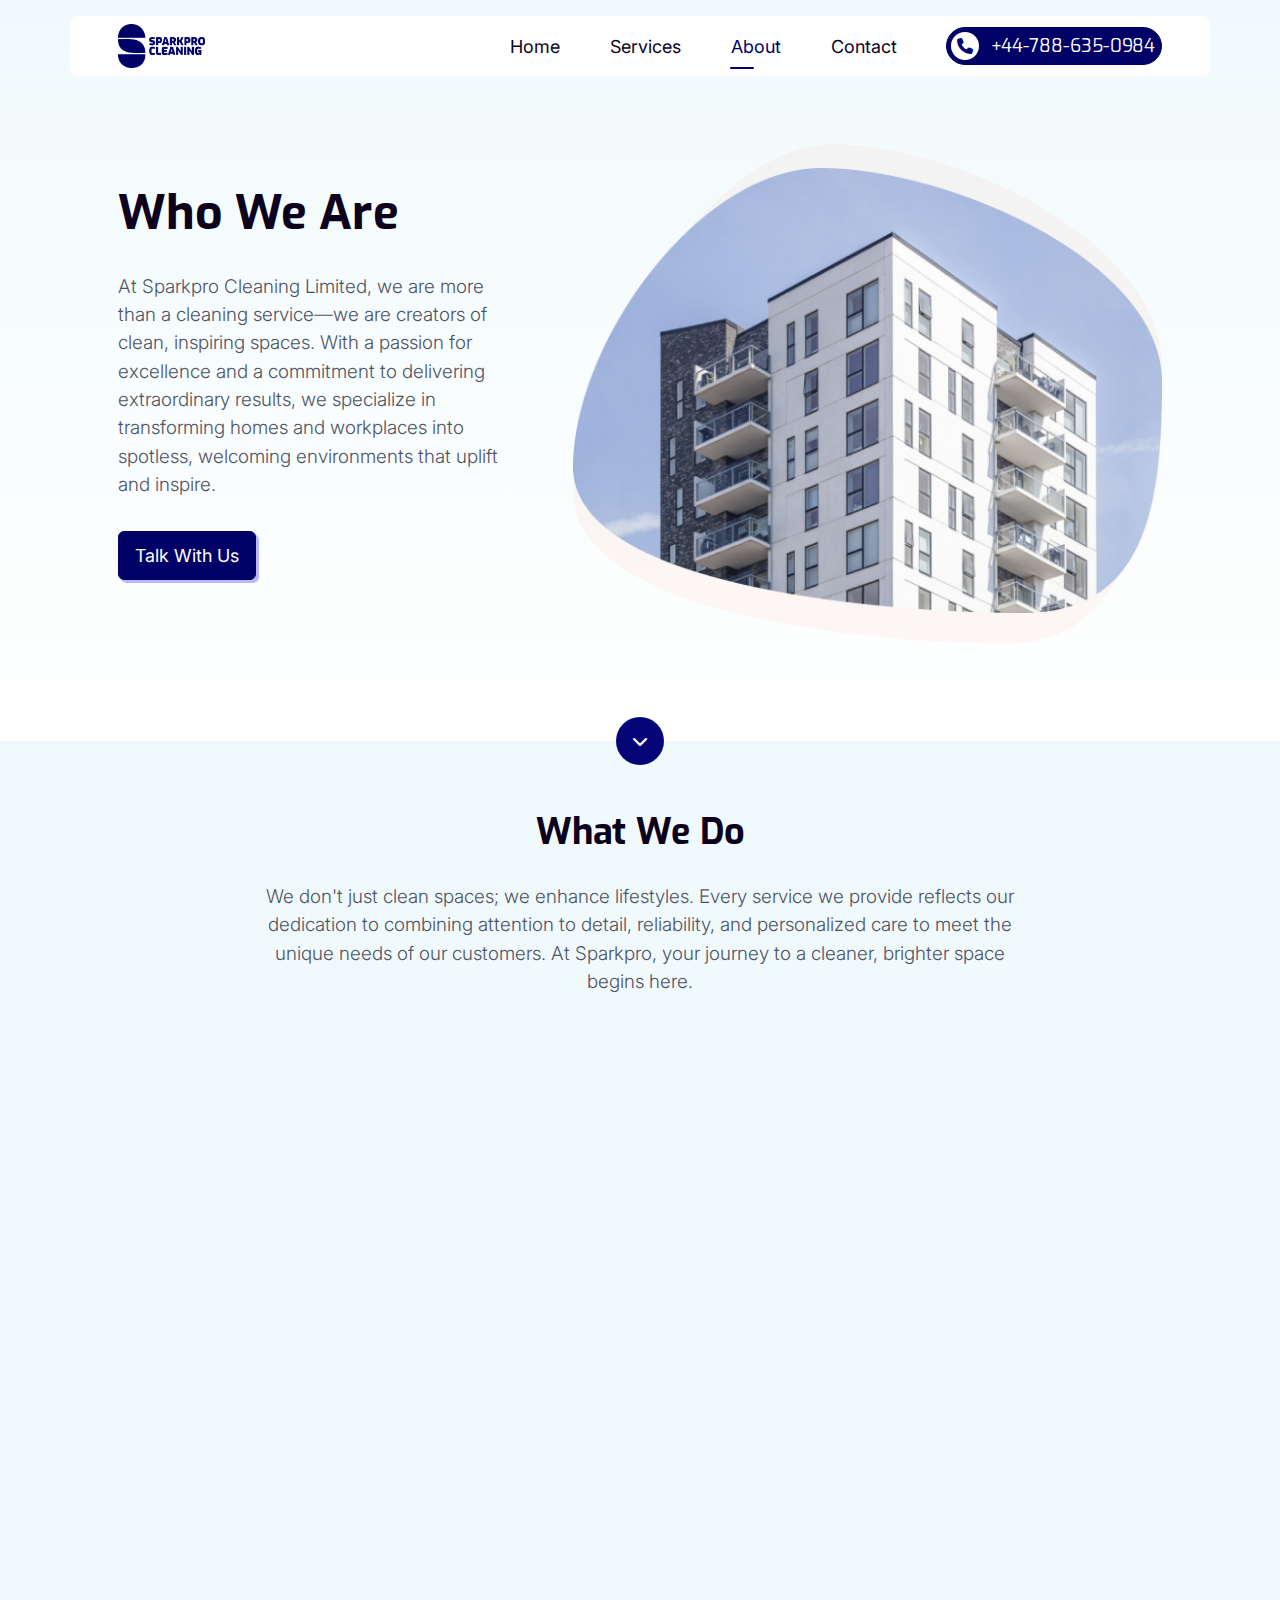
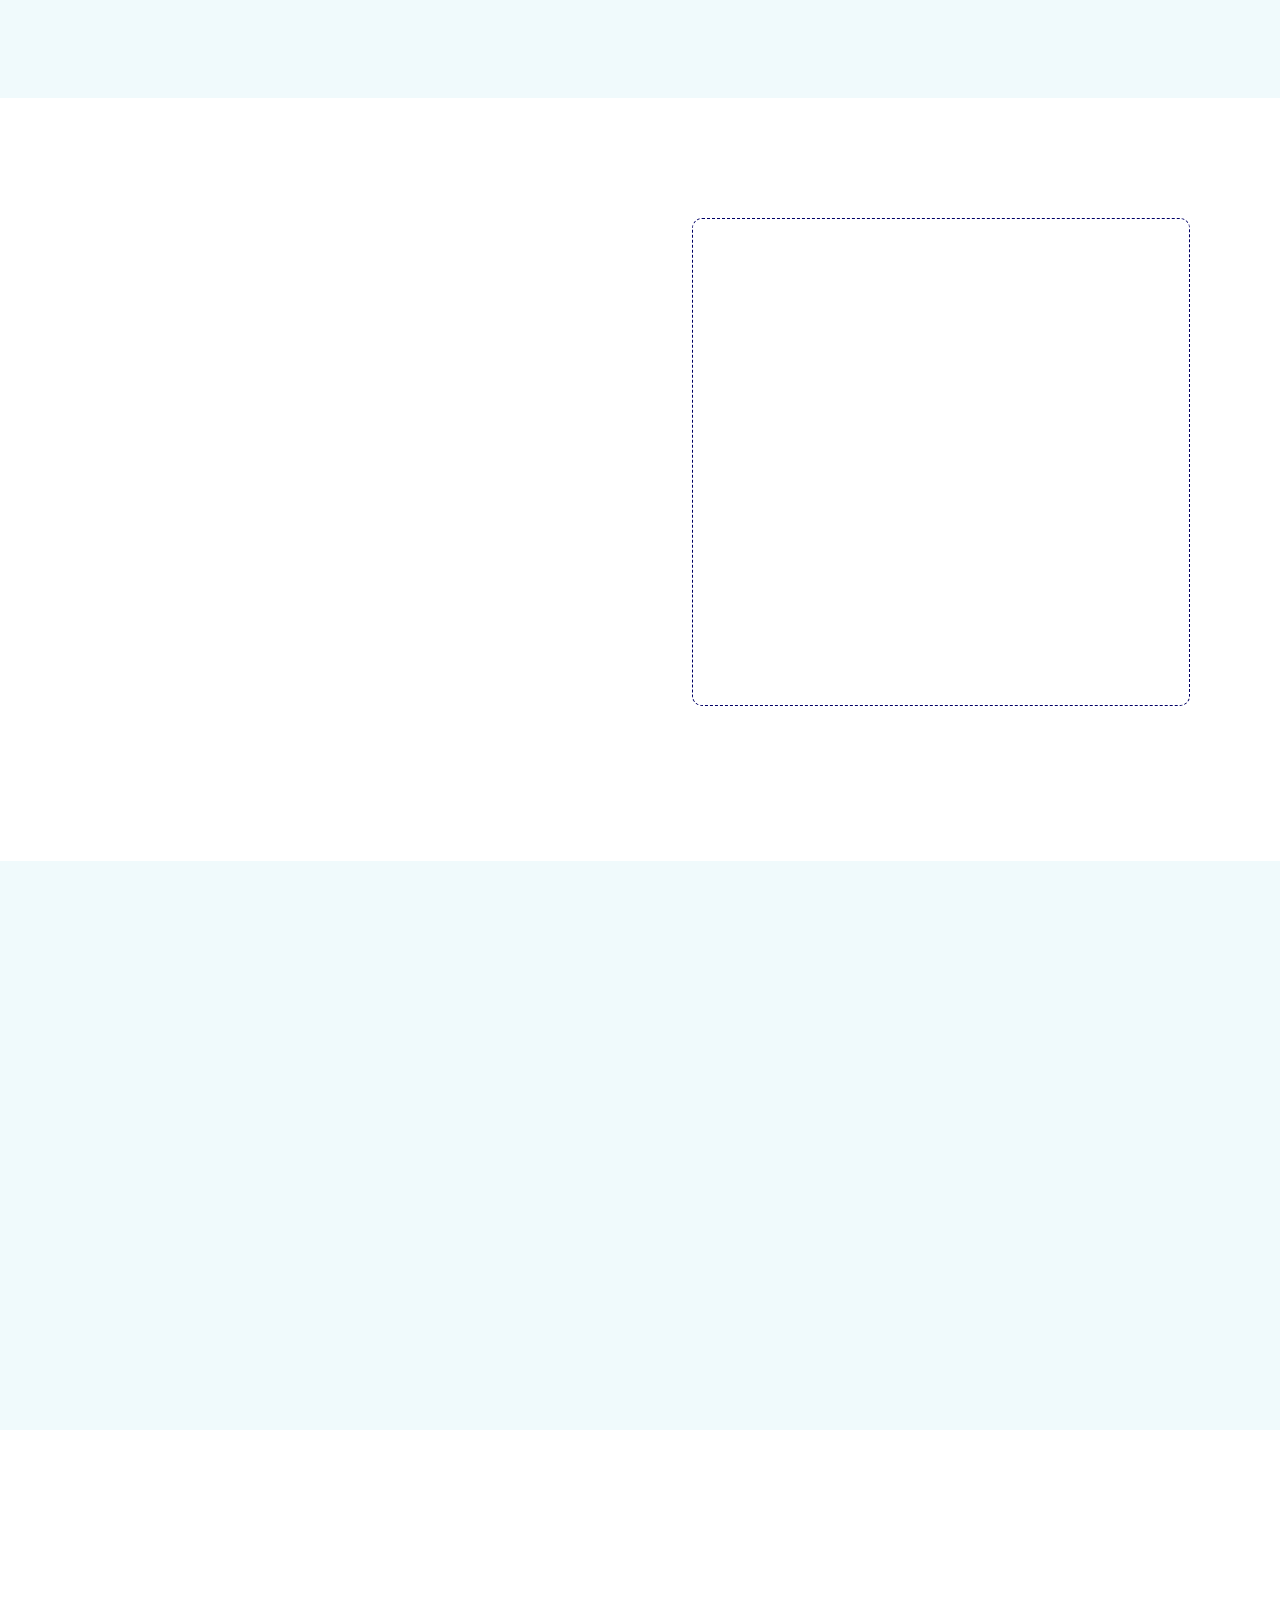
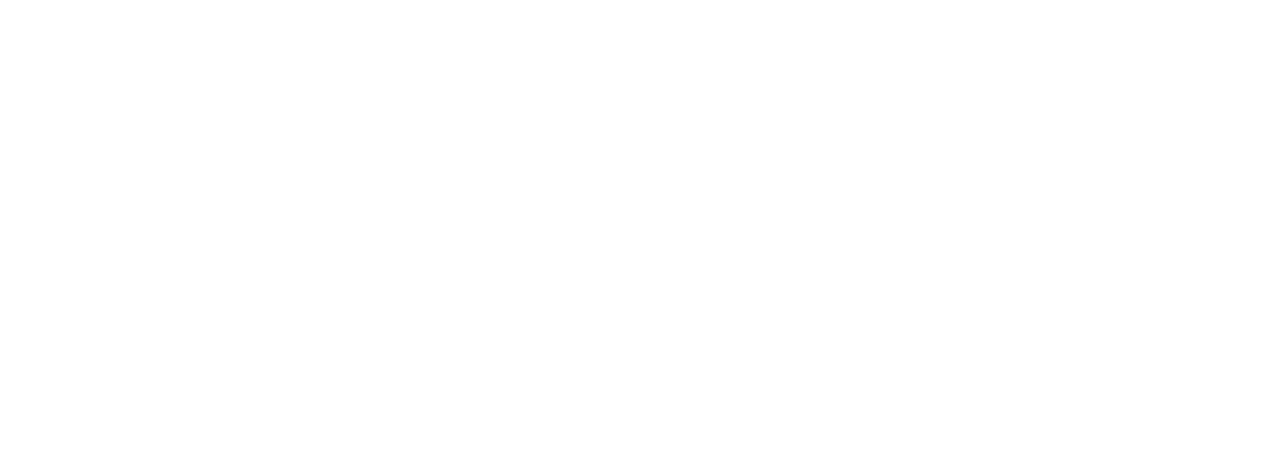
==== commit 043f4674: "change phone number" ====
--- a/about/index.html
+++ b/about/index.html
@@ -142,11 +142,11 @@
                   <a href="/contact" class="nav-link">Contact</a>
                 </li>
                 <li class="nav-item nav-item-cta">
-                  <a href="tel:+447413339937" class="btn btn-primary btn-cta">
+                  <a href="tel:+447886350984" class="btn btn-primary btn-cta">
                     <span class="icon">
                       <i class="fa-solid fa-phone"></i>
                     </span>
-                    +44-741-333-9937
+                    +44-788-635-0984
                   </a>
                 </li>
               </ul>
@@ -1391,7 +1391,7 @@
                     </address>
                   </li>
                   <li>
-                    <a href="tel:+447413339937">+44-741-333-9937</a>
+                    <a href="tel:+447886350984">+44-788-635-0984</a>
                   </li>
                   <li>
                     <a href="mailto:info@sparkprocleaning.co.uk"
--- a/styles/main.css
+++ b/styles/main.css
@@ -1,16 +1,24 @@
-/*!
-  * Template Name: Upside Real Estate Html Template
-  * Author: Notionhive
-  * Description: Upside is a sleek and modern HTML template designed exclusively for the real estate industry. 
-  * Whether you're a real estate agency, property developer, or a realtor looking to showcase your listings online,
-  * Upside is the perfect solution. This beautifully crafted template combines stunning visuals with powerful
-  * functionality to create a remarkable online presence for your real estate business.
-  * Version: 1.0.0
-  * 
-  **/
-  /* @import url('https://fonts.googleapis.com/css2?family=Plus+Jakarta+Sans:ital,wght@0,200..800;1,200..800&display=swap'); */
-  @import url('https://fonts.googleapis.com/css2?family=DM+Sans:ital,opsz,wght@0,9..40,100..1000;1,9..40,100..1000&display=swap');
-
+/* @import url('https://fonts.googleapis.com/css2?family=Plus+Jakarta+Sans:ital,wght@0,200..800;1,200..800&display=swap'); */
+/* @import url('https://fonts.googleapis.com/css2?family=DM+Sans:ital,opsz,wght@0,9..40,100..1000;1,9..40,100..1000&display=swap'); */
+@import url("https://fonts.googleapis.com/css2?family=Inter:ital,opsz,wght@0,14..32,100..900;1,14..32,100..900&display=swap");
+
+@font-face {
+  font-family: "Exo";
+  src: url("../assets/fonts/Exo-Bold.ttf") format("truetype");
+  font-weight: 700; /* Bold */
+}
+
+@font-face {
+  font-family: "Exo";
+  src: url("../assets/fonts/Exo-Medium.ttf") format("truetype");
+  font-weight: 500; /* Medium */
+}
+
+@font-face {
+  font-family: "Exo";
+  src: url("../assets/fonts/Exo-Regular.ttf") format("truetype");
+  font-weight: 400; /* Regular */
+}
 /*!
  * Bootstrap Grid v5.3.1 (https://getbootstrap.com/)
  * Copyright 2011-2023 The Bootstrap Authors
@@ -33,27 +41,42 @@
 }
 
 @media (min-width: 576px) {
-  .container-sm, .container {
+  .container-sm,
+  .container {
     max-width: 540px;
   }
 }
 @media (min-width: 768px) {
-  .container-md, .container-sm, .container {
+  .container-md,
+  .container-sm,
+  .container {
     max-width: 720px;
   }
 }
 @media (min-width: 992px) {
-  .container-lg, .container-md, .container-sm, .container {
+  .container-lg,
+  .container-md,
+  .container-sm,
+  .container {
     max-width: 960px;
   }
 }
 @media (min-width: 1200px) {
-  .container-xl, .container-lg, .container-md, .container-sm, .container {
+  .container-xl,
+  .container-lg,
+  .container-md,
+  .container-sm,
+  .container {
     max-width: 1140px;
   }
 }
 @media (min-width: 1400px) {
-  .container-xxl, .container-xl, .container-lg, .container-md, .container-sm, .container {
+  .container-xxl,
+  .container-xl,
+  .container-lg,
+  .container-md,
+  .container-sm,
+  .container {
     max-width: 1320px;
   }
 }
@@ -4207,7 +4230,7 @@
 }
 
 body {
-  font-family: "DM Sans", sans-serif;
+  font-family: "Inter", sans-serif;
   font-weight: 400;
   font-size: 1rem;
   color: #0d001d;
@@ -4227,7 +4250,7 @@
 .h5,
 h6,
 .h6 {
-  font-family: "DM Sans", sans-serif;
+  font-family: "Exo", sans-serif !important;
   font-weight: 700;
   margin-bottom: 0.75rem;
   color: #0d001d;
@@ -4319,13 +4342,15 @@
   transition: color 150ms;
   font-size: inherit;
 }
-a:hover, a:active, a:focus {
+a:hover,
+a:active,
+a:focus {
   --link-color: #050578;
 }
 
 a,
 button,
-input[type=submit] {
+input[type="submit"] {
   cursor: pointer;
   font-size: inherit;
 }
@@ -4334,7 +4359,7 @@
 button,
 input,
 textarea {
-  font-family: "DM Sans", sans-serif;
+  font-family: "Inter", sans-serif;
   font-size: 1rem;
 }
 
@@ -4395,6 +4420,7 @@
 .section-title {
   margin-bottom: 1rem;
   text-transform: capitalize;
+  font-family: "Exo", sans-serif !important;
 }
 @media (min-width: 992px) {
   .section-title {
@@ -4485,7 +4511,8 @@
   visibility: hidden;
 }
 
-.btn, .explore-properties-status {
+.btn,
+.explore-properties-status {
   --btn-padding-x: 1rem;
   --btn-padding-y: 0.625rem;
   --btn-bg: transparent;
@@ -4514,17 +4541,26 @@
   transition: background 300ms, color 300ms, border-color 300ms;
   cursor: pointer;
 }
-.btn:hover, .explore-properties-status:hover, .btn:active, .explore-properties-status:active, .btn:focus, .explore-properties-status:focus, .btn.active, .active.explore-properties-status {
+.btn:hover,
+.explore-properties-status:hover,
+.btn:active,
+.explore-properties-status:active,
+.btn:focus,
+.explore-properties-status:focus,
+.btn.active,
+.active.explore-properties-status {
   --btn-bg: transparent;
   --btn-color: #000066;
 }
-.btn path, .explore-properties-status path {
+.btn path,
+.explore-properties-status path {
   transition: 150ms;
 }
 .btn-group {
   display: flex;
 }
-.btn-sm, .explore-properties-status {
+.btn-sm,
+.explore-properties-status {
   --btn-font-size: 0.875rem;
 }
 .btn-lg {
@@ -4544,10 +4580,16 @@
 .btn-close .icon {
   opacity: 0.5;
 }
-.btn-close:hover, .btn-close:active, .btn-close:focus, .btn-close.active {
+.btn-close:hover,
+.btn-close:active,
+.btn-close:focus,
+.btn-close.active {
   --btn-border-color: #4f5465;
 }
-.btn-close:hover .icon, .btn-close:active .icon, .btn-close:focus .icon, .btn-close.active .icon {
+.btn-close:hover .icon,
+.btn-close:active .icon,
+.btn-close:focus .icon,
+.btn-close.active .icon {
   opacity: 1;
   transform: rotate(180deg);
 }
@@ -4556,17 +4598,28 @@
   --btn-color: #ffffff;
   --btn-border-color: #000066;
 }
-.btn-primary:hover, .btn-primary:active, .btn-primary:focus, .btn-primary.active {
+.btn-primary:hover,
+.btn-primary:active,
+.btn-primary:focus,
+.btn-primary.active {
   --btn-bg: #050578;
   --btn-color: #ffffff;
   --btn-border-color: #050578;
 }
-.btn-secondary, .explore-properties-status {
+.btn-secondary,
+.explore-properties-status {
   --btn-bg: #050578;
   --btn-color: #ffffff;
   --btn-border-color: #050578;
 }
-.btn-secondary:hover, .explore-properties-status:hover, .btn-secondary:active, .explore-properties-status:active, .btn-secondary:focus, .explore-properties-status:focus, .btn-secondary.active, .active.explore-properties-status {
+.btn-secondary:hover,
+.explore-properties-status:hover,
+.btn-secondary:active,
+.explore-properties-status:active,
+.btn-secondary:focus,
+.explore-properties-status:focus,
+.btn-secondary.active,
+.active.explore-properties-status {
   --btn-bg: #050578;
   --btn-color: #ffffff;
   --btn-border-color: #050578;
@@ -4576,7 +4629,10 @@
   --btn-color: #ffffff;
   --btn-border-color: #0d001d;
 }
-.btn-dark:hover, .btn-dark:active, .btn-dark:focus, .btn-dark.active {
+.btn-dark:hover,
+.btn-dark:active,
+.btn-dark:focus,
+.btn-dark.active {
   --btn-bg: #000066;
   --btn-color: #ffffff;
   --btn-border-color: #000066;
@@ -4586,7 +4642,10 @@
   --btn-color: #ffffff;
   --btn-border-color: #4f5465;
 }
-.btn-gray:hover, .btn-gray:active, .btn-gray:focus, .btn-gray.active {
+.btn-gray:hover,
+.btn-gray:active,
+.btn-gray:focus,
+.btn-gray.active {
   --btn-bg: #000066;
   --btn-color: #ffffff;
   --btn-border-color: #000066;
@@ -4596,12 +4655,18 @@
   --btn-color: #000066;
   --btn-border-color: #000066;
 }
-.btn-outline-primary:hover, .btn-outline-primary:active, .btn-outline-primary:focus, .btn-outline-primary.active {
+.btn-outline-primary:hover,
+.btn-outline-primary:active,
+.btn-outline-primary:focus,
+.btn-outline-primary.active {
   --btn-bg: #050578;
   --btn-color: #ffffff;
   --btn-border-color: #050578;
 }
-.btn-outline-primary:hover path, .btn-outline-primary:active path, .btn-outline-primary:focus path, .btn-outline-primary.active path {
+.btn-outline-primary:hover path,
+.btn-outline-primary:active path,
+.btn-outline-primary:focus path,
+.btn-outline-primary.active path {
   fill: #ffffff;
 }
 .btn-outline-secondary {
@@ -4609,12 +4674,18 @@
   --btn-color: #050578;
   --btn-border-color: #050578;
 }
-.btn-outline-secondary:hover, .btn-outline-secondary:active, .btn-outline-secondary:focus, .btn-outline-secondary.active {
+.btn-outline-secondary:hover,
+.btn-outline-secondary:active,
+.btn-outline-secondary:focus,
+.btn-outline-secondary.active {
   --btn-bg: #050578;
   --btn-color: #ffffff;
   --btn-border-color: #050578;
 }
-.btn-outline-secondary:hover path, .btn-outline-secondary:active path, .btn-outline-secondary:focus path, .btn-outline-secondary.active path {
+.btn-outline-secondary:hover path,
+.btn-outline-secondary:active path,
+.btn-outline-secondary:focus path,
+.btn-outline-secondary.active path {
   fill: #ffffff;
 }
 .btn-outline-dark {
@@ -4622,12 +4693,18 @@
   --btn-color: #0d001d;
   --btn-border-color: #0d001d;
 }
-.btn-outline-dark:hover, .btn-outline-dark:active, .btn-outline-dark:focus, .btn-outline-dark.active {
+.btn-outline-dark:hover,
+.btn-outline-dark:active,
+.btn-outline-dark:focus,
+.btn-outline-dark.active {
   --btn-bg: transparent;
   --btn-color: #000066;
   --btn-border-color: #000066;
 }
-.btn-outline-dark:hover path, .btn-outline-dark:active path, .btn-outline-dark:focus path, .btn-outline-dark.active path {
+.btn-outline-dark:hover path,
+.btn-outline-dark:active path,
+.btn-outline-dark:focus path,
+.btn-outline-dark.active path {
   fill: #ffffff;
 }
 .btn-shadow {
@@ -4644,12 +4721,14 @@
   --card-padding-y: 1rem;
   --card-bg: #ffffff;
   border-radius: var(--card-border-radius);
-  border: var(--card-border-width) var(--card-border-style) var(--card-border-color);
+  border: var(--card-border-width) var(--card-border-style)
+    var(--card-border-color);
   background-color: var(--card-bg);
   display: flex;
   flex-direction: column;
 }
-.card-header, .card-footer {
+.card-header,
+.card-footer {
   display: flex;
   align-items: center;
   justify-content: space-between;
@@ -4706,7 +4785,10 @@
   --nav-link-padding-x: 1rem;
   --nav-link-padding-y: 0.625rem;
 }
-.dropdown-link:hover, .dropdown-link:active, .dropdown-link:focus, .dropdown-link.active {
+.dropdown-link:hover,
+.dropdown-link:active,
+.dropdown-link:focus,
+.dropdown-link.active {
   --nav-link-bg: rgba(74, 66, 236, 0.05);
 }
 .dropdown-link::after {
@@ -4721,25 +4803,29 @@
   transition: 300ms;
   font-size: 0.875rem;
 }
-.dropdown:hover .dropdown-menu, .dropdown.active .dropdown-menu {
+.dropdown:hover .dropdown-menu,
+.dropdown.active .dropdown-menu {
   top: calc(100% + 0.75rem);
   opacity: 1;
   visibility: visible;
 }
-.dropdown:hover .dropdown-toggle, .dropdown.active .dropdown-toggle {
+.dropdown:hover .dropdown-toggle,
+.dropdown.active .dropdown-toggle {
   color: var(--nav-link-color-active);
 }
-.dropdown:hover .dropdown-link::before, .dropdown.active .dropdown-link::before {
+.dropdown:hover .dropdown-link::before,
+.dropdown.active .dropdown-link::before {
   display: none;
 }
-.dropdown:hover .dropdown-toggle::after, .dropdown.active .dropdown-toggle::after {
+.dropdown:hover .dropdown-toggle::after,
+.dropdown.active .dropdown-toggle::after {
   transform: rotate(180deg);
 }
 
 .form-group {
   --input-padding-x: 1.25rem;
   --input-padding-y: 0.875rem;
-  --input-font-family: "DM Sans", sans-serif;
+  --input-font-family: "Inter", sans-serif;
   --input-font-size: 0.875rem;
   --input-font-weight: 400;
   --input-line-height: 1.5;
@@ -4781,7 +4867,8 @@
   color: var(--input-label-color);
   text-align: left;
 }
-.form-control, .form-select {
+.form-control,
+.form-select {
   appearance: none;
   font-family: var(--input-font-family);
   font-size: var(--input-font-size);
@@ -4791,17 +4878,23 @@
   border-radius: var(--input-border-radius);
   color: var(--input-color);
   background-color: var(--input-bg);
-  border: var(--input-border-width) var(--input-border-style) var(--input-border-color);
-  outline: var(--input-outline-width) var(--input-outline-styles) var(--input-outline-color);
+  border: var(--input-border-width) var(--input-border-style)
+    var(--input-border-color);
+  outline: var(--input-outline-width) var(--input-outline-styles)
+    var(--input-outline-color);
   transition: color 300ms, backgroud-color 300ms, border 300ms, outline 300ms;
   width: 100%;
   resize: vertical;
   text-align: left;
 }
-.form-control::placeholder, .form-select::placeholder {
+.form-control::placeholder,
+.form-select::placeholder {
   color: var(--input-color-placeholder);
 }
-.form-control:active, .form-control:focus, .form-select:active, .form-select:focus {
+.form-control:active,
+.form-control:focus,
+.form-select:active,
+.form-select:focus {
   --input-border-color: #000066;
   --input-outline-width: 0.1875rem;
   outline-offset: 0.125rem;
@@ -4812,7 +4905,8 @@
   background-position: 98% center;
   padding-right: 1.5rem;
 }
-.form-select:active, .form-select:focus {
+.form-select:active,
+.form-select:focus {
   background-image: url('data:image/svg+xml,<svg style="transform: rotate(180deg);" width="14" height="8" viewBox="0 0 14 8" fill="none" xmlns="http://www.w3.org/2000/svg"><path d="M6.03475 6.82596C6.17049 6.95627 6.3541 7.02942 6.54549 7.02942C6.73688 7.02942 6.92049 6.95627 7.05623 6.82596L12.8519 1.2287C12.9705 1.09485 13.0326 0.922683 13.0255 0.746595C13.0185 0.570508 12.9429 0.403472 12.8139 0.278867C12.6849 0.154262 12.5119 0.0812649 12.3296 0.0744634C12.1472 0.0676619 11.969 0.127557 11.8304 0.242179L6.54911 5.34269L1.26784 0.235183C1.13143 0.103434 0.946404 0.0294189 0.75348 0.0294189C0.560557 0.0294189 0.375535 0.103434 0.239118 0.235183C0.1027 0.366931 0.026062 0.54562 0.026062 0.73194C0.026062 0.91826 0.1027 1.09695 0.239118 1.2287L6.03475 6.82596Z" fill="%232f27cf"/></svg>');
 }
 .form-select option {
@@ -4822,7 +4916,8 @@
   appearance: none;
   flex-shrink: 0;
   display: inline-block;
-  border: var(--input-border-width) var(--input-border-style) var(--input-border-color);
+  border: var(--input-border-width) var(--input-border-style)
+    var(--input-border-color);
   width: 1rem;
   height: 1rem;
   border-radius: var(--input-border-radius);
@@ -4870,29 +4965,39 @@
   font-size: var(--link-font-size);
   font-weight: var(--link-font-weight);
 }
-.link:hover, .link:active, .link:focus {
+.link:hover,
+.link:active,
+.link:focus {
   --link-color: #000066;
 }
 .link-primary {
   --link-color: #000066;
 }
-.link-primary:hover, .link-primary:active, .link-primary:focus {
+.link-primary:hover,
+.link-primary:active,
+.link-primary:focus {
   --link-color: #050578;
 }
 .link-secondary {
   --link-color: #0d001d;
 }
-.link-secondary:hover, .link-secondary:active, .link-secondary:focus {
+.link-secondary:hover,
+.link-secondary:active,
+.link-secondary:focus {
   --link-color: #050578;
 }
 .link-dark {
   --link-color: #0d001d;
 }
-.link-dark:hover, .link-dark:active, .link-dark:focus {
+.link-dark:hover,
+.link-dark:active,
+.link-dark:focus {
   --link-color: #000066;
 }
 
-.list-reboot, .list-dorpdown, .list-social {
+.list-reboot,
+.list-dorpdown,
+.list-social {
   padding: 0;
   margin: 0;
   list-style-type: none;
@@ -4979,7 +5084,8 @@
   overflow: auto;
   padding: var(--modal-padding-y) var(--modal-padding-x);
 }
-.modal-header, .modal-footer {
+.modal-header,
+.modal-footer {
   display: flex;
   flex-wrap: wrap;
   align-items: center;
@@ -5036,7 +5142,8 @@
   flex-grow: 1;
   overflow: auto;
 }
-.offcanvas-header, .offcanvas-footer {
+.offcanvas-header,
+.offcanvas-footer {
   margin-top: auto;
   padding: var(--offcanvas-padding-y) var(--offcanvas-padding-x);
   display: flex;
@@ -5046,7 +5153,8 @@
   gap: 0.625rem 1rem;
   position: relative;
 }
-.offcanvas-header::after, .offcanvas-footer::after {
+.offcanvas-header::after,
+.offcanvas-footer::after {
   content: "";
   position: absolute;
   left: 50%;
@@ -5087,7 +5195,8 @@
   gap: 0.5rem;
   padding: var(--tabs-padding-y) var(--tabs-padding-x);
   border-radius: var(--tabs-border-radius);
-  border-bottom: var(--tabs-border-width) var(--tabs-border-style) var(--tabs-border-color);
+  border-bottom: var(--tabs-border-width) var(--tabs-border-style)
+    var(--tabs-border-color);
 }
 .tabs-vertical {
   flex-direction: column;
@@ -5129,13 +5238,22 @@
   align-items: center;
   justify-content: center;
 }
-.nav-tabs .nav-link, .nav-tabs .dropdown-link {
+.nav-tabs .nav-link,
+.nav-tabs .dropdown-link {
   margin-bottom: -0.125rem;
   border: 0;
-  border-bottom: var(--nav-link-border-width) var(--nav-link-border-style) var(--nav-link-border-color);
+  border-bottom: var(--nav-link-border-width) var(--nav-link-border-style)
+    var(--nav-link-border-color);
   width: max-content;
 }
-.nav-tabs .nav-link:hover, .nav-tabs .dropdown-link:hover, .nav-tabs .nav-link:active, .nav-tabs .dropdown-link:active, .nav-tabs .nav-link:focus, .nav-tabs .dropdown-link:focus, .nav-tabs .nav-link.active, .nav-tabs .active.dropdown-link {
+.nav-tabs .nav-link:hover,
+.nav-tabs .dropdown-link:hover,
+.nav-tabs .nav-link:active,
+.nav-tabs .dropdown-link:active,
+.nav-tabs .nav-link:focus,
+.nav-tabs .dropdown-link:focus,
+.nav-tabs .nav-link.active,
+.nav-tabs .active.dropdown-link {
   color: var(--nav-link-color-active);
   border-bottom-color: var(--nav-link-border-color-active);
   background-color: var(--nav-link-bg-active);
@@ -5252,7 +5370,8 @@
   gap: 0.25rem;
   padding: var(--newsletter-offset);
   border-radius: var(--newsletter-border-radius);
-  border: var(--newsletter-border-width) var(--newsletter-border-style) var(--newsletter-border-color);
+  border: var(--newsletter-border-width) var(--newsletter-border-style)
+    var(--newsletter-border-color);
 }
 .newsletter-box .icon {
   padding: 0.5rem 0 0.5rem 0.5rem;
@@ -5271,11 +5390,13 @@
   flex-grow: 1;
   margin: 0;
 }
-.newsletter-box .form-control:active, .newsletter-box .form-control:focus {
+.newsletter-box .form-control:active,
+.newsletter-box .form-control:focus {
   --input-border-color: transparent;
   --input-outline-color: transparent;
 }
-.newsletter-box .btn, .newsletter-box .explore-properties-status {
+.newsletter-box .btn,
+.newsletter-box .explore-properties-status {
   flex-shrink: 0;
   min-width: 6.25rem;
 }
@@ -5312,13 +5433,13 @@
   border-radius: 0.5rem;
 }
 .fancy-img-lg {
-  grid-area: 1/1/span 9/span 9;
+  grid-area: 1/1 / span 9 / span 9;
 }
 .fancy-img-md {
-  grid-area: 7/5/span 6/span 7;
+  grid-area: 7/5 / span 6 / span 7;
 }
 .fancy-img-sm {
-  grid-area: 2/10/span 4/span 3;
+  grid-area: 2/10 / span 4 / span 3;
   margin-left: -1rem;
   margin-bottom: -1rem;
 }
@@ -5349,17 +5470,17 @@
   object-position: center;
 }
 .boxed-gallery-item:nth-of-type(1) {
-  grid-area: 2/1/span 5/span 5;
+  grid-area: 2/1 / span 5 / span 5;
 }
 .boxed-gallery-item:nth-of-type(2) {
-  grid-area: 5/5/span 5/span 5;
+  grid-area: 5/5 / span 5 / span 5;
   z-index: 1;
 }
 .boxed-gallery-item:nth-of-type(3) {
-  grid-area: 1/9/span 5/span 5;
+  grid-area: 1/9 / span 5 / span 5;
 }
 .boxed-gallery-item:nth-of-type(4) {
-  grid-area: 8/9/span 4/span 4;
+  grid-area: 8/9 / span 4 / span 4;
   margin-right: -0.75rem;
   margin-bottom: -0.75rem;
 }
@@ -5423,25 +5544,25 @@
 }
 @media (min-width: 576px) {
   .featured-brands-item:nth-of-type(1) {
-    grid-area: 1/5/span 2/span 2;
+    grid-area: 1/5 / span 2 / span 2;
     margin-left: -2rem;
   }
   .featured-brands-item:nth-of-type(2) {
-    grid-area: 3/1/span 2/span 2;
+    grid-area: 3/1 / span 2 / span 2;
     margin-right: -2rem;
   }
   .featured-brands-item:nth-of-type(3) {
-    grid-area: 5/4/span 2/span 2;
+    grid-area: 5/4 / span 2 / span 2;
   }
   .featured-brands-item:nth-of-type(4) {
-    grid-area: 4/7/span 2/span 2;
+    grid-area: 4/7 / span 2 / span 2;
   }
   .featured-brands-item:nth-of-type(5) {
-    grid-area: 7/1/span 2/span 2;
+    grid-area: 7/1 / span 2 / span 2;
     margin-right: -2rem;
   }
   .featured-brands-item:nth-of-type(6) {
-    grid-area: 8/6/span 2/span 2;
+    grid-area: 8/6 / span 2 / span 2;
     padding: 1.5rem;
   }
 }
@@ -5485,7 +5606,10 @@
     height: 2.625rem;
   }
 }
-.swiper-arrow:hover, .swiper-arrow:active, .swiper-arrow:focus, .swiper-arrow.active {
+.swiper-arrow:hover,
+.swiper-arrow:active,
+.swiper-arrow:focus,
+.swiper-arrow.active {
   background-color: #050578;
   border-color: #050578;
 }
@@ -5521,10 +5645,12 @@
   left: 0;
   width: 100%;
   z-index: 1030;
+  font-family: "Exo", sans-serif !important;
 }
 @media (min-width: 992px) {
   .header-main {
     padding-top: 1rem;
+    font-family: "Exo", sans-serif !important;
   }
 }
 
@@ -5538,15 +5664,18 @@
   gap: 1rem;
   /* background-image: linear-gradient(180deg, #ffffff 0%, #e2edff 100%); */
   background-color: #fff;
+  font-family: "Exo", sans-serif;
 }
 @media (max-width: 991.98px) {
   .navbar-main .container {
     max-width: 100%;
+    font-family: "Exo", sans-serif;
   }
 }
 @media (min-width: 992px) {
   .navbar-main .container {
     border-radius: 0.5rem;
+    font-family: "Exo", sans-serif;
   }
 }
 .navbar-toggle {
@@ -5603,6 +5732,7 @@
   padding: 1rem;
   background-image: linear-gradient(180deg, #e2edff 0%, #ffffff 100%);
   overflow: hidden auto;
+  font-family: "Exo", sans-serif;
 }
 @media (min-width: 992px) {
   .navbar-collapse {
@@ -5614,6 +5744,7 @@
     top: auto;
     position: static;
     background-image: none;
+    font-family: "Exo", sans-serif;
   }
 }
 .navbar-collapse.show {
@@ -5623,16 +5754,19 @@
   display: flex;
   flex-direction: column;
   gap: 0.5rem 3rem;
+  font-family: "Exo", sans-serif;
 }
 @media (min-width: 992px) {
   .navbar-nav {
     align-items: center;
     flex-direction: row;
+    font-family: "Exo", sans-serif;
   }
 }
 .navbar-nav .btn-cta {
   padding: 0.25rem 0.375rem 0.25rem 0.25rem;
   border-radius: 50rem;
+  font-family: "Exo", sans-serif;
 }
 .navbar-nav .btn-cta .icon {
   flex-shrink: 0;
@@ -5652,12 +5786,14 @@
     flex-direction: column;
     align-items: flex-start;
     justify-content: space-between;
+    font-family: "Exo", sans-serif;
   }
   .navbar-nav .dropdown-menu {
     position: static;
     top: auto;
     left: auto;
     grid-template-rows: 0fr;
+    font-family: "Exo", sans-serif;
   }
   .navbar-nav .dropdown-menu > * {
     overflow: hidden;
@@ -5666,16 +5802,19 @@
     width: 100%;
     justify-content: space-between;
   }
-  .navbar-nav .dropdown:hover .dropdown-menu, .navbar-nav .dropdown.active .dropdown-menu {
+  .navbar-nav .dropdown:hover .dropdown-menu,
+  .navbar-nav .dropdown.active .dropdown-menu {
     width: 100%;
     grid-template-rows: 1fr;
     border-radius: 0;
   }
 }
 @media (max-width: 991.98px) {
-  .navbar-nav .nav-link, .navbar-nav .dropdown-link {
+  .navbar-nav .nav-link,
+  .navbar-nav .dropdown-link {
     width: 100%;
     justify-content: space-between;
+    font-family: "Exo", sans-serif;
   }
 }
 
@@ -5683,6 +5822,7 @@
   display: flex;
   position: relative;
   z-index: 0;
+  font-family: "Exo", sans-serif;
 }
 .nav-item:not(.nav-item-cta)::before {
   content: "";
@@ -5695,21 +5835,27 @@
   border-radius: 50rem;
   transition: width 300ms;
 }
-.nav-item.active .nav-link, .nav-item.active .dropdown-link, .nav-item:hover .nav-link, .nav-item:hover .dropdown-link {
+.nav-item.active .nav-link,
+.nav-item.active .dropdown-link,
+.nav-item:hover .nav-link,
+.nav-item:hover .dropdown-link {
   color: var(--nav-link-color-active);
 }
 @media (min-width: 992px) {
-  .nav-item.active::before, .nav-item:hover::before {
+  .nav-item.active::before,
+  .nav-item:hover::before {
     width: 1.5rem;
   }
 }
-.nav-link, .dropdown-link {
+.nav-link,
+.dropdown-link {
   font-size: var(--nav-link-font-size);
   font-weight: var(--nav-link-font-weight);
   line-height: var(--nav-link-line-height);
   color: var(--nav-link-color);
   padding: var(--nav-link-padding-y) var(--nav-link-padding-x);
-  border: var(--nav-link-border-width) var(--nav-link-border-style) var(--nav-link-border-color);
+  border: var(--nav-link-border-width) var(--nav-link-border-style)
+    var(--nav-link-border-color);
   background-color: var(--nav-link-bg);
   border-radius: var(--nav-link-border-radius);
   display: flex;
@@ -5717,7 +5863,14 @@
   gap: 1rem;
   transition: color 300ms, background 300ms, border 300ms;
 }
-.nav-link:hover, .dropdown-link:hover, .nav-link:active, .dropdown-link:active, .nav-link:focus, .dropdown-link:focus, .nav-link.active, .active.dropdown-link {
+.nav-link:hover,
+.dropdown-link:hover,
+.nav-link:active,
+.dropdown-link:active,
+.nav-link:focus,
+.dropdown-link:focus,
+.nav-link.active,
+.active.dropdown-link {
   color: var(--nav-link-color-active);
 }
 
@@ -5727,7 +5880,7 @@
 }
 .footer-main .h4 {
   color: #ffffff;
-  font-family: "DM Sans", sans-serif;
+  font-family: "Inter", sans-serif;
   font-weight: 400;
   margin-bottom: 2.5rem;
   position: relative;
@@ -5748,7 +5901,7 @@
   color: #ffffff;
   margin-bottom: 0.625rem;
   color: rgba(255, 255, 255, 0.75);
-  font-family: "DM Sans", sans-serif;
+  font-family: "Inter", sans-serif;
   font-weight: 300;
   transition: 300ms;
 }
@@ -5865,7 +6018,9 @@
   text-decoration: underline;
   text-underline-offset: 0.375rem;
 }
-.hero-home .h2, .hero-home .our-values-item .count, .our-values-item .hero-home .count {
+.hero-home .h2,
+.hero-home .our-values-item .count,
+.our-values-item .hero-home .count {
   margin-bottom: 1.5rem;
 }
 .hero-home .section-img {
@@ -6068,7 +6223,9 @@
 .explore-popular-area-item:hover .explore-popular-area-thumbnail img {
   transform: scale(1.1);
 }
-.explore-popular-area-item:hover .h2, .explore-popular-area-item:hover .our-values-item .count, .our-values-item .explore-popular-area-item:hover .count {
+.explore-popular-area-item:hover .h2,
+.explore-popular-area-item:hover .our-values-item .count,
+.our-values-item .explore-popular-area-item:hover .count {
   color: #050578;
 }
 .explore-popular-area-item:hover .icon {
@@ -6102,7 +6259,9 @@
   justify-content: space-between;
   gap: 1rem;
 }
-.explore-popular-area-header .h2, .explore-popular-area-header .our-values-item .count, .our-values-item .explore-popular-area-header .count {
+.explore-popular-area-header .h2,
+.explore-popular-area-header .our-values-item .count,
+.our-values-item .explore-popular-area-header .count {
   margin-bottom: 0;
   line-height: 1.25;
   transition: color 300ms;
@@ -6133,11 +6292,13 @@
   fill: #0d001d;
 }
 
-.explore-properties .section-tagline, .explore-properties .section-title {
+.explore-properties .section-tagline,
+.explore-properties .section-title {
   text-align: center;
 }
 @media (min-width: 992px) {
-  .explore-properties .section-tagline, .explore-properties .section-title {
+  .explore-properties .section-tagline,
+  .explore-properties .section-title {
     text-align: left;
   }
 }
@@ -6302,15 +6463,30 @@
   align-items: center;
   gap: 1rem;
 }
-.explore-properties-owner .share .btn, .explore-properties-owner .share .explore-properties-status {
+.explore-properties-owner .share .btn,
+.explore-properties-owner .share .explore-properties-status {
   --btn-padding-x: 0.375rem;
   --btn-padding-y: 0.375rem;
 }
-.explore-properties-owner .share .btn:hover, .explore-properties-owner .share .explore-properties-status:hover, .explore-properties-owner .share .btn:active, .explore-properties-owner .share .explore-properties-status:active, .explore-properties-owner .share .btn:focus, .explore-properties-owner .share .explore-properties-status:focus, .explore-properties-owner .share .btn.active, .explore-properties-owner .share .active.explore-properties-status {
+.explore-properties-owner .share .btn:hover,
+.explore-properties-owner .share .explore-properties-status:hover,
+.explore-properties-owner .share .btn:active,
+.explore-properties-owner .share .explore-properties-status:active,
+.explore-properties-owner .share .btn:focus,
+.explore-properties-owner .share .explore-properties-status:focus,
+.explore-properties-owner .share .btn.active,
+.explore-properties-owner .share .active.explore-properties-status {
   --btn-bg: #050578;
   --btn-color: #ffffff;
 }
-.explore-properties-owner .share .btn:hover svg path, .explore-properties-owner .share .explore-properties-status:hover svg path, .explore-properties-owner .share .btn:active svg path, .explore-properties-owner .share .explore-properties-status:active svg path, .explore-properties-owner .share .btn:focus svg path, .explore-properties-owner .share .explore-properties-status:focus svg path, .explore-properties-owner .share .btn.active svg path, .explore-properties-owner .share .active.explore-properties-status svg path {
+.explore-properties-owner .share .btn:hover svg path,
+.explore-properties-owner .share .explore-properties-status:hover svg path,
+.explore-properties-owner .share .btn:active svg path,
+.explore-properties-owner .share .explore-properties-status:active svg path,
+.explore-properties-owner .share .btn:focus svg path,
+.explore-properties-owner .share .explore-properties-status:focus svg path,
+.explore-properties-owner .share .btn.active svg path,
+.explore-properties-owner .share .active.explore-properties-status svg path {
   fill: #ffffff;
 }
 .explore-properties-search-text {
@@ -6398,7 +6574,9 @@
   font-weight: 500;
   text-align: left;
 }
-.our-facilities-swiper-pagination .h2, .our-facilities-swiper-pagination .our-values-item .count, .our-values-item .our-facilities-swiper-pagination .count {
+.our-facilities-swiper-pagination .h2,
+.our-facilities-swiper-pagination .our-values-item .count,
+.our-values-item .our-facilities-swiper-pagination .count {
   flex-shrink: 0;
   color: rgba(255, 255, 255, 0.5);
   margin-bottom: 0;
@@ -6496,7 +6674,9 @@
   color: #000066;
 }
 
-.blog-articles .h2, .blog-articles .our-values-item .count, .our-values-item .blog-articles .count {
+.blog-articles .h2,
+.blog-articles .our-values-item .count,
+.our-values-item .blog-articles .count {
   margin-bottom: 2.5rem;
 }
 .blog-articles-swiper {
@@ -6739,13 +6919,21 @@
     transform: translate(-3rem, 0.5rem);
   }
 }
-.page-property-listing .hero-section .inner-content .hero-grallery .img-wrapper:first-of-type {
+.page-property-listing
+  .hero-section
+  .inner-content
+  .hero-grallery
+  .img-wrapper:first-of-type {
   width: 134px;
   height: 90px;
   border-radius: 0.5rem;
   position: relative;
 }
-.page-property-listing .hero-section .inner-content .hero-grallery .img-wrapper:last-of-type {
+.page-property-listing
+  .hero-section
+  .inner-content
+  .hero-grallery
+  .img-wrapper:last-of-type {
   width: 66px;
   height: 44px;
   border-radius: 0.25rem;
@@ -6753,7 +6941,12 @@
   margin-bottom: 1rem;
   margin-left: -0.75rem;
 }
-.page-property-listing .hero-section .inner-content .hero-grallery .img-wrapper img {
+.page-property-listing
+  .hero-section
+  .inner-content
+  .hero-grallery
+  .img-wrapper
+  img {
   height: 100%;
   width: 100%;
   object-fit: cover;
@@ -6795,7 +6988,8 @@
   background-size: 3rem;
   background-position: right center;
 }
-.offcanvas-property-filter .form-select:active, .offcanvas-property-filter .form-select:focus {
+.offcanvas-property-filter .form-select:active,
+.offcanvas-property-filter .form-select:focus {
   background-image: url('data:image/svg+xml,<svg xmlns="http://www.w3.org/2000/svg" width="24" height="24" viewBox="0 0 24 24" style="fill:%230000004d;transform: ;msFilter:;"><path d="M5 21h14c1.103 0 2-.897 2-2V5c0-1.103-.897-2-2-2H5c-1.103 0-2 .897-2 2v14c0 1.103.897 2 2 2zM7.707 9.293 12 13.586l4.293-4.293 1.414 1.414L12 16.414l-5.707-5.707 1.414-1.414z"></path></svg>');
 }
 .offcanvas-property-filter .form-label {
@@ -6868,7 +7062,9 @@
   background-color: #000066;
   color: #ffffff;
 }
-.property-details .h2, .property-details .our-values-item .count, .our-values-item .property-details .count {
+.property-details .h2,
+.property-details .our-values-item .count,
+.our-values-item .property-details .count {
   margin-bottom: 3rem;
 }
 .property-details-item {
@@ -6877,7 +7073,7 @@
 .property-details-item .h4 {
   position: relative;
   z-index: 0;
-  font-family: "DM Sans", sans-serif;
+  font-family: "Inter", sans-serif;
   font-weight: 400;
   color: #000066;
   margin-bottom: 2rem;
@@ -6906,7 +7102,7 @@
   font-weight: 400;
   color: #0d001d;
   margin-bottom: 0.125rem;
-  font-family: "DM Sans", sans-serif;
+  font-family: "Inter", sans-serif;
 }
 .property-details-item .text {
   font-size: 0.875rem;
@@ -6956,7 +7152,9 @@
 .property-details-sidebar .card-header p {
   margin-bottom: 0.5rem;
 }
-.property-details-sidebar .card-header .h2, .property-details-sidebar .card-header .our-values-item .count, .our-values-item .property-details-sidebar .card-header .count {
+.property-details-sidebar .card-header .h2,
+.property-details-sidebar .card-header .our-values-item .count,
+.our-values-item .property-details-sidebar .card-header .count {
   margin-bottom: 0;
 }
 .property-details-sidebar .card-header .badge {
@@ -6980,7 +7178,7 @@
 }
 .property-details-sidebar .d-flex .h5 {
   margin-bottom: 0.125rem;
-  font-family: "DM Sans", sans-serif;
+  font-family: "Inter", sans-serif;
   font-weight: 400;
   color: #4f5465;
 }
@@ -7055,14 +7253,29 @@
   justify-content: space-between;
   padding-block: 0.5rem;
 }
-.property-details-slider-footer .btn, .property-details-slider-footer .explore-properties-status {
+.property-details-slider-footer .btn,
+.property-details-slider-footer .explore-properties-status {
   --btn-padding-x: 0.5rem;
   --btn-padding-y: 0.1875rem;
 }
-.property-details-slider-footer .btn:hover, .property-details-slider-footer .explore-properties-status:hover, .property-details-slider-footer .btn:active, .property-details-slider-footer .explore-properties-status:active, .property-details-slider-footer .btn:focus, .property-details-slider-footer .explore-properties-status:focus, .property-details-slider-footer .btn.active, .property-details-slider-footer .active.explore-properties-status {
+.property-details-slider-footer .btn:hover,
+.property-details-slider-footer .explore-properties-status:hover,
+.property-details-slider-footer .btn:active,
+.property-details-slider-footer .explore-properties-status:active,
+.property-details-slider-footer .btn:focus,
+.property-details-slider-footer .explore-properties-status:focus,
+.property-details-slider-footer .btn.active,
+.property-details-slider-footer .active.explore-properties-status {
   background-color: #050578;
 }
-.property-details-slider-footer .btn:hover path, .property-details-slider-footer .explore-properties-status:hover path, .property-details-slider-footer .btn:active path, .property-details-slider-footer .explore-properties-status:active path, .property-details-slider-footer .btn:focus path, .property-details-slider-footer .explore-properties-status:focus path, .property-details-slider-footer .btn.active path, .property-details-slider-footer .active.explore-properties-status path {
+.property-details-slider-footer .btn:hover path,
+.property-details-slider-footer .explore-properties-status:hover path,
+.property-details-slider-footer .btn:active path,
+.property-details-slider-footer .explore-properties-status:active path,
+.property-details-slider-footer .btn:focus path,
+.property-details-slider-footer .explore-properties-status:focus path,
+.property-details-slider-footer .btn.active path,
+.property-details-slider-footer .active.explore-properties-status path {
   fill: #ffffff;
 }
 
@@ -7077,7 +7290,11 @@
 }
 
 .page-about-us .hero-section {
-  background-image: linear-gradient(180deg, #f0fafc 0%, rgba(240, 250, 252, 0) 100%);
+  background-image: linear-gradient(
+    180deg,
+    #f0fafc 0%,
+    rgba(240, 250, 252, 0) 100%
+  );
   padding-bottom: 4rem;
 }
 @media (min-width: 768px) {
@@ -7173,7 +7390,8 @@
     margin-block: 4rem;
   }
 }
-.at-a-glance .section-title, .at-a-glance .section-tagline {
+.at-a-glance .section-title,
+.at-a-glance .section-tagline {
   text-align: center;
 }
 
@@ -7266,7 +7484,7 @@
 .contact-info-item .h5 {
   color: #000066;
   margin-bottom: 0.375rem;
-  font-family: "DM Sans", sans-serif;
+  font-family: "Inter", sans-serif;
   font-weight: 500;
 }
 .contact-info-desc {
@@ -7309,5 +7527,11 @@
   width: auto;
   height: 44px;
 }
+.w-fit {
+  width: fit-content;
+}
+.map-width {
+  width: 100%;
+}
 
 /*# sourceMappingURL=data:application/json;charset=utf-8,%7B%22version%22:3,%22sourceRoot%22:%22%22,%22sources%22:%5B%22../sass/main.scss%22,%22../sass/lib/bootstrap/_bootstrap-grid.scss%22,%22../sass/lib/_wow.scss%22,%22../sass/_utils.scss%22,%22../sass/_globals.scss%22,%22../sass/_variables.scss%22,%22../sass/components/_btn.scss%22,%22../sass/components/_card.scss%22,%22../sass/components/_container.scss%22,%22../sass/components/_dropdown.scss%22,%22../sass/components/_form.scss%22,%22../sass/components/_icon.scss%22,%22../sass/components/_link.scss%22,%22../sass/components/_list.scss%22,%22../sass/components/_modal.scss%22,%22../sass/components/_offcanvas.scss%22,%22../sass/components/_tabs.scss%22,%22../sass/components/_backdrop.scss%22,%22../sass/components/_breadcrumb.scss%22,%22../sass/components/_scrollbar.scss%22,%22../sass/components/_hero-section.scss%22,%22../sass/components/_newsletter.scss%22,%22../sass/components/_social-media.scss%22,%22../sass/components/_fancy-img-grid.scss%22,%22../sass/components/_boxed-gallery.scss%22,%22../sass/components/_contact-form.scss%22,%22../sass/components/_featured-brands-grid.scss%22,%22../sass/components/_wow.scss%22,%22../sass/components/_swiper.scss%22,%22../sass/layouts/_header.scss%22,%22../sass/components/_navbar.scss%22,%22../sass/layouts/_footer.scss%22,%22../sass/components/_hero-home.scss%22,%22../sass/components/_filter-parameters.scss%22,%22../sass/components/_who-we-are.scss%22,%22../sass/components/_our-values.scss%22,%22../sass/components/_explore-popular-area.scss%22,%22../sass/components/_explore-properties.scss%22,%22../sass/components/_our-facilities.scss%22,%22../sass/components/_get-in-touch.scss%22,%22../sass/components/_blog-articles.scss%22,%22../sass/components/_clients-testimonial.scss%22,%22../sass/pages/_property-listing.scss%22,%22../sass/components/_explore-popular-properties.scss%22,%22../sass/components/_offcanvas-property-filter.scss%22,%22../sass/pages/_property-details.scss%22,%22../sass/components/_explore-similar-properties.scss%22,%22../sass/pages/_about-us.scss%22,%22../sass/components/_what-we-do.scss%22,%22../sass/components/_at-a-glance.scss%22,%22../sass/pages/_contact-us.scss%22,%22../sass/components/_contact-info.scss%22%5D,%22names%22:%5B%5D,%22mappings%22:%22AAAA;AAAA;AAAA;AAAA;AAAA;AAAA;AAAA;AAAA;AAAA;AAAA;AAYQ;ACZR;AAAA;AAAA;AAAA;AAAA;AAKA;AAAA;AAAA;AAAA;AAAA;AAAA;AAAA;EAOE;EACA;EACA;EACA;EACA;EACA;EACA;;;AAGF;EACE;IACE;;;AAGJ;EACE;IACE;;;AAGJ;EACE;IACE;;;AAGJ;EACE;IACE;;;AAGJ;EACE;IACE;;;AAGJ;EACE;EACA;EACA;EACA;EACA;EACA;;;AAGF;EACE;EACA;EACA;EACA;EACA;EACA;EACA;;;AAEF;EACE;EACA;EACA;EACA;EACA;EACA;EACA;;;AAGF;EACE;;;AAGF;EACE;EACA;;;AAGF;EACE;EACA;;;AAGF;EACE;EACA;;;AAGF;EACE;EACA;;;AAGF;EACE;EACA;;;AAGF;EACE;EACA;;;AAGF;EACE;EACA;;;AAGF;EACE;EACA;;;AAGF;EACE;EACA;;;AAGF;EACE;EACA;;;AAGF;EACE;EACA;;;AAGF;EACE;EACA;;;AAGF;EACE;EACA;;;AAGF;EACE;EACA;;;AAGF;EACE;EACA;;;AAGF;EACE;EACA;;;AAGF;EACE;EACA;;;AAGF;EACE;EACA;;;AAGF;EACE;EACA;;;AAGF;EACE;EACA;;;AAGF;EACE;;;AAGF;EACE;;;AAGF;EACE;;;AAGF;EACE;;;AAGF;EACE;;;AAGF;EACE;;;AAGF;EACE;;;AAGF;EACE;;;AAGF;EACE;;;AAGF;EACE;;;AAGF;EACE;;;AAGF;AAAA;EAEE;;;AAGF;AAAA;EAEE;;;AAGF;AAAA;EAEE;;;AAGF;AAAA;EAEE;;;AAGF;AAAA;EAEE;;;AAGF;AAAA;EAEE;;;AAGF;AAAA;EAEE;;;AAGF;AAAA;EAEE;;;AAGF;AAAA;EAEE;;;AAGF;AAAA;EAEE;;;AAGF;AAAA;EAEE;;;AAGF;AAAA;EAEE;;;AAGF;EACE;IACE;;EAEF;IACE;IACA;;EAEF;IACE;IACA;;EAEF;IACE;IACA;;EAEF;IACE;IACA;;EAEF;IACE;IACA;;EAEF;IACE;IACA;;EAEF;IACE;IACA;;EAEF;IACE;IACA;;EAEF;IACE;IACA;;EAEF;IACE;IACA;;EAEF;IACE;IACA;;EAEF;IACE;IACA;;EAEF;IACE;IACA;;EAEF;IACE;IACA;;EAEF;IACE;IACA;;EAEF;IACE;IACA;;EAEF;IACE;IACA;;EAEF;IACE;IACA;;EAEF;IACE;IACA;;EAEF;IACE;IACA;;EAEF;IACE;;EAEF;IACE;;EAEF;IACE;;EAEF;IACE;;EAEF;IACE;;EAEF;IACE;;EAEF;IACE;;EAEF;IACE;;EAEF;IACE;;EAEF;IACE;;EAEF;IACE;;EAEF;IACE;;EAEF;AAAA;IAEE;;EAEF;AAAA;IAEE;;EAEF;AAAA;IAEE;;EAEF;AAAA;IAEE;;EAEF;AAAA;IAEE;;EAEF;AAAA;IAEE;;EAEF;AAAA;IAEE;;EAEF;AAAA;IAEE;;EAEF;AAAA;IAEE;;EAEF;AAAA;IAEE;;EAEF;AAAA;IAEE;;EAEF;AAAA;IAEE;;;AAGJ;EACE;IACE;;EAEF;IACE;IACA;;EAEF;IACE;IACA;;EAEF;IACE;IACA;;EAEF;IACE;IACA;;EAEF;IACE;IACA;;EAEF;IACE;IACA;;EAEF;IACE;IACA;;EAEF;IACE;IACA;;EAEF;IACE;IACA;;EAEF;IACE;IACA;;EAEF;IACE;IACA;;EAEF;IACE;IACA;;EAEF;IACE;IACA;;EAEF;IACE;IACA;;EAEF;IACE;IACA;;EAEF;IACE;IACA;;EAEF;IACE;IACA;;EAEF;IACE;IACA;;EAEF;IACE;IACA;;EAEF;IACE;IACA;;EAEF;IACE;;EAEF;IACE;;EAEF;IACE;;EAEF;IACE;;EAEF;IACE;;EAEF;IACE;;EAEF;IACE;;EAEF;IACE;;EAEF;IACE;;EAEF;IACE;;EAEF;IACE;;EAEF;IACE;;EAEF;AAAA;IAEE;;EAEF;AAAA;IAEE;;EAEF;AAAA;IAEE;;EAEF;AAAA;IAEE;;EAEF;AAAA;IAEE;;EAEF;AAAA;IAEE;;EAEF;AAAA;IAEE;;EAEF;AAAA;IAEE;;EAEF;AAAA;IAEE;;EAEF;AAAA;IAEE;;EAEF;AAAA;IAEE;;EAEF;AAAA;IAEE;;;AAGJ;EACE;IACE;;EAEF;IACE;IACA;;EAEF;IACE;IACA;;EAEF;IACE;IACA;;EAEF;IACE;IACA;;EAEF;IACE;IACA;;EAEF;IACE;IACA;;EAEF;IACE;IACA;;EAEF;IACE;IACA;;EAEF;IACE;IACA;;EAEF;IACE;IACA;;EAEF;IACE;IACA;;EAEF;IACE;IACA;;EAEF;IACE;IACA;;EAEF;IACE;IACA;;EAEF;IACE;IACA;;EAEF;IACE;IACA;;EAEF;IACE;IACA;;EAEF;IACE;IACA;;EAEF;IACE;IACA;;EAEF;IACE;IACA;;EAEF;IACE;;EAEF;IACE;;EAEF;IACE;;EAEF;IACE;;EAEF;IACE;;EAEF;IACE;;EAEF;IACE;;EAEF;IACE;;EAEF;IACE;;EAEF;IACE;;EAEF;IACE;;EAEF;IACE;;EAEF;AAAA;IAEE;;EAEF;AAAA;IAEE;;EAEF;AAAA;IAEE;;EAEF;AAAA;IAEE;;EAEF;AAAA;IAEE;;EAEF;AAAA;IAEE;;EAEF;AAAA;IAEE;;EAEF;AAAA;IAEE;;EAEF;AAAA;IAEE;;EAEF;AAAA;IAEE;;EAEF;AAAA;IAEE;;EAEF;AAAA;IAEE;;;AAGJ;EACE;IACE;;EAEF;IACE;IACA;;EAEF;IACE;IACA;;EAEF;IACE;IACA;;EAEF;IACE;IACA;;EAEF;IACE;IACA;;EAEF;IACE;IACA;;EAEF;IACE;IACA;;EAEF;IACE;IACA;;EAEF;IACE;IACA;;EAEF;IACE;IACA;;EAEF;IACE;IACA;;EAEF;IACE;IACA;;EAEF;IACE;IACA;;EAEF;IACE;IACA;;EAEF;IACE;IACA;;EAEF;IACE;IACA;;EAEF;IACE;IACA;;EAEF;IACE;IACA;;EAEF;IACE;IACA;;EAEF;IACE;IACA;;EAEF;IACE;;EAEF;IACE;;EAEF;IACE;;EAEF;IACE;;EAEF;IACE;;EAEF;IACE;;EAEF;IACE;;EAEF;IACE;;EAEF;IACE;;EAEF;IACE;;EAEF;IACE;;EAEF;IACE;;EAEF;AAAA;IAEE;;EAEF;AAAA;IAEE;;EAEF;AAAA;IAEE;;EAEF;AAAA;IAEE;;EAEF;AAAA;IAEE;;EAEF;AAAA;IAEE;;EAEF;AAAA;IAEE;;EAEF;AAAA;IAEE;;EAEF;AAAA;IAEE;;EAEF;AAAA;IAEE;;EAEF;AAAA;IAEE;;EAEF;AAAA;IAEE;;;AAGJ;EACE;IACE;;EAEF;IACE;IACA;;EAEF;IACE;IACA;;EAEF;IACE;IACA;;EAEF;IACE;IACA;;EAEF;IACE;IACA;;EAEF;IACE;IACA;;EAEF;IACE;IACA;;EAEF;IACE;IACA;;EAEF;IACE;IACA;;EAEF;IACE;IACA;;EAEF;IACE;IACA;;EAEF;IACE;IACA;;EAEF;IACE;IACA;;EAEF;IACE;IACA;;EAEF;IACE;IACA;;EAEF;IACE;IACA;;EAEF;IACE;IACA;;EAEF;IACE;IACA;;EAEF;IACE;IACA;;EAEF;IACE;IACA;;EAEF;IACE;;EAEF;IACE;;EAEF;IACE;;EAEF;IACE;;EAEF;IACE;;EAEF;IACE;;EAEF;IACE;;EAEF;IACE;;EAEF;IACE;;EAEF;IACE;;EAEF;IACE;;EAEF;IACE;;EAEF;AAAA;IAEE;;EAEF;AAAA;IAEE;;EAEF;AAAA;IAEE;;EAEF;AAAA;IAEE;;EAEF;AAAA;IAEE;;EAEF;AAAA;IAEE;;EAEF;AAAA;IAEE;;EAEF;AAAA;IAEE;;EAEF;AAAA;IAEE;;EAEF;AAAA;IAEE;;EAEF;AAAA;IAEE;;EAEF;AAAA;IAEE;;;AAGJ;EACE;;;AAGF;EACE;;;AAGF;EACE;;;AAGF;EACE;;;AAGF;EACE;;;AAGF;EACE;;;AAGF;EACE;;;AAGF;EACE;;;AAGF;EACE;;;AAGF;EACE;;;AAGF;EACE;;;AAGF;EACE;;;AAGF;EACE;;;AAGF;EACE;;;AAGF;EACE;;;AAGF;EACE;;;AAGF;EACE;;;AAGF;EACE;;;AAGF;EACE;;;AAGF;EACE;;;AAGF;EACE;;;AAGF;EACE;;;AAGF;EACE;;;AAGF;EACE;;;AAGF;EACE;;;AAGF;EACE;;;AAGF;EACE;;;AAGF;EACE;;;AAGF;EACE;;;AAGF;EACE;;;AAGF;EACE;;;AAGF;EACE;;;AAGF;EACE;;;AAGF;EACE;;;AAGF;EACE;;;AAGF;EACE;;;AAGF;EACE;;;AAGF;EACE;;;AAGF;EACE;;;AAGF;EACE;;;AAGF;EACE;;;AAGF;EACE;;;AAGF;EACE;;;AAGF;EACE;;;AAGF;EACE;;;AAGF;EACE;;;AAGF;EACE;;;AAGF;EACE;;;AAGF;EACE;;;AAGF;EACE;;;AAGF;EACE;;;AAGF;EACE;;;AAGF;EACE;;;AAGF;EACE;;;AAGF;EACE;;;AAGF;EACE;;;AAGF;EACE;;;AAGF;EACE;;;AAGF;EACE;;;AAGF;EACE;;;AAGF;EACE;;;AAGF;EACE;EACA;;;AAGF;EACE;EACA;;;AAGF;EACE;EACA;;;AAGF;EACE;EACA;;;AAGF;EACE;EACA;;;AAGF;EACE;EACA;;;AAGF;EACE;EACA;;;AAGF;EACE;EACA;;;AAGF;EACE;EACA;;;AAGF;EACE;EACA;;;AAGF;EACE;EACA;;;AAGF;EACE;EACA;;;AAGF;EACE;EACA;;;AAGF;EACE;EACA;;;AAGF;EACE;;;AAGF;EACE;;;AAGF;EACE;;;AAGF;EACE;;;AAGF;EACE;;;AAGF;EACE;;;AAGF;EACE;;;AAGF;EACE;;;AAGF;EACE;;;AAGF;EACE;;;AAGF;EACE;;;AAGF;EACE;;;AAGF;EACE;;;AAGF;EACE;;;AAGF;EACE;;;AAGF;EACE;;;AAGF;EACE;;;AAGF;EACE;;;AAGF;EACE;;;AAGF;EACE;;;AAGF;EACE;;;AAGF;EACE;;;AAGF;EACE;;;AAGF;EACE;;;AAGF;EACE;;;AAGF;EACE;;;AAGF;EACE;;;AAGF;EACE;;;AAGF;EACE;;;AAGF;EACE;;;AAGF;EACE;;;AAGF;EACE;;;AAGF;EACE;;;AAGF;EACE;;;AAGF;EACE;EACA;;;AAGF;EACE;EACA;;;AAGF;EACE;EACA;;;AAGF;EACE;EACA;;;AAGF;EACE;EACA;;;AAGF;EACE;EACA;;;AAGF;EACE;EACA;;;AAGF;EACE;EACA;;;AAGF;EACE;EACA;;;AAGF;EACE;EACA;;;AAGF;EACE;EACA;;;AAGF;EACE;EACA;;;AAGF;EACE;;;AAGF;EACE;;;AAGF;EACE;;;AAGF;EACE;;;AAGF;EACE;;;AAGF;EACE;;;AAGF;EACE;;;AAGF;EACE;;;AAGF;EACE;;;AAGF;EACE;;;AAGF;EACE;;;AAGF;EACE;;;AAGF;EACE;;;AAGF;EACE;;;AAGF;EACE;;;AAGF;EACE;;;AAGF;EACE;;;AAGF;EACE;;;AAGF;EACE;;;AAGF;EACE;;;AAGF;EACE;;;AAGF;EACE;;;AAGF;EACE;;;AAGF;EACE;;;AAGF;EACE;IACE;;EAEF;IACE;;EAEF;IACE;;EAEF;IACE;;EAEF;IACE;;EAEF;IACE;;EAEF;IACE;;EAEF;IACE;;EAEF;IACE;;EAEF;IACE;;EAEF;IACE;;EAEF;IACE;;EAEF;IACE;;EAEF;IACE;;EAEF;IACE;;EAEF;IACE;;EAEF;IACE;;EAEF;IACE;;EAEF;IACE;;EAEF;IACE;;EAEF;IACE;;EAEF;IACE;;EAEF;IACE;;EAEF;IACE;;EAEF;IACE;;EAEF;IACE;;EAEF;IACE;;EAEF;IACE;;EAEF;IACE;;EAEF;IACE;;EAEF;IACE;;EAEF;IACE;;EAEF;IACE;;EAEF;IACE;;EAEF;IACE;;EAEF;IACE;;EAEF;IACE;;EAEF;IACE;;EAEF;IACE;;EAEF;IACE;;EAEF;IACE;;EAEF;IACE;;EAEF;IACE;;EAEF;IACE;;EAEF;IACE;;EAEF;IACE;;EAEF;IACE;;EAEF;IACE;;EAEF;IACE;;EAEF;IACE;;EAEF;IACE;;EAEF;IACE;;EAEF;IACE;;EAEF;IACE;;EAEF;IACE;;EAEF;IACE;;EAEF;IACE;;EAEF;IACE;;EAEF;IACE;;EAEF;IACE;;EAEF;IACE;;EAEF;IACE;IACA;;EAEF;IACE;IACA;;EAEF;IACE;IACA;;EAEF;IACE;IACA;;EAEF;IACE;IACA;;EAEF;IACE;IACA;;EAEF;IACE;IACA;;EAEF;IACE;IACA;;EAEF;IACE;IACA;;EAEF;IACE;IACA;;EAEF;IACE;IACA;;EAEF;IACE;IACA;;EAEF;IACE;IACA;;EAEF;IACE;IACA;;EAEF;IACE;;EAEF;IACE;;EAEF;IACE;;EAEF;IACE;;EAEF;IACE;;EAEF;IACE;;EAEF;IACE;;EAEF;IACE;;EAEF;IACE;;EAEF;IACE;;EAEF;IACE;;EAEF;IACE;;EAEF;IACE;;EAEF;IACE;;EAEF;IACE;;EAEF;IACE;;EAEF;IACE;;EAEF;IACE;;EAEF;IACE;;EAEF;IACE;;EAEF;IACE;;EAEF;IACE;;EAEF;IACE;;EAEF;IACE;;EAEF;IACE;;EAEF;IACE;;EAEF;IACE;;EAEF;IACE;;EAEF;IACE;;EAEF;IACE;;EAEF;IACE;;EAEF;IACE;;EAEF;IACE;;EAEF;IACE;;EAEF;IACE;IACA;;EAEF;IACE;IACA;;EAEF;IACE;IACA;;EAEF;IACE;IACA;;EAEF;IACE;IACA;;EAEF;IACE;IACA;;EAEF;IACE;IACA;;EAEF;IACE;IACA;;EAEF;IACE;IACA;;EAEF;IACE;IACA;;EAEF;IACE;IACA;;EAEF;IACE;IACA;;EAEF;IACE;;EAEF;IACE;;EAEF;IACE;;EAEF;IACE;;EAEF;IACE;;EAEF;IACE;;EAEF;IACE;;EAEF;IACE;;EAEF;IACE;;EAEF;IACE;;EAEF;IACE;;EAEF;IACE;;EAEF;IACE;;EAEF;IACE;;EAEF;IACE;;EAEF;IACE;;EAEF;IACE;;EAEF;IACE;;EAEF;IACE;;EAEF;IACE;;EAEF;IACE;;EAEF;IACE;;EAEF;IACE;;EAEF;IACE;;;AAGJ;EACE;IACE;;EAEF;IACE;;EAEF;IACE;;EAEF;IACE;;EAEF;IACE;;EAEF;IACE;;EAEF;IACE;;EAEF;IACE;;EAEF;IACE;;EAEF;IACE;;EAEF;IACE;;EAEF;IACE;;EAEF;IACE;;EAEF;IACE;;EAEF;IACE;;EAEF;IACE;;EAEF;IACE;;EAEF;IACE;;EAEF;IACE;;EAEF;IACE;;EAEF;IACE;;EAEF;IACE;;EAEF;IACE;;EAEF;IACE;;EAEF;IACE;;EAEF;IACE;;EAEF;IACE;;EAEF;IACE;;EAEF;IACE;;EAEF;IACE;;EAEF;IACE;;EAEF;IACE;;EAEF;IACE;;EAEF;IACE;;EAEF;IACE;;EAEF;IACE;;EAEF;IACE;;EAEF;IACE;;EAEF;IACE;;EAEF;IACE;;EAEF;IACE;;EAEF;IACE;;EAEF;IACE;;EAEF;IACE;;EAEF;IACE;;EAEF;IACE;;EAEF;IACE;;EAEF;IACE;;EAEF;IACE;;EAEF;IACE;;EAEF;IACE;;EAEF;IACE;;EAEF;IACE;;EAEF;IACE;;EAEF;IACE;;EAEF;IACE;;EAEF;IACE;;EAEF;IACE;;EAEF;IACE;;EAEF;IACE;;EAEF;IACE;;EAEF;IACE;IACA;;EAEF;IACE;IACA;;EAEF;IACE;IACA;;EAEF;IACE;IACA;;EAEF;IACE;IACA;;EAEF;IACE;IACA;;EAEF;IACE;IACA;;EAEF;IACE;IACA;;EAEF;IACE;IACA;;EAEF;IACE;IACA;;EAEF;IACE;IACA;;EAEF;IACE;IACA;;EAEF;IACE;IACA;;EAEF;IACE;IACA;;EAEF;IACE;;EAEF;IACE;;EAEF;IACE;;EAEF;IACE;;EAEF;IACE;;EAEF;IACE;;EAEF;IACE;;EAEF;IACE;;EAEF;IACE;;EAEF;IACE;;EAEF;IACE;;EAEF;IACE;;EAEF;IACE;;EAEF;IACE;;EAEF;IACE;;EAEF;IACE;;EAEF;IACE;;EAEF;IACE;;EAEF;IACE;;EAEF;IACE;;EAEF;IACE;;EAEF;IACE;;EAEF;IACE;;EAEF;IACE;;EAEF;IACE;;EAEF;IACE;;EAEF;IACE;;EAEF;IACE;;EAEF;IACE;;EAEF;IACE;;EAEF;IACE;;EAEF;IACE;;EAEF;IACE;;EAEF;IACE;;EAEF;IACE;IACA;;EAEF;IACE;IACA;;EAEF;IACE;IACA;;EAEF;IACE;IACA;;EAEF;IACE;IACA;;EAEF;IACE;IACA;;EAEF;IACE;IACA;;EAEF;IACE;IACA;;EAEF;IACE;IACA;;EAEF;IACE;IACA;;EAEF;IACE;IACA;;EAEF;IACE;IACA;;EAEF;IACE;;EAEF;IACE;;EAEF;IACE;;EAEF;IACE;;EAEF;IACE;;EAEF;IACE;;EAEF;IACE;;EAEF;IACE;;EAEF;IACE;;EAEF;IACE;;EAEF;IACE;;EAEF;IACE;;EAEF;IACE;;EAEF;IACE;;EAEF;IACE;;EAEF;IACE;;EAEF;IACE;;EAEF;IACE;;EAEF;IACE;;EAEF;IACE;;EAEF;IACE;;EAEF;IACE;;EAEF;IACE;;EAEF;IACE;;;AAGJ;EACE;IACE;;EAEF;IACE;;EAEF;IACE;;EAEF;IACE;;EAEF;IACE;;EAEF;IACE;;EAEF;IACE;;EAEF;IACE;;EAEF;IACE;;EAEF;IACE;;EAEF;IACE;;EAEF;IACE;;EAEF;IACE;;EAEF;IACE;;EAEF;IACE;;EAEF;IACE;;EAEF;IACE;;EAEF;IACE;;EAEF;IACE;;EAEF;IACE;;EAEF;IACE;;EAEF;IACE;;EAEF;IACE;;EAEF;IACE;;EAEF;IACE;;EAEF;IACE;;EAEF;IACE;;EAEF;IACE;;EAEF;IACE;;EAEF;IACE;;EAEF;IACE;;EAEF;IACE;;EAEF;IACE;;EAEF;IACE;;EAEF;IACE;;EAEF;IACE;;EAEF;IACE;;EAEF;IACE;;EAEF;IACE;;EAEF;IACE;;EAEF;IACE;;EAEF;IACE;;EAEF;IACE;;EAEF;IACE;;EAEF;IACE;;EAEF;IACE;;EAEF;IACE;;EAEF;IACE;;EAEF;IACE;;EAEF;IACE;;EAEF;IACE;;EAEF;IACE;;EAEF;IACE;;EAEF;IACE;;EAEF;IACE;;EAEF;IACE;;EAEF;IACE;;EAEF;IACE;;EAEF;IACE;;EAEF;IACE;;EAEF;IACE;;EAEF;IACE;IACA;;EAEF;IACE;IACA;;EAEF;IACE;IACA;;EAEF;IACE;IACA;;EAEF;IACE;IACA;;EAEF;IACE;IACA;;EAEF;IACE;IACA;;EAEF;IACE;IACA;;EAEF;IACE;IACA;;EAEF;IACE;IACA;;EAEF;IACE;IACA;;EAEF;IACE;IACA;;EAEF;IACE;IACA;;EAEF;IACE;IACA;;EAEF;IACE;;EAEF;IACE;;EAEF;IACE;;EAEF;IACE;;EAEF;IACE;;EAEF;IACE;;EAEF;IACE;;EAEF;IACE;;EAEF;IACE;;EAEF;IACE;;EAEF;IACE;;EAEF;IACE;;EAEF;IACE;;EAEF;IACE;;EAEF;IACE;;EAEF;IACE;;EAEF;IACE;;EAEF;IACE;;EAEF;IACE;;EAEF;IACE;;EAEF;IACE;;EAEF;IACE;;EAEF;IACE;;EAEF;IACE;;EAEF;IACE;;EAEF;IACE;;EAEF;IACE;;EAEF;IACE;;EAEF;IACE;;EAEF;IACE;;EAEF;IACE;;EAEF;IACE;;EAEF;IACE;;EAEF;IACE;;EAEF;IACE;IACA;;EAEF;IACE;IACA;;EAEF;IACE;IACA;;EAEF;IACE;IACA;;EAEF;IACE;IACA;;EAEF;IACE;IACA;;EAEF;IACE;IACA;;EAEF;IACE;IACA;;EAEF;IACE;IACA;;EAEF;IACE;IACA;;EAEF;IACE;IACA;;EAEF;IACE;IACA;;EAEF;IACE;;EAEF;IACE;;EAEF;IACE;;EAEF;IACE;;EAEF;IACE;;EAEF;IACE;;EAEF;IACE;;EAEF;IACE;;EAEF;IACE;;EAEF;IACE;;EAEF;IACE;;EAEF;IACE;;EAEF;IACE;;EAEF;IACE;;EAEF;IACE;;EAEF;IACE;;EAEF;IACE;;EAEF;IACE;;EAEF;IACE;;EAEF;IACE;;EAEF;IACE;;EAEF;IACE;;EAEF;IACE;;EAEF;IACE;;;AAGJ;EACE;IACE;;EAEF;IACE;;EAEF;IACE;;EAEF;IACE;;EAEF;IACE;;EAEF;IACE;;EAEF;IACE;;EAEF;IACE;;EAEF;IACE;;EAEF;IACE;;EAEF;IACE;;EAEF;IACE;;EAEF;IACE;;EAEF;IACE;;EAEF;IACE;;EAEF;IACE;;EAEF;IACE;;EAEF;IACE;;EAEF;IACE;;EAEF;IACE;;EAEF;IACE;;EAEF;IACE;;EAEF;IACE;;EAEF;IACE;;EAEF;IACE;;EAEF;IACE;;EAEF;IACE;;EAEF;IACE;;EAEF;IACE;;EAEF;IACE;;EAEF;IACE;;EAEF;IACE;;EAEF;IACE;;EAEF;IACE;;EAEF;IACE;;EAEF;IACE;;EAEF;IACE;;EAEF;IACE;;EAEF;IACE;;EAEF;IACE;;EAEF;IACE;;EAEF;IACE;;EAEF;IACE;;EAEF;IACE;;EAEF;IACE;;EAEF;IACE;;EAEF;IACE;;EAEF;IACE;;EAEF;IACE;;EAEF;IACE;;EAEF;IACE;;EAEF;IACE;;EAEF;IACE;;EAEF;IACE;;EAEF;IACE;;EAEF;IACE;;EAEF;IACE;;EAEF;IACE;;EAEF;IACE;;EAEF;IACE;;EAEF;IACE;;EAEF;IACE;IACA;;EAEF;IACE;IACA;;EAEF;IACE;IACA;;EAEF;IACE;IACA;;EAEF;IACE;IACA;;EAEF;IACE;IACA;;EAEF;IACE;IACA;;EAEF;IACE;IACA;;EAEF;IACE;IACA;;EAEF;IACE;IACA;;EAEF;IACE;IACA;;EAEF;IACE;IACA;;EAEF;IACE;IACA;;EAEF;IACE;IACA;;EAEF;IACE;;EAEF;IACE;;EAEF;IACE;;EAEF;IACE;;EAEF;IACE;;EAEF;IACE;;EAEF;IACE;;EAEF;IACE;;EAEF;IACE;;EAEF;IACE;;EAEF;IACE;;EAEF;IACE;;EAEF;IACE;;EAEF;IACE;;EAEF;IACE;;EAEF;IACE;;EAEF;IACE;;EAEF;IACE;;EAEF;IACE;;EAEF;IACE;;EAEF;IACE;;EAEF;IACE;;EAEF;IACE;;EAEF;IACE;;EAEF;IACE;;EAEF;IACE;;EAEF;IACE;;EAEF;IACE;;EAEF;IACE;;EAEF;IACE;;EAEF;IACE;;EAEF;IACE;;EAEF;IACE;;EAEF;IACE;;EAEF;IACE;IACA;;EAEF;IACE;IACA;;EAEF;IACE;IACA;;EAEF;IACE;IACA;;EAEF;IACE;IACA;;EAEF;IACE;IACA;;EAEF;IACE;IACA;;EAEF;IACE;IACA;;EAEF;IACE;IACA;;EAEF;IACE;IACA;;EAEF;IACE;IACA;;EAEF;IACE;IACA;;EAEF;IACE;;EAEF;IACE;;EAEF;IACE;;EAEF;IACE;;EAEF;IACE;;EAEF;IACE;;EAEF;IACE;;EAEF;IACE;;EAEF;IACE;;EAEF;IACE;;EAEF;IACE;;EAEF;IACE;;EAEF;IACE;;EAEF;IACE;;EAEF;IACE;;EAEF;IACE;;EAEF;IACE;;EAEF;IACE;;EAEF;IACE;;EAEF;IACE;;EAEF;IACE;;EAEF;IACE;;EAEF;IACE;;EAEF;IACE;;;AAGJ;EACE;IACE;;EAEF;IACE;;EAEF;IACE;;EAEF;IACE;;EAEF;IACE;;EAEF;IACE;;EAEF;IACE;;EAEF;IACE;;EAEF;IACE;;EAEF;IACE;;EAEF;IACE;;EAEF;IACE;;EAEF;IACE;;EAEF;IACE;;EAEF;IACE;;EAEF;IACE;;EAEF;IACE;;EAEF;IACE;;EAEF;IACE;;EAEF;IACE;;EAEF;IACE;;EAEF;IACE;;EAEF;IACE;;EAEF;IACE;;EAEF;IACE;;EAEF;IACE;;EAEF;IACE;;EAEF;IACE;;EAEF;IACE;;EAEF;IACE;;EAEF;IACE;;EAEF;IACE;;EAEF;IACE;;EAEF;IACE;;EAEF;IACE;;EAEF;IACE;;EAEF;IACE;;EAEF;IACE;;EAEF;IACE;;EAEF;IACE;;EAEF;IACE;;EAEF;IACE;;EAEF;IACE;;EAEF;IACE;;EAEF;IACE;;EAEF;IACE;;EAEF;IACE;;EAEF;IACE;;EAEF;IACE;;EAEF;IACE;;EAEF;IACE;;EAEF;IACE;;EAEF;IACE;;EAEF;IACE;;EAEF;IACE;;EAEF;IACE;;EAEF;IACE;;EAEF;IACE;;EAEF;IACE;;EAEF;IACE;;EAEF;IACE;;EAEF;IACE;IACA;;EAEF;IACE;IACA;;EAEF;IACE;IACA;;EAEF;IACE;IACA;;EAEF;IACE;IACA;;EAEF;IACE;IACA;;EAEF;IACE;IACA;;EAEF;IACE;IACA;;EAEF;IACE;IACA;;EAEF;IACE;IACA;;EAEF;IACE;IACA;;EAEF;IACE;IACA;;EAEF;IACE;IACA;;EAEF;IACE;IACA;;EAEF;IACE;;EAEF;IACE;;EAEF;IACE;;EAEF;IACE;;EAEF;IACE;;EAEF;IACE;;EAEF;IACE;;EAEF;IACE;;EAEF;IACE;;EAEF;IACE;;EAEF;IACE;;EAEF;IACE;;EAEF;IACE;;EAEF;IACE;;EAEF;IACE;;EAEF;IACE;;EAEF;IACE;;EAEF;IACE;;EAEF;IACE;;EAEF;IACE;;EAEF;IACE;;EAEF;IACE;;EAEF;IACE;;EAEF;IACE;;EAEF;IACE;;EAEF;IACE;;EAEF;IACE;;EAEF;IACE;;EAEF;IACE;;EAEF;IACE;;EAEF;IACE;;EAEF;IACE;;EAEF;IACE;;EAEF;IACE;;EAEF;IACE;IACA;;EAEF;IACE;IACA;;EAEF;IACE;IACA;;EAEF;IACE;IACA;;EAEF;IACE;IACA;;EAEF;IACE;IACA;;EAEF;IACE;IACA;;EAEF;IACE;IACA;;EAEF;IACE;IACA;;EAEF;IACE;IACA;;EAEF;IACE;IACA;;EAEF;IACE;IACA;;EAEF;IACE;;EAEF;IACE;;EAEF;IACE;;EAEF;IACE;;EAEF;IACE;;EAEF;IACE;;EAEF;IACE;;EAEF;IACE;;EAEF;IACE;;EAEF;IACE;;EAEF;IACE;;EAEF;IACE;;EAEF;IACE;;EAEF;IACE;;EAEF;IACE;;EAEF;IACE;;EAEF;IACE;;EAEF;IACE;;EAEF;IACE;;EAEF;IACE;;EAEF;IACE;;EAEF;IACE;;EAEF;IACE;;EAEF;IACE;;;AAGJ;EACE;IACE;;EAEF;IACE;;EAEF;IACE;;EAEF;IACE;;EAEF;IACE;;EAEF;IACE;;EAEF;IACE;;EAEF;IACE;;EAEF;IACE;;EAEF;IACE;;EAEF;IACE;;;;ACh/HJ;EACE;;;ACAA;EACE;;AAGF;EACE;;AAGF;EACE;;AAGF;EACE;;AAGF;EACE;;AAGF;EACE;;AAGF;EACE;;AAGF;EACE;;AAGF;EACE;;AAGF;EACE;;;AAKF;EACE;;AAGF;EACE;;AAGF;EACE;;AAGF;EACE;;AAGF;EACE;;AAGF;EACE;;AAGF;EACE;;;AAKF;EACE;;AAGF;EACE;;AAGF;EACE;;AAGF;EACE;;AAGF;EACE;;AAGF;EACE;;AAGF;EACE;;AAGF;EACE;;AAEA;EACE;;;ACzGN;AAAA;AAAA;EAGE;EACA;EACA;;;AAGF;EACE;EACA;EACA;;;AAGF;EACE,aCCuB;EDAvB;EACA;EACA,OCVW;EDWX;;;AAGF;AAAA;AAAA;AAAA;AAAA;AAAA;AAAA;AAAA;AAAA;AAAA;AAAA;AAAA;AAAA;EAYE,aCfkB;EDgBlB;EACA;EACA,OC7BW;;;ADgCb;AAAA;EAEE;;AAEA;EAJF;AAAA;IAKI;;;AAGF;EARF;AAAA;IASI;;;;AAIJ;AAAA;AAAA;EAEE;;AAEA;EAJF;AAAA;AAAA;IAKI;;;AAGF;EARF;AAAA;AAAA;IASI;;;;AAIJ;AAAA;EAEE;;AAEA;EAJF;AAAA;IAKI;;;AAGF;EARF;AAAA;IASI;;;;AAIJ;AAAA;EAEE;;AAEA;EAJF;AAAA;IAKI;;;;AAIJ;AAAA;EAEE;;;AAGF;AAAA;EAEE;;;AAGF;EACE;;;AAGF;EACE;EAEA;EACA;EACA;EACA;;AAEA;EAGE;;;AAIJ;AAAA;AAAA;EAGE;EACA;;;AAGF;AAAA;AAAA;AAAA;EAIE,aChHuB;EDiHvB;;;AAGF;EACE;EACA;EACA;;;AAGF;EACE;;;AAGF;AAAA;EAEE;;;AAGF;AAAA;EAEE;EACA;EACA;;;AAGF;EACE;EACA,OClJY;;;ADqJd;EACE;EACA;EACA;EACA;;;AAGF;EACE;EAEA;;AAEA;EALF;IAMI;;;AAGF;EACE;EACA;EACA,OCjLY;EDkLZ;;AAEA;EANF;IAOI;;;AAIJ;EACE;EACA;;AAEA;EAJF;IAKI;;;AAIJ;EACE;EACA;EACA;EACA,OC9LS;;ADgMT;EANF;IAOI;;;AAIJ;EACE;;AAEA;EACE;;AAGF;EACE;EACA;;AAEA;EACE;EACA;EACA;EACA;EACA;EACA;EACA;EACA;EACA;EACA;;;AAMR;EACE;;;AAGF;EACE;;;AAGF;EACE;EACA;EACA;EACA;EACA;EACA;;;AAGF;EACE;EACA;;;AAGF;EACE;EACA;EACA;EACA;;;AAGF;EACE;EACA;EACA;EACA,kBChQY;EDiQZ;EACA;EACA;EACA;EACA,OC7QgB;;AD+QhB;EAXF;IAYI;;;AAGF;EACE;EACA;;;AEvRJ;EACE;EACA;EACA;EACA;EACA;EACA;EACA;EACA;EACA;EAEA;EACA;EACA;EACA;EACA;EACA;EACA;EACA;EACA;EACA;EACA;EACA;EACA;EACA;EACA;EACA;EACA;EACA;;AAEA;EAIE;EACA;;AAGF;EACE;;AAGF;EACE;;AAGF;EACE;;AAGF;EACE;;AAGF;EACE;;AAGF;EACE;EACA;EACA;EACA;EAEA;EACA;;AAEA;EACE;;AAGF;EAIE;;AAEA;EACE;EACA;;AAKN;EACE;EACA;EACA;;AAEA;EAIE;EACA;EACA;;AAIJ;EACE;EACA;EACA;;AAEA;EAIE;EACA;EACA;;AAIJ;EACE;EACA;EACA;;AAEA;EAIE;EACA;EACA;;AAIJ;EACE;EACA;EACA;;AAEA;EAIE;EACA;EACA;;AAKF;EACE;EACA;EACA;;AAEA;EAIE;EACA;EACA;;AAEA;EACE,MDrJI;;AC0JV;EACE;EACA;EACA;;AAEA;EAIE;EACA;EACA;;AAEA;EACE,MDxKI;;AC6KV;EACE;EACA;EACA;;AAEA;EAIE;EACA;EACA;;AAEA;EACE,MD3LI;;ACiMZ;EACE;EACA;;;AC7MJ;EACE;EACA;EACA;EACA;EACA;EACA;EACA;EAEA;EACA;EAEA;EACA;EACA;;AAEA;EAEE;EACA;EACA;EACA;;AAGF;EACE;EACA;;AAGF;EACE;;AAGF;EACE;EACA;;;AClCF;EADF;IAEI;;;AAGF;EALF;IAMI;;;AAGF;EATF;IAUI;;;;ACVJ;EACE;EACA;;AAEA;EACE;EACA;EACA;EACA;EACA;EACA;EACA;EACA;EACA;EACA;EACA;EACA;EACA;;AAGF;EACE;EACA;;AAIA;EAIE;;AAGF;EACE;;AAKF;EACE;EACA;EACA;EACA;EACA;EACA;EACA;;AAOA;EACE;EACA;EACA;;AAGF;EACE;;AAIA;EACE;;AAKF;EACE;;;ACtER;EACE;EACA;EACA;EACA;EACA;EACA;EACA;EACA;EACA;EACA;EACA;EACA;EACA;EACA;EACA;EACA;EACA;EAEA;EACA;EACA;EACA;;AAGF;EACE;EACA;EACA;EACA;EACA;EACA;EACA;EACA;EACA;EAEA;EACA;EACA;;AAGF;EACE;EAEA;EACA;EACA;EACA;EACA;;AAGF;EAEE;EACA;EACA;EACA;EACA;EACA;EACA;EACA;EACA;EACA;EAEA;EAEA;EACA;EACA;EACA;;AAEA;EACE;;AAGF;EAEE;EACA;EAEA;;AAIJ;EACE;EACA;EACA;EACA;;AAEA;EAEE;;AAGF;EACE;;AAIJ;EACE;EACA;EACA;EACA;EAEA;EACA;EACA;EACA;;AAGE;EACE;;AAIJ;EACE;EACA;EACA;EACA;EACA;;AAEA;EACE;EACA;EACA;EACA;EACA;EACA;EACA;EACA;EACA;EACA;;;AAON;EACE;;;AC/IJ;EACE;EACA;;;ACFF;EACE;EACA;EACA;EAEA;EACA;EACA;EACA;EACA;;AAEA;EAGE;;AAGF;EACE;;AAEA;EAGE;;AAIJ;EACE;;AAEA;EAGE;;AAIJ;EACE;;AAEA;EAGE;;;AC1CJ;EACE;EACA;EACA;;AAGF;EAEE;EACA;EACA;;AAGF;EAEE;;AAGF;EACE;EACA;;;ACrBJ;EACE;EACA;EACA;EACA;EACA;EACA;EACA;EACA;EACA;EAEA;EACA;EACA;EACA,STYa;ESXb;;AAEA;EACE;EACA;EACA;;AAIA;EACE;;AAIJ;EACE;EACA;EACA;EACA;EACA;;AAEA;EAPF;IAQI;;;AAGF;EACE;;AAGF;EACE;;AAGF;EACE;;AAGF;EACE;;AAGF;EACE;EACA;;AAGF;EACE;;AAIJ;EACE;EACA;EACA;EACA;EACA;EACA;EACA;;AAGF;EACE;EACA;EACA;;AAGF;EAEE;EACA;EACA;EACA;EACA;EACA;;AAIA;EACE;;;AC9FN;EACE;EACA;EACA;EACA;EACA;EAMA;EACA;EACA;EACA,SVWiB;EUVjB;EACA;EACA;EACA;EACA;EACA;EACA;;AAdA;EAPF;IAQI;;;AAgBA;EADF;IAEI;;;AAIJ;EACE;;AAEA;EACE;;AAIJ;EACE;;AAEA;EACE;;AAIJ;EACE;EACA;EACA;;AAGF;EAEE;EACA;EACA;EACA;EACA;EACA;EACA;EACA;;AAEA;EACE;EACA;EACA;EACA;EACA;EACA;EACA,kBV9DS;;AUmEX;EACE;;AAKF;EACE;;;ACjFN;EACE;EACA;EACA;EACA;EACA;EACA;EACA;EACA;EACA;EACA;EACA;EACA;EACA;EACA;EACA;EACA;EACA;EACA;EACA;EACA;EAEA;EACA;EACA;EACA;EACA;;AAGA;EACE;;AAGF;EACE;;AAGF;EACE;EACA;;AAGF;EACE;EACA;;AAEA;EACE;EACA;EACA;EACA;EACA;;AAIJ;EACE;EACA;;AAEA;EACE;EACA;EACA;EACA;EACA;;;AAKN;EACE;;AAEA;EACE;EACA;;AAGF;EACE;EACA;EACA;EAEE;;AAEF;EAIE;EACA;EACA;;;AAKN;EACE;EACA;EAEA;EACA;EACA;;AAEA;EACE;EACA;EACA;;;AAIJ;EACE;IACE;IACA;;EAEF;IACE;IACA;IACA;;;ACtHJ;AAAA;EAEE;EACA;EACA;EACA,SZmBgB;EYlBhB;EACA;EACA;EACA;;AAEA;AAAA;EACE;EACA;;;ACbJ;EACE;EACA,ObOW;EaNX;EACA;;AAII;EACE;EACA;EACA;EACA;;;ACZR;EACE;EACA;EACA;;AAEA;EACE;EACA;;AAEF;EACE;EACA;;AAGF;EACE;;AAGF;EACE;;AAGF;EACE;EACA;;AAGF;EACE;;AAGF;EACE;;;AChCJ;EACE;EACA;EACA;;AAEA;EALF;IAMI;;;AAGF;EATF;IAUI;;;;ACVJ;EACE;EACA;EACA;EACA;EACA;EAEA;EACA;EACA;EACA;EACA;EACA;;AAGA;EACE;EACA;EACA;EACA;;AAGF;EACE;;AAGF;EACE;EACA;EACA;EACA;EAEA;EACA;;AAIA;EAEE;EACA;;AAIJ;EACE;EACA;;;AC7CF;EACE;EACA;EACA;EACA;EACA,OjBIU;EiBHV;EACA;EACA;EACA;EACA;;AAEA;EACE,OjBJQ;EiBKR;;;ACdJ;EACE;EACA;EACA;;AAEA;EACE;;AAGF;EACE;EACA;EACA;EACA;;AAIJ;EACE;;AAGF;EACE;;AAGF;EACE;EACA;EACA;;AAGF;EACE;EACA;EACA;;;ACnCJ;EACE;EACA;EACA;;AAEA;EACE;EACA;EACA;EACA;EACA;EACA;;AAEA;EACE;EACA;EACA;EACA;EACA;;AAGF;EACE;;AAGF;EACE;EACA;;AAGF;EACE;;AAGF;EACE;EACA;EACA;;;ACrCN;EACE;;AAEA;EACE;EACA;EACA;EAEA;EACA;EACA;;AAEA;EATF;IAUI;IACA;;;AAGF;EAdF;IAeI;IACA;;;AAGF;EAnBF;IAoBI;IACA;;;AAGF;EAxBF;IAyBI;IACA;;;;AC5BJ;EACE;EACA;EACA;EACA;;AAEA;EANF;IAOI;IACA;IACA;;;AAIJ;EACE;EACA;EACA;;AAGE;EACE;;AAIJ;EACE;IACE;IACA;;EAGF;IACE;IACA;;EAGF;IACE;;EAGF;IACE;;EAGF;IACE;IACA;;EAGF;IACE;IACA;;;;ACnDR;EACE;;;ACAA;EACE;EACA;EACA;EACA;;AAEA;EANF;IAOI;;;AAIA;EACE;EACA;EACA;;AAKN;EACE;EACA;EACA;EACA;EACA,kBvBxBY;EuByBZ;EACA;EACA;EACA;EACA;EACA;;AAEA;EAbF;IAcI;IACA;;;AAGF;EAIE,kBvBpCQ;EuBqCR,cvBrCQ;;AuBwCV;EACE;EACA;EACA;;AAGF;EACE,MvB3CQ;EuB4CR;EACA;;;ACvDN;EACE;EACA;EACA;EACA;EACA;EACA;EACA;EACA;EACA;EACA;EACA;EACA;EACA;EACA;EACA;EAEA;EACA;EACA;EACA;EACA,SxBEc;;AwBCd;EAxBF;IAyBI;;;;ACvBA;EACE;EACA;EACA;EACA;EACA;EACA;EACA;EACA;;AAEA;EAVF;IAWI;;;AAGF;EAdF;IAeI;;;AAKN;EACE;EACA;EACA;EACA;EACA;EACA;EACA;EAEA;EACA;EACA;EACA;EACA;EACA;EACA;EACA;;AAEA;EAlBF;IAmBI;;;AAGF;EACE;EACA;EACA;EACA;EACA;;AAGF;EACE;;AAEA;EACE;EACA;;AAGF;EACE;;AAGF;EACE;EACA;;AAKN;EACE;EAEA;EACA;EACA;EACA;EACA;EACA;EACA;EACA;EACA;;AAEA;EAbF;IAcI;IACA;IACA;IACA;IACA;IACA;IACA;IACA;;;AAGF;EACE;;AAIJ;EACE;EACA;EACA;;AAEA;EALF;IAMI;IACA;;;AAGF;EACE;EACA;;AAEA;EACE;EACA;EACA;EACA;EACA;EACA;EACA;EACA;EACA,kBzBjHM;EyBkHN,OzB1HU;;AyB+HZ;EADF;IAEI;IACA;IACA;IACA;;EAEA;IACE;IACA;IACA;IACA;;EAEA;IACE;;EAIJ;IACE;IACA;;EAKA;IACE;IACA;IACA;;;AAON;EADF;IAEI;IACA;;;;AAON;EACE;EACA;EACA;;AAEA;EACE;EACA;EACA;EACA;EACA;EACA;EACA;EACA;EACA;;AAKA;EACE;;AAIA;EADF;IAEI;;;AAMR;EACE;EACA;EACA;EACA;EACA;EACA;EAEA;EACA;EACA;EACA;EACA;EACA;;AAEA;EAIE;;;AC7NJ;EACE,kB1BMS;E0BLT,O1BOU;;A0BLV;EACE,O1BIQ;E0BHR,a1BSmB;E0BRnB;EACA;EACA;EACA;EACA;;AAEA;EACE;EACA;EACA;EACA,kB1BhBU;E0BiBV;EACA;EACA;EACA;;AAIJ;EACE,O1BjBQ;E0BkBR;EACA;EACA,a1BdmB;E0BenB;EACA;;AAGF;EACE;;AAIJ;EACE;;AAEA;EAHF;IAII;;;AAGF;EACE;EACA;;AAEA;EAJF;IAKI;;;AAGF;EARF;IASI;;;AAIJ;EACE;EACA;;AAEA;AAAA;EAEE,O1BxDM;E0ByDN;EACA;;AAIA;EACE,O1BvEQ;;A0B4Ed;EACE;EACA;;AAEA;EAJF;IAKI;;;AAGF;EARF;IASI;;;AAGF;EACE;EACA;EACA;EACA,O1BpFM;;A0BsFN;EACE;EACA;EACA;EACA;;AAGF;EACE;EACA;EACA;EACA;;AAIA;EACE;;AAGF;EACE,O1BlHM;;A0BuHZ;EACE;EACA;;AAKN;EACE;EACA;;AAGF;EACE;EACA;EACA;EACA;;AAEA;EANF;IAOI;;;;AC3IJ;EACE,kB3BUiB;;A2BRjB;EACE;;AAEA;EAHF;IAII;IACA;;;AAIJ;EACE,O3BbU;E2BcV;EACA;;AAGF;EACE;;AAGF;EACE;EACA;EACA;EACA;;AAEA;EACE;;AAKN;EACE;;;ACpCJ;EACE;EACA;EACA;;AAEA;EALF;IAMI;;;AAGF;EACE;EAEA;EACA;EACA;;AAGF;EACE;EACA;EACA;EACA;;AAEA;EACE;EACA;EACA;EACA;EACA;EACA;EACA;;AAGF;EACE;EACA;EACA;EACA;EAEA;EACA;;AAEA;EACE;;AAGF;EACE;EACA;;AAIJ;EACE;;;ACrDN;EACE;;AAEA;EAHF;IAII;;;;ACJJ;EACE;EACA;EACA;;AAEA;EALF;IAMI;;;AAGF;EACE;EACA;EACA;EACA;EACA;;AAEA;EAPF;IAQI;;;AAIJ;EACE;EACA;EACA;EACA;EACA;EACA;EACA;EACA;;AAEA;EACE;EACA;;AAEA;EAJF;IAKI;;;AAGF;AAAA;EAEE,O9BxCQ;;A8B4CZ;EACE;EACA;;AAEA;EAJF;IAKI;;;AAGF;AAAA;EAEE,O9BrDU;;A8ByDd;EACE;EACA;;AAEA;EAJF;IAKI;;;AAEF;AAAA;EAEE,O9B5DK;;A8BgET;EACE;EACA;EACA;;AAEA;AAAA;EAEE,O9B9EQ;;A8BkFZ;EAEE;;AAGF;EACE;EACA;EACA;EACA;;;AC3FJ;EACE,kB/BUiB;E+BTjB;EACA;EACA;EACA;EACA;;AAEA;EARF;IASI;;;AAGF;EAZF;IAaI;;;AAGF;EACE;EACA;EACA;EACA;EACA;EACA;;AAEA;EARF;IASI;;;AAKN;EACE;EACA;;AAMI;EACE;;AAIJ;EACE,O/B3CU;;A+B8CZ;EACE;EACA;;AAKN;EACE,kB/B9CU;E+B+CV;EACA;EACA;EACA;EACA;;AAGF;EACE;EACA;EACA;;AAEA;EACE;EACA;EACA;EACA;EACA;EACA;;AAIJ;EACE;EACA;EACA;EACA;;AAEA;EACE;EACA;EACA;;AAGF;EACE;EACA;EACA;;AAIJ;EACE;EACA;EACA,O/BpGY;E+BqGZ;;AAEA;EANF;IAOI;;;AAIJ;EACE;EACA;EACA,O/BxGS;E+ByGT;;AAEA;EACE,M/B5GO;;;AgCNT;EAEE;;AAEA;EAJF;IAKI;;;AAMJ;EADF;IAEI;IACA;;;AAGF;EACE;;AAEA;EAHF;IAII;;;AAKN;EACE;EACA;EACA;;AAGF;EACE;EACA;EACA;;AAEA;EACE;;AAGE;EACE;;AAKN;EACE;EACA;EACA;;AAGF;EACE;;AAIJ;EACE;EACA;EACA;EACA;EACA;;AAEA;EACE;EACA;EACA;EACA;EACA;;AAIJ;EACE;EACA;EACA;EACA;EACA;EACA;EACA;EAKA;EACA;EACA;EACA;;AAGF;EACE;EACA;EACA;EACA;EACA;EACA;EACA;EACA;EACA;EACA,OhC7FU;EgC8FV;EACA;;AAGE;EACE;EACA;;AAIJ;EACE;EACA;;AAGF;EACE;EACA;EACA;;AAIJ;EACE;EACA;EACA;EACA,OhCjIY;EgCkIZ;EACA;EACA;;AAGF;EACE,OhChIS;EgCiIT;EACA;EACA;;AAGF;EACE;EACA;EACA;EACA;EACA;EACA;EACA;;AAEA;EACE;EACA;EACA;EACA;EACA;;AAIJ;EACE;EACA;EACA;EACA;EACA;;AAEA;EACE;EACA;EACA;;AAEA;EACE;;AAGF;EACE;EACA;EACA,OhC5KK;;AgC8KL;EACE;EACA;EACA;EACA;EACA;;AAGF;EACE,OhC7LQ;;AgCkMd;EACE;EACA;EACA;;AAEA;EACE;EACA;;AAEA;EAIE;EACA;;AAEA;EACE,MhC3ME;;AgCkNZ;EACE;EACA;EACA;;AAEA;EALF;IAMI;;;;AClON;EACE;;AAEA;EAHF;IAII;;;AAGF;EACE,kBjCIiB;EiCHjB;EACA;EACA;EACA;EACA;;AAEA;EARF;IASI;;;AAGF;EAZF;IAaI;;;AAGF;EACE;EACA;EACA;EACA;EACA;EACA;;AAEA;EARF;IASI;;;AAMJ;EACE;EACA;;AAGE;EACE;;AAKN;EACE;EACA;EACA;EACA;EACA;;AAIJ;EACE;;AAEA;EACE;EACA;EACA;EACA;EACA;EACA,kBjCjEY;EiCkEZ;EACA;EACA,OjC5DQ;EiC6DR;EACA;EACA;EACA;EACA;EACA;EACA;;AAEA;EACE;EACA;EACA;;AAMJ;EACE;EACA;EACA;;AAGF;EACE;EACA;EAEA;EACA;;;AClGJ;EACE,kBlCUiB;EkCTjB;EACA;EACA;EACA;;AAEA;EAPF;IAQI;;;AAGF;EAXF;IAYI;;;AAGF;EACE;EACA;EACA;EACA;EACA;EACA;;AAEA;EARF;IASI;;;AAGF;EAZF;IAaI;IACA;;;AAKN;EACE;;AAEA;EAHF;IAII;;;AAIJ;EACE;EACA;EACA;EAEA;EACA;;AAEA;EARF;IASI;IACA;;;AAGF;EAbF;IAcI;;;AAGF;EACE;EACA;EACA;EACA;EACA;EACA;EACA;EACA;EACA,kBlCnEY;;AkCsEd;EACE;EAEA;;AAEA;EACE,OlC7EQ;;;AmCAd;EACE;;AAGF;EACE;EACA;;AAGF;EACE;EACA;;AAII;EACE;;AAIJ;EACE;EACA;;AAKN;EACE;EACA;EACA;;AAEA;EACE;EACA;EACA;EACA;EACA;;AAIJ;EACE,kBnCjCU;EmCkCV;EACA;EACA;EACA;EACA;EACA;EACA;EACA;;AAGF;EACE;EACA;EACA;EACA;EACA;EACA;;AAEA;EACE,OnCtDO;;AmC0DX;EACE;EACA;EACA;EACA;;AAEA;EACE;;AAGF;EACE;EACA;EACA;;;AC/EJ;EACE;EACA;;AAEA;EAJF;IAKI;;;AAGF;EACE;;AAKF;EACE;EACA;;AAEA;EAJF;IAKI;;;AAIJ;EACE;;AAEA;EAHF;IAII;;;AAKN;EACE;EACA;;AAGF;EACE;EACA,kBpCvCY;EoCwCZ;EACA;EACA,OpCjCU;EoCkCV;EACA;EACA;EACA;EACA;EACA;EACA;EACA;EACA;;AAEA;EACE;EACA;EACA;EACA;EACA,kBpCzDY;EoC0DZ;EACA;EACA;EACA;;AAGF;EACE;EACA;EACA;EACA;EACA;;AAGF;EACE,OpCjEQ;EoCkER;;AAIJ;EACE;EACA;EACA;EACA;EACA;EACA;EACA;EACA;;AAEA;EAVF;IAWI;IACA;;;AAGF;EACE;EACA;EACA;;AAIJ;EACE;EACA;;AAEA;EACE;EACA;;AAGF;EATF;IAUI;;EAEA;IACE;;;AAKN;EACE;;AAEA;EAHF;IAII;;;;AC3HJ;EACE;;AAEA;EACE;EACA;;AAEA;EAJF;IAKI;IACA;;;AAGF;EATF;IAUI;;;AAIJ;EACE;EACA;EACA;;AAIF;EACE;EACA;EACA;;AAEA;EALF;IAMI;IACA;;;AAGF;EACE,kBrCnCQ;EqCoCR;EACA,OrC5BM;EqC6BN;EACA;;AAGF;EACE;EACA;EACA;EACA;EACA;;AAEA;EAPF;IAQI;IACA;;;AAGF;EAZF;IAaI;;;AAIA;EACE;EACA;EACA;EACA;;AAGF;EACE;EACA;EACA;EACA;EACA;EACA;;AAGF;EACE;EACA;EACA;EACA;EACA;;;AChFV;EACE;;AAGF;EACE;;AAGF;EACE;;;ACVJ;EACE,kBvCWmB;;AuCTnB;EAHF;IAII;IACA;;;AAGF;EARF;IASI;;;AAGF;EACE;EACA;EACA;;AAGF;EACE;EACA;EACA;;AAEA;EAEE;;AAIJ;EACE;EACA;;;AC9BF;EACE;;AAGF;EALF;IAMI;;;AAGF;EATF;IAUI;;;AAIA;EACE;;AAIJ;EACE;EACA;EACA;;AAGF;EACE;EAEA;;;AAGJ;EACE;;AAGE;EACE;EACA;;AAEA;EAJF;IAKI;;;AAKN;EACE;EACA;EACA;EACA;EACA;EACA;EACA;;AAGE;EACE;EACA;;AAEA;EACE,MxCpDG;;AwC0DX;EACE;EACA;EACA;EACA,OxCrEY;EwCsEZ;;AAEA;EACE,kBxCzEU;EwC0EV,OxCjEQ;;AwCqEZ;EACE;;AAGF;EACE,OxC3ES;;AwC6ET;EACE;EACA;EACA,axCzEmB;EwC0EnB;EACA,OxC1FU;EwC2FV;;AAEA;EACE;EACA;EACA;EACA;EACA;EACA;EACA;EACA,kBxCrGQ;;AwCyGZ;EACE;EACA;EACA;EACA;EACA;EACA;EACA;EACA;;AAGF;EACE;EACA,OxC/GO;EwCgHP;EACA,axCzGmB;;AwC4GrB;EACE;EACA;;AAGF;EACE;EACA;EACA;EACA;;AAEA;EANF;IAOI;IACA;;;AAIJ;EACE;EACA,OxCtIO;;AwCwIP;EAJF;IAKI;;;AAKN;EACE;;AAEA;EAHF;IAII;;;AAIJ;EACE;EACA;;AAEA;EACE;EACA;EACA,OxCrKU;;AwCwKZ;EACE;;AAEA;EACE;;AAGF;EACE;;AAGF;EACE,kBxCnLU;EwCoLV,OxC5KM;EwC6KN;EACA;EACA;;AAIJ;EACE;;AAGF;EACE;EACA;EACA;;AAEA;EACE;EACA,OxCtMU;;AwCyMZ;EACE;EACA,axC7LiB;EwC8LjB;EACA,OxCtMK;;AwC0MT;EACE;EACA;EAEA;;AAEA;EACE;EACA;EACA;;AAKN;EACE;EACA;EACA;EACA;EACA;EACA;EACA;EACA;;AAEA;EACE;EACA;;AAIA;EACE;;AAIJ;EACE;EACA;EACA;EACA;EACA;;AAGF;EACE;EACA;EACA;EACA;EACA;EACA;EACA;;AAKF;EACE;EACA;EACA;EACA;EACA;EACA;;AAEA;EACE;EACA,kBxC7QO;EwC8QP;EACA;EACA;EACA;EACA;EACA;;AAGF;EACE;;AAIJ;EACE;EACA;EACA;EACA;EACA;;AAEA;EACE;EACA;;AAEA;EAIE,kBxC/SQ;;AwCiTR;EACE,MxC1SE;;;AyCTZ;EACE;;AAGF;EACE;;AAGF;EACE;;;ACTF;EACE;EAKA;;AAEA;EARF;IASI;;;AAGF;EAZF;IAaI;;;AAGF;EACE;;AAEA;EAHF;IAII;;;AAIJ;EACE;EAEA;;;AC5BN;EACE,kB3CWmB;E2CVnB;EACA;;AAEA;EACE;EACA;EACA;EACA;EACA;EACA;EACA;EACA;EACA;EACA;EACA;EACA,O3CPU;E2CQV,kB3ChBc;;A2CmBhB;EACE;;AAGF;EACE;EACA;EACA;EACA;EACA;;AAEA;EAPF;IAQI;;;AAGF;EAXF;IAYI;;;AAGF;EACE;EACA;EACA;EACA;;AAGF;EACE;EACA,O3ChDU;;A2CoDd;EACE,O3C7CS;;;A4CTb;EACE;;AAEA;EAHF;IAII;;;AAGF;EACE;;AAEA;EAHF;IAII;;;AAKF;EAEE;;;ACjBJ;EACE;;AAMA;EACE;EACA;EACA;;AAEA;EALF;IAMI;;;AAKF;EACE;EACA,O7CpBQ;;A6CwBZ;EACE;EACA;EACA;EACA;;AAEA;EACE;EACA;EACA;EACA;EACA;;AAIJ;EACE;EACA;EACA;EACA;EACA;EACA;;AAEA;EARF;IASI;;;;ACjDR;EACE;EACA;;AAEA;EACE;EACA;EACA;EACA;EACA;EACA;EACA;;AAGF;EACE;EACA;;AAGF;EACE;EACA;EACA;EACA;EACA;EACA;EACA;EACA;EACA,kB9ClBU;;A8CoBV;EAXF;IAYI;IACA;;;AAGF;EACE;EACA;;AAEA;EACE;EACA;;AAIJ;EACE,O9C7CU;E8C8CV;EACA,a9ChCmB;E8CiCnB;;AAIJ;EACE;EACA;EACA,O9C/CS;;A8CiDT;EACE;EACA,O9CnDO;;A8CqDP;EACE,O9C9DQ%22,%22file%22:%22main.css%22%7D */
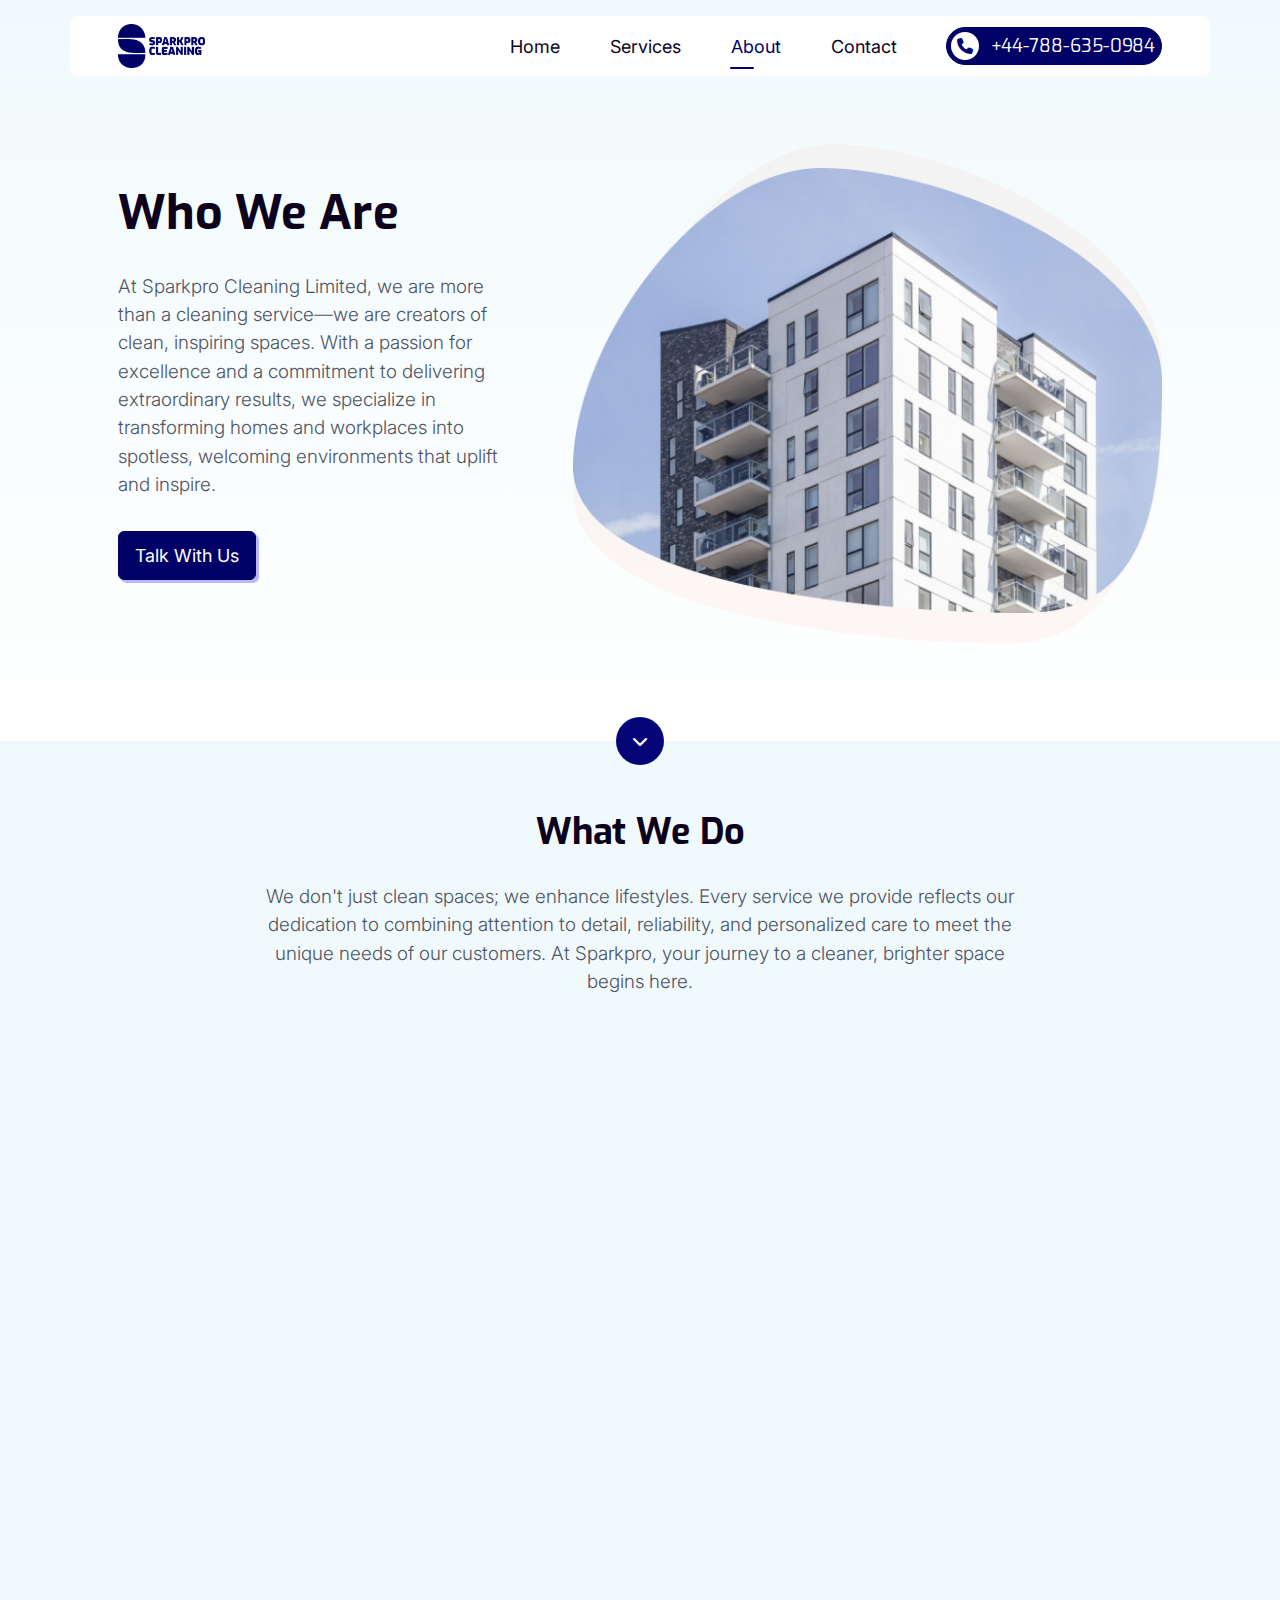
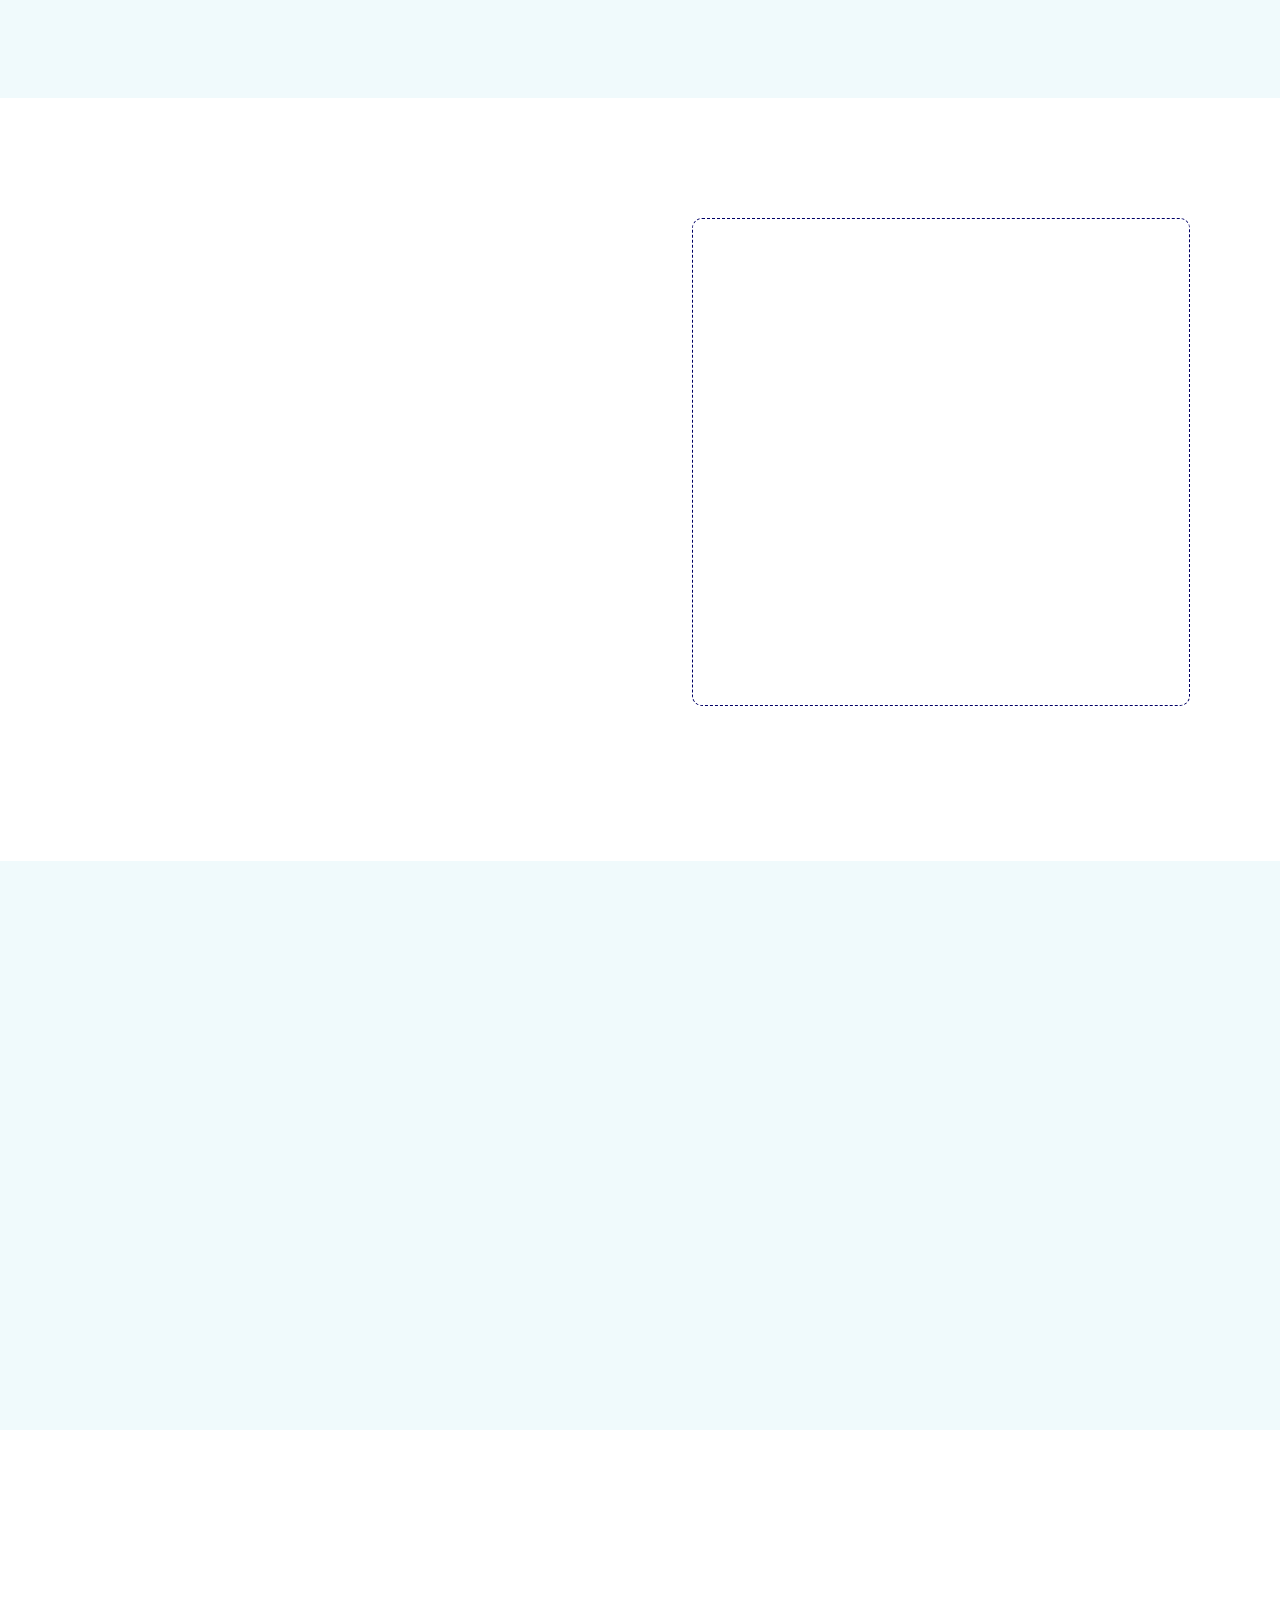
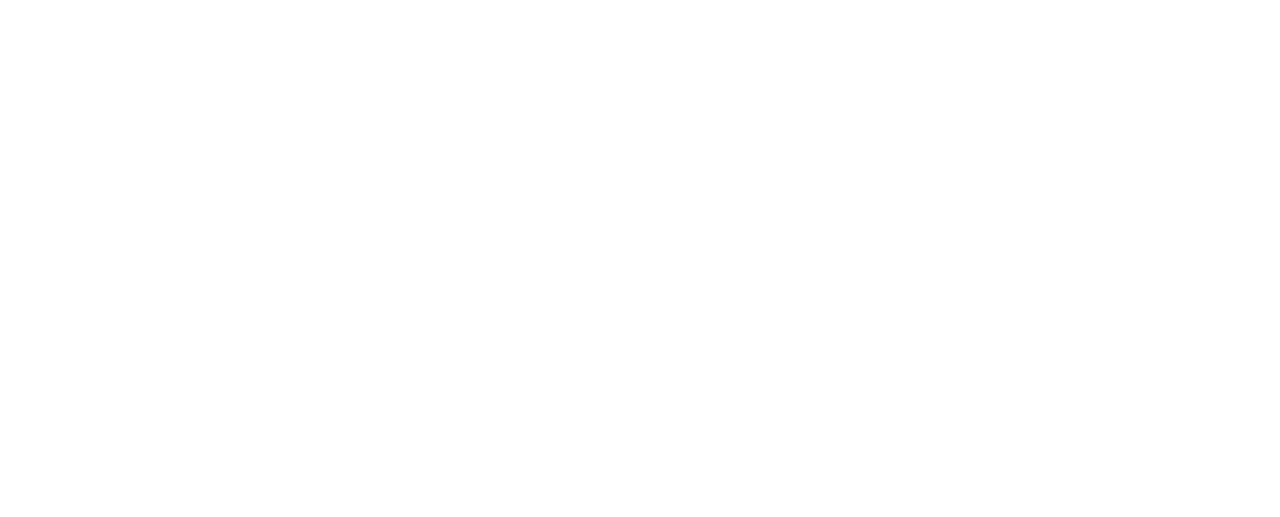
==== commit 40872175: "fix social media" ====
--- a/about/index.html
+++ b/about/index.html
@@ -1355,28 +1355,18 @@
                   service, and meticulous attention to detail for every cleaning
                   task—residential, commercial, or specialized.
                 </p>
-                <!-- <ul class="list-social">
+                <ul class="list-social">
                   <li>
-                    <a href="https://facebook.com/" class="social-link">
-                      <i class="fa-brands fa-facebook-f"></i>
+                    <a href="https://www.facebook.com/profile.php?id=61571573150169&mibextid=wwXIfr&rdid=OH7gMOF3lZBLe4p6&share_url=https%3A%2F%2Fwww.facebook.com%2Fshare%2F185kD3uSyg%2F%3Fmibextid%3DwwXIfr#" class="social-link" target="_blank">
+                      <i class="fa-brands fa-facebook"></i>
                     </a>
                   </li>
                   <li>
-                    <a href="https://twitter.com/" class="social-link">
-                      <i class="fa-brands fa-twitter"></i>
-                    </a>
-                  </li>
-                  <li>
-                    <a href="https://facebook.com/" class="social-link">
-                      <i class="fa-brands fa-linkedin-in"></i>
-                    </a>
-                  </li>
-                  <li>
-                    <a href="https://facebook.com/" class="social-link">
+                    <a href="https://www.instagram.com/sparkprocleaning_/profilecard/?igsh=MXh6dW81M3g0aGZ5MQ%3D%3D" class="social-link" target="_blank">
                       <i class="fa-brands fa-instagram"></i>
                     </a>
                   </li>
-                </ul> -->
+                </ul>
               </div>
               <div
                 class="grid-item wow animate__fadeInUp"
